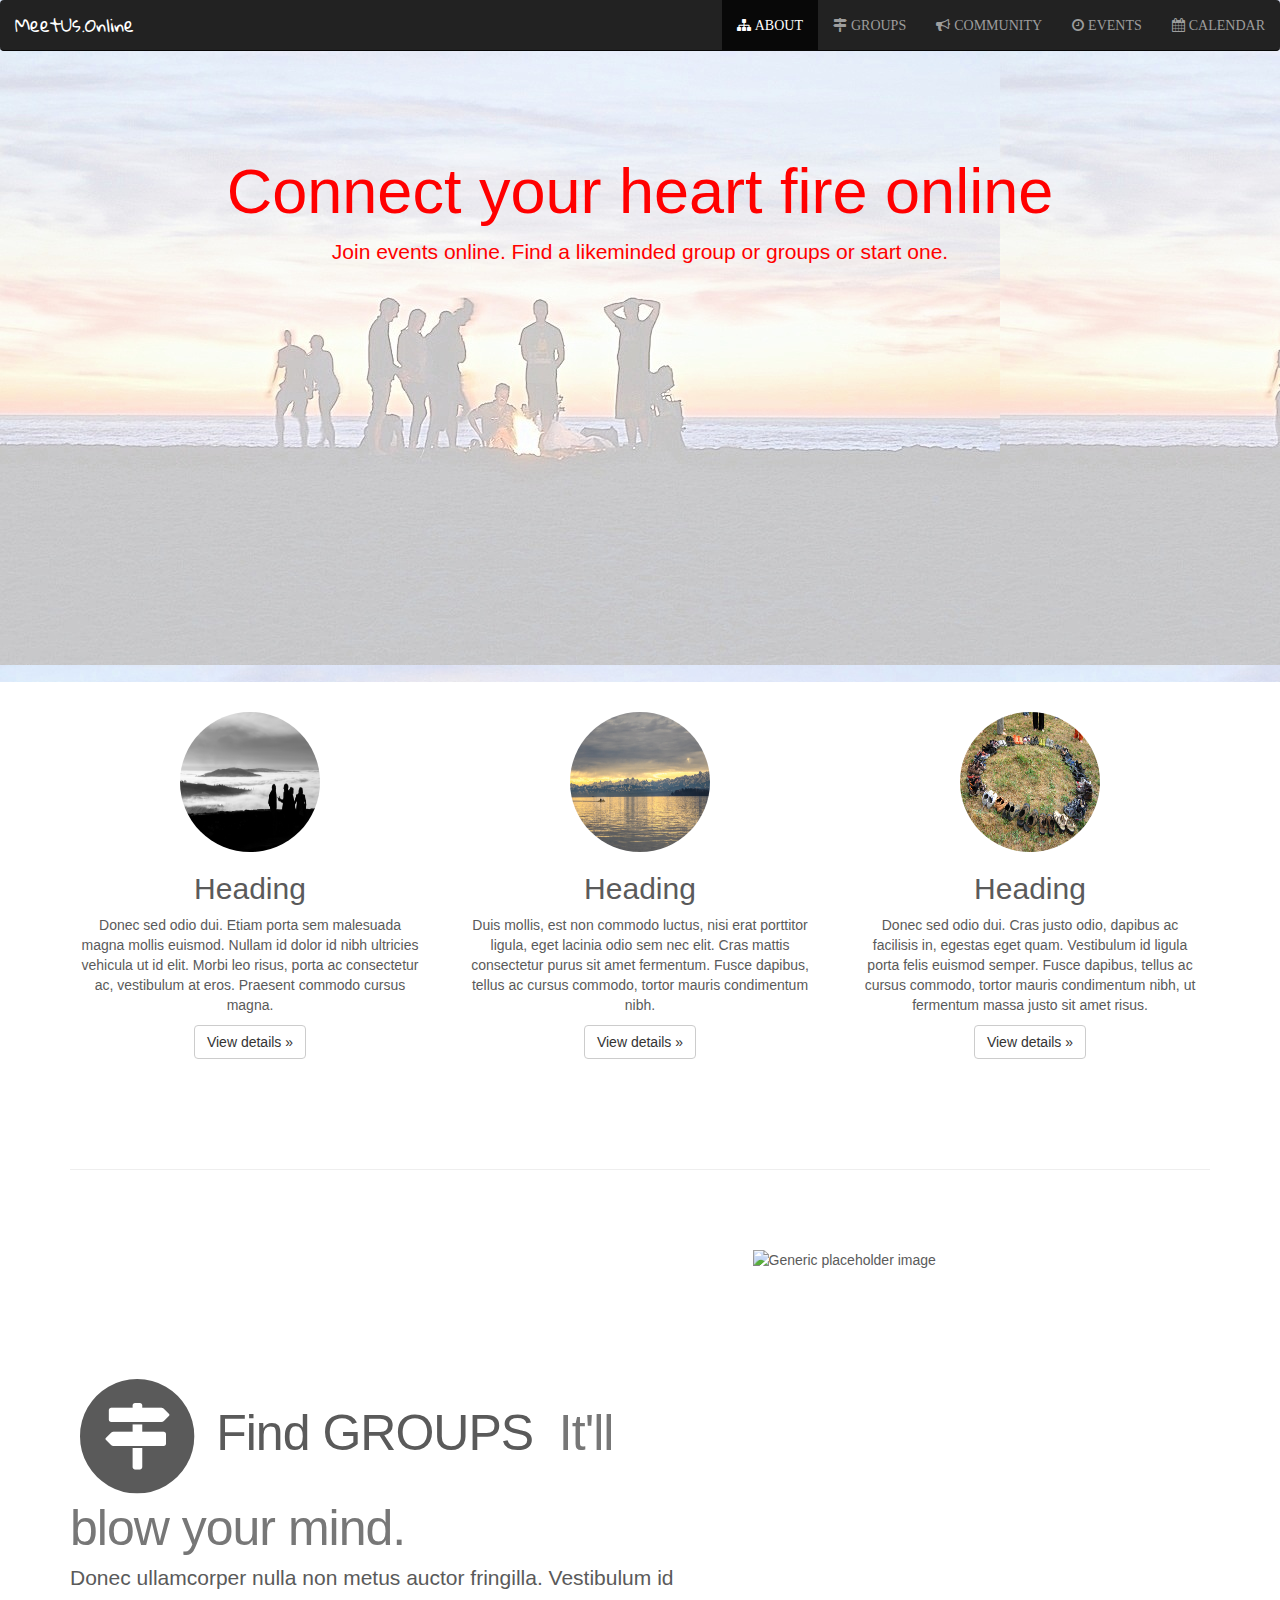
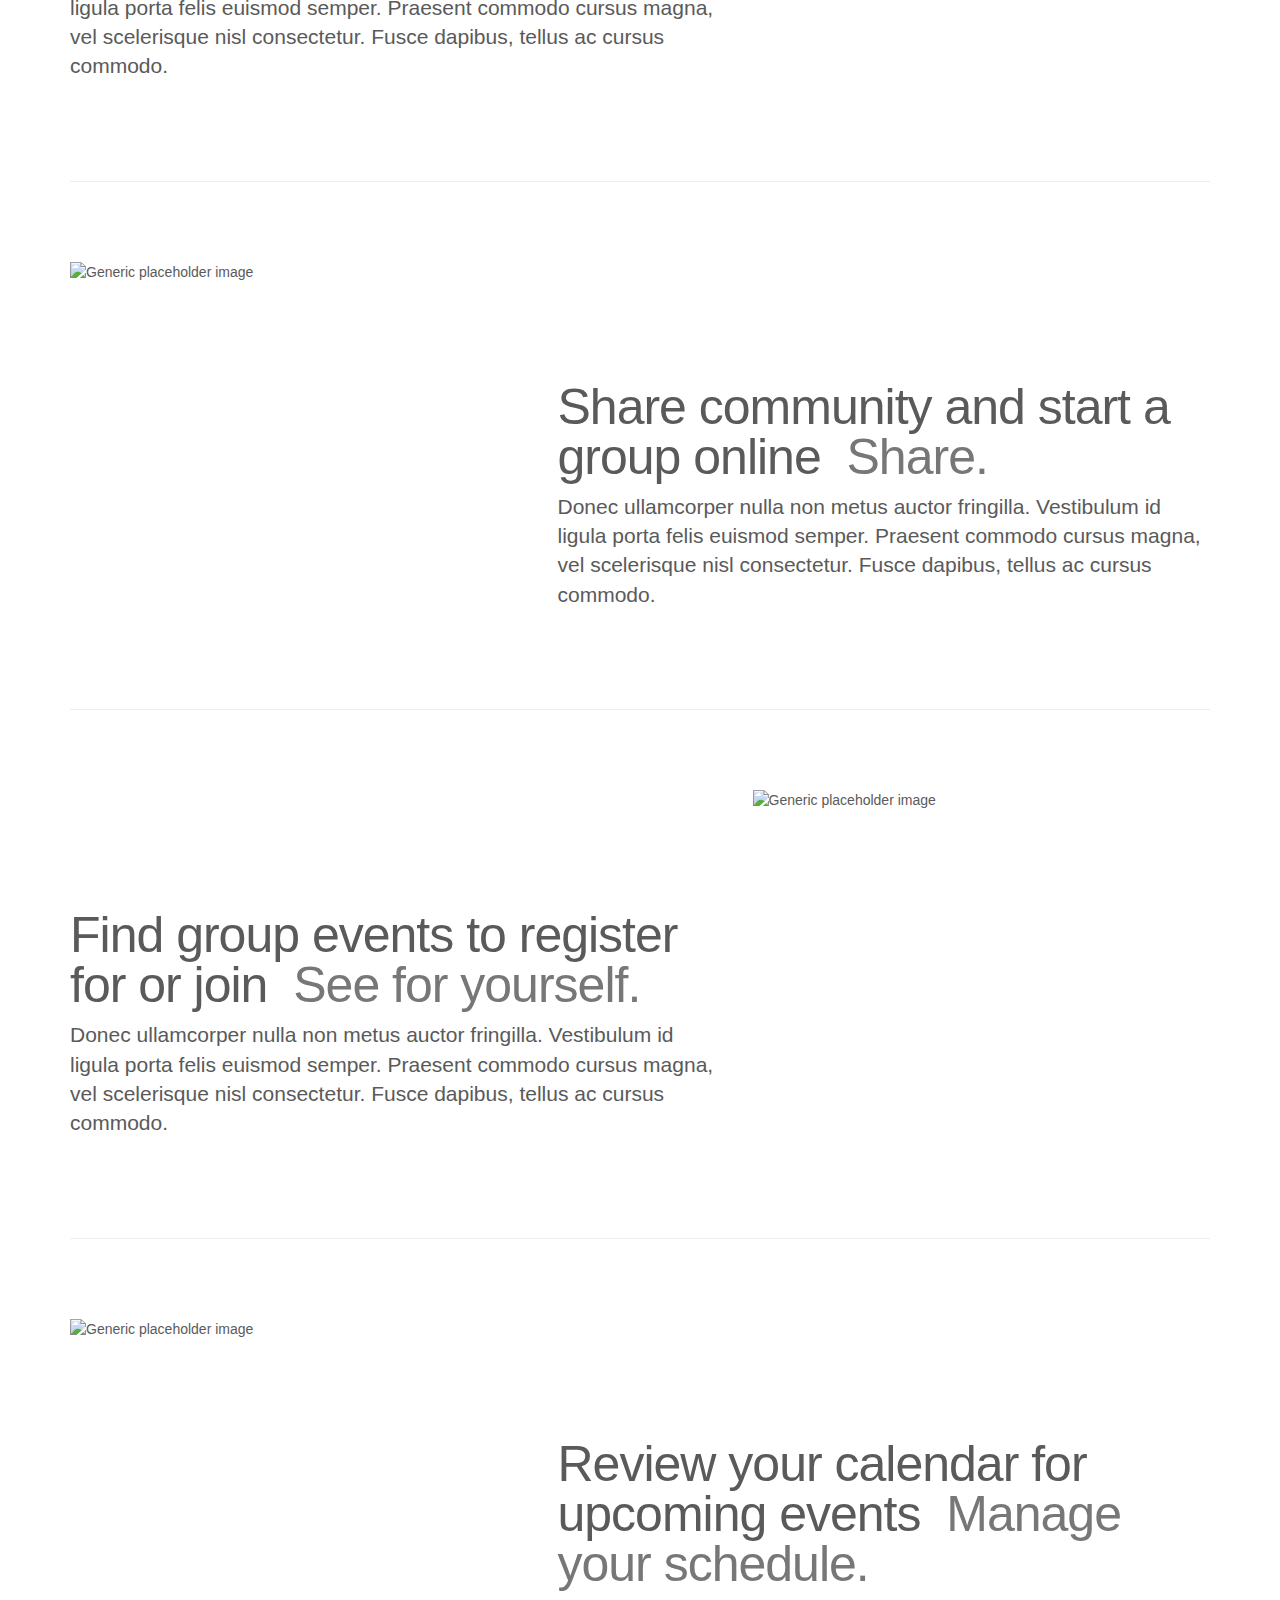
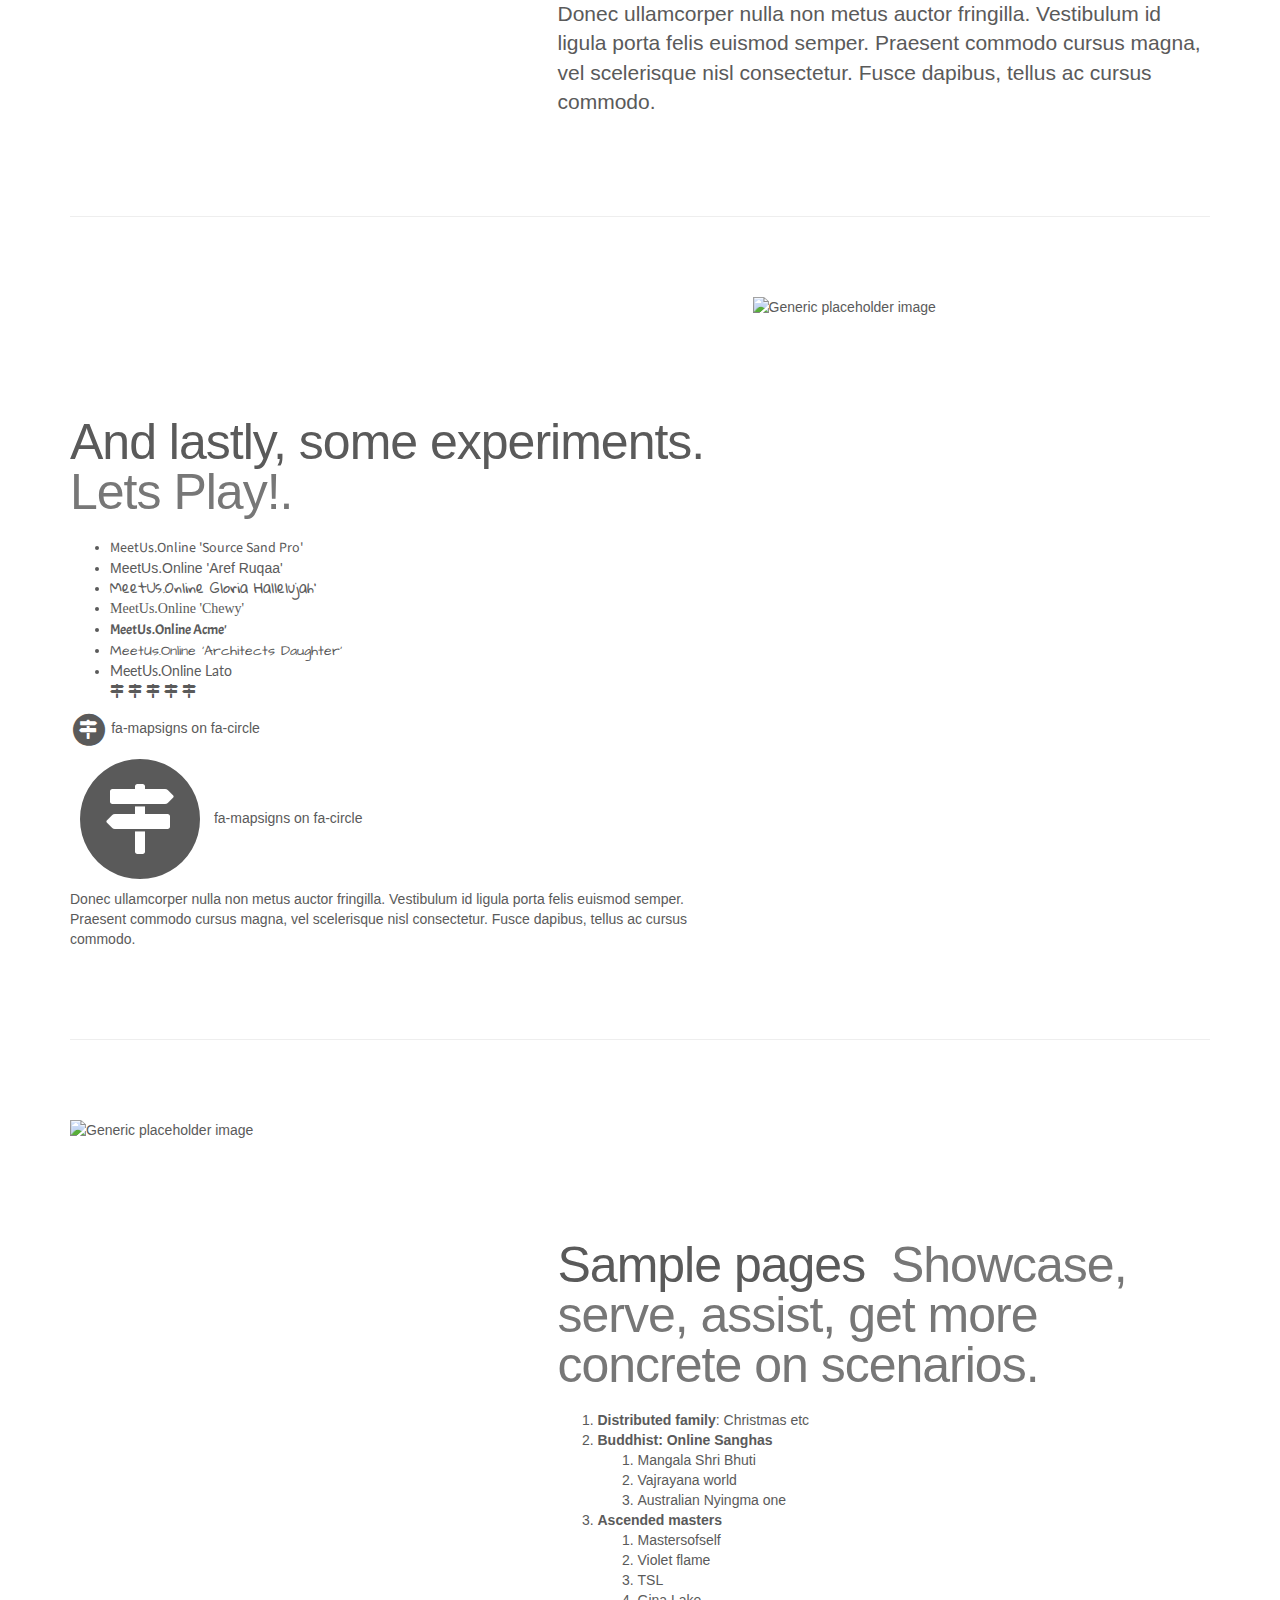
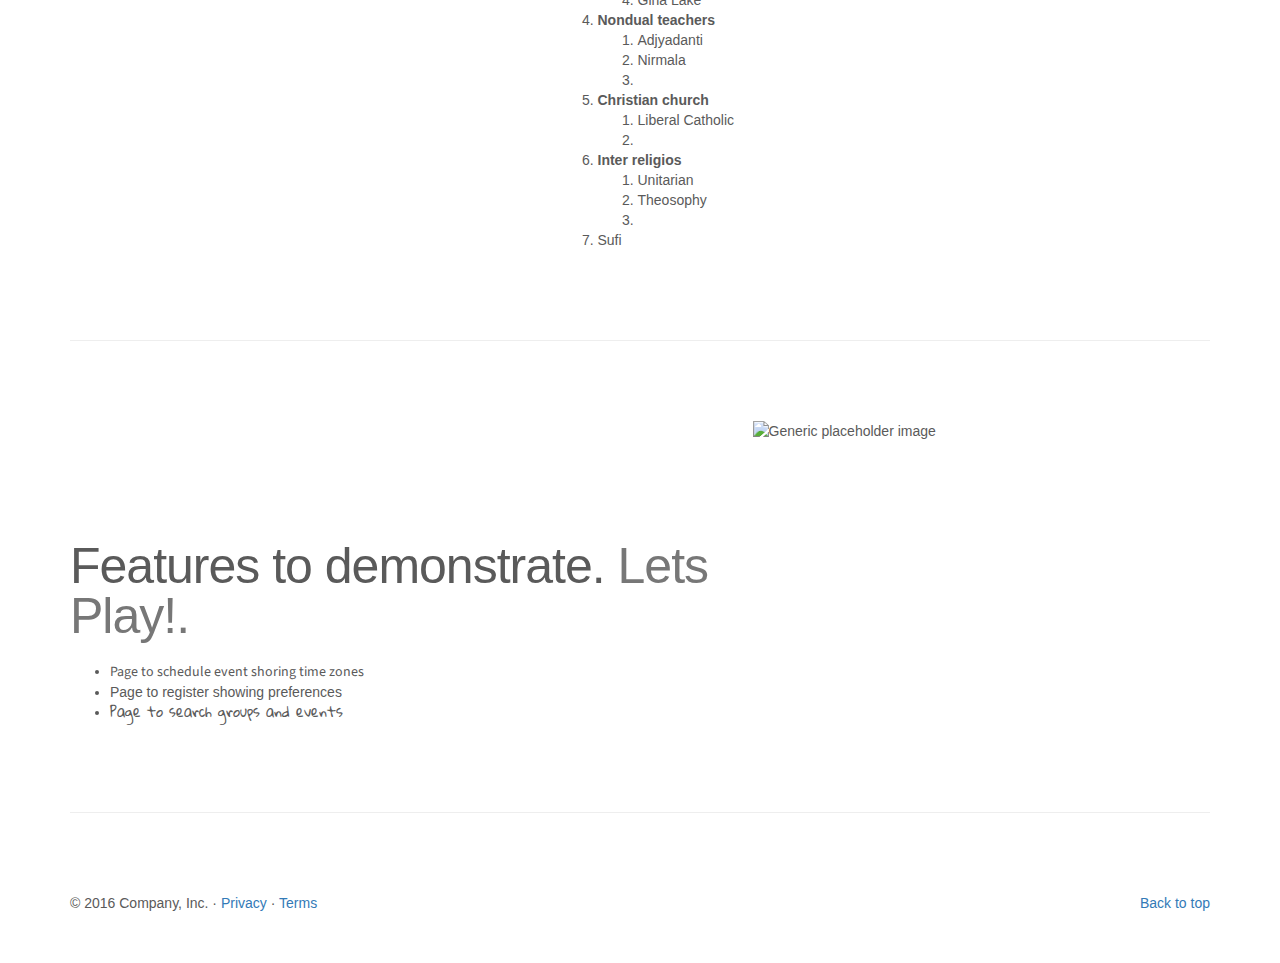
==== index.html @ a5dbe8f4 "Added ideas on sample content" ====
<!DOCTYPE html>
<html lang="en">
  <head>
    <meta charset="utf-8">
    <meta http-equiv="X-UA-Compatible" content="IE=edge">
    <meta name="viewport" content="width=device-width, initial-scale=1">
    <!-- The above 3 meta tags *must* come first in the head; any other head content must come *after* these tags -->
    <meta name="description" content="">
    <meta name="author" content="">
    <link rel="icon" href="../../favicon.ico">

    <title>Meet us online</title>

    <!-- This is our Google Arvo font and Font-Awesome -->
    <link href='http://fonts.googleapis.com/css?family=Arvo' rel='stylesheet' type='text/css'>
    <link rel="stylesheet" href="fonts/font-awesome/css/font-awesome.min.css">

    <!-- some interesting Google Fonts for logo -->
    <link href="https://fonts.googleapis.com/css?family=Acme|Architects+Daughter|Aref+Ruqaa|Chewy|Gloria+Hallelujah|Lato|Source+Sans+Pro" rel="stylesheet">

    <!-- Bootstrap core CSS -->
    <link href="css/bootstrap.min.css" rel="stylesheet">

    <!-- IE10 viewport hack for Surface/desktop Windows 8 bug -->
    <link href="../../assets/css/ie10-viewport-bug-workaround.css" rel="stylesheet">

    <!-- Just for debugging purposes. Don't actually copy these 2 lines! -->
    <!--[if lt IE 9]><script src="../../assets/js/ie8-responsive-file-warning.js"></script><![endif]-->
    <script src="../../assets/js/ie-emulation-modes-warning.js"></script>

    <!-- HTML5 shim and Respond.js for IE8 support of HTML5 elements and media queries -->
    <!--[if lt IE 9]>
      <script src="https://oss.maxcdn.com/html5shiv/3.7.3/html5shiv.min.js"></script>
      <script src="https://oss.maxcdn.com/respond/1.4.2/respond.min.js"></script>
    <![endif]-->

    <!-- Custom styles for this template -->
    <link href="css/carousel.css" rel="stylesheet">
  </head>
<!-- NAVBAR
================================================== -->
  <body>
    <div class="navbar-wrapper">
      <div class="container">
        <div class="navbar navbar-inverse navbar-fixed-top" role="navigation">
          <div class="container">
            <div class="navbar-header">
              <button type="button" class="navbar-toggle" data-toggle="collapse" data-target=".navbar-collapse">
                <span class="sr-only">Toggle navigation</span>
                <span class="icon-bar"></span>
                <span class="icon-bar"></span>
                <span class="icon-bar"></span>
              </button>
              <a class="navbar-brand" href="#about"><span style="font-family: 'Gloria Hallelujah', cursive;">MeetUs.Online</span></a>
            </div>
            <div class="collapse navbar-collapse">
              <ul class="nav navbar-nav navbar-right">
                <li class="active"><a href="#about"><span class="fa fa-sitemap" aria-hidden="true"/>&nbsp;ABOUT</a></li>
                <li><a href="#groups"><span class="fa fa-map-signs" aria-hidden="true"/>&nbsp;GROUPS</a></li>
                <li><a href="#community"><span class="fa fa-bullhorn" aria-hidden="true"/>&nbsp;COMMUNITY</a></li>
                <li><a href="#events"><span class="fa fa-clock-o" aria-hidden="true"/>&nbsp;EVENTS</a></li>
                <li><a href="#calendar"><span class="fa fa-calendar" aria-hidden="true"/>&nbsp;CALENDAR</a></li>
              </ul>
            </div><!--/.nav-collapse -->
          </div>
        </div>
      </div>
    </div>

    <!-- Carousel removed -->
    <!-- Main jumbotron for a primary marketing message or call to action -->
    <div class="jumbotron" style="background-image: url(images/campfire2.jpg);" id="about">
      <div class="container" height="100%">
        <h1>&nbsp;</h1>
        <span style="color: red"><center><bold>  <!-- light fire orange #f0af3b; -->
        <h1>Connect your heart fire online</h1>
        <p>Join events online. Find a likeminded group or groups or start one.</p>
      </center></bold></span>
        <h1>&nbsp;</h1>
        <h1>&nbsp;</h1>
        <h1>&nbsp;</h1>
        <h1>&nbsp;</h1>
      </div>
    </div>


    <!-- Marketing messaging and featurettes
    ================================================== -->
    <!-- Wrap the rest of the page in another container to center all the content. -->

    <div class="container marketing">

      <!-- Three columns of text below the carousel -->
      <div class="row">
        <div class="col-lg-4">
          <img class="img-circle" src="images/conversation-1308354.jpg" alt="Generic placeholder image" width="140" height="140">
          <h2>Heading</h2>
          <p>Donec sed odio dui. Etiam porta sem malesuada magna mollis euismod. Nullam id dolor id nibh ultricies vehicula ut id elit. Morbi leo risus, porta ac consectetur ac, vestibulum at eros. Praesent commodo cursus magna.</p>
          <p><a class="btn btn-default" href="#" role="button">View details &raquo;</a></p>
        </div><!-- /.col-lg-4 -->
        <div class="col-lg-4">
          <img class="img-circle" src="images/lake-constance-596461.jpg" alt="Generic placeholder image" width="140" height="140">
          <h2>Heading</h2>
          <p>Duis mollis, est non commodo luctus, nisi erat porttitor ligula, eget lacinia odio sem nec elit. Cras mattis consectetur purus sit amet fermentum. Fusce dapibus, tellus ac cursus commodo, tortor mauris condimentum nibh.</p>
          <p><a class="btn btn-default" href="#" role="button">View details &raquo;</a></p>
        </div><!-- /.col-lg-4 -->
        <div class="col-lg-4">
          <img class="img-circle" src="images/seminar-711675.jpg" alt="Generic placeholder image" width="140" height="140">
          <h2>Heading</h2>
          <p>Donec sed odio dui. Cras justo odio, dapibus ac facilisis in, egestas eget quam. Vestibulum id ligula porta felis euismod semper. Fusce dapibus, tellus ac cursus commodo, tortor mauris condimentum nibh, ut fermentum massa justo sit amet risus.</p>
          <p><a class="btn btn-default" href="#" role="button">View details &raquo;</a></p>
        </div><!-- /.col-lg-4 -->
      </div><!-- /.row -->


      <!-- START THE FEATURETTES -->

      <hr class="featurette-divider">

      <div class="row featurette" id="groups">
        <div class="col-md-7">
          <h2 class="featurette-heading">
            <span class="fa-stack fa-lg">
              <i class="fa fa-circle fa-stack-2x"></i>
              <i class="fa fa-map-signs fa-stack-1x fa-inverse"></i>
            </span>
            Find GROUPS &nbsp;<span class="text-muted">It'll blow your mind.</span></h2>
          <p class="lead">Donec ullamcorper nulla non metus auctor fringilla. Vestibulum id ligula porta felis euismod semper. Praesent commodo cursus magna, vel scelerisque nisl consectetur. Fusce dapibus, tellus ac cursus commodo.</p>
        </div>
        <div class="col-md-5">
          <img class="featurette-image img-responsive center-block" data-src="holder.js/500x500/auto" alt="Generic placeholder image">
        </div>
      </div>

      <hr class="featurette-divider">

      <div class="row featurette" id="community">
        <div class="col-md-7 col-md-push-5">
          <h2 class="featurette-heading">Share community and start a group online &nbsp;<span class="text-muted">Share.</span></h2>
          <p class="lead">Donec ullamcorper nulla non metus auctor fringilla. Vestibulum id ligula porta felis euismod semper. Praesent commodo cursus magna, vel scelerisque nisl consectetur. Fusce dapibus, tellus ac cursus commodo.</p>
        </div>
        <div class="col-md-5 col-md-pull-7">
          <img class="featurette-image img-responsive center-block" data-src="holder.js/500x500/auto" alt="Generic placeholder image">
        </div>
      </div>

      <hr class="featurette-divider">

      <div class="row featurette" id="events">
        <div class="col-md-7">
          <h2 class="featurette-heading">Find group events to register for or join &nbsp;<span class="text-muted">See for yourself.</span></h2>
          <p class="lead">Donec ullamcorper nulla non metus auctor fringilla. Vestibulum id ligula porta felis euismod semper. Praesent commodo cursus magna, vel scelerisque nisl consectetur. Fusce dapibus, tellus ac cursus commodo.</p>
        </div>
        <div class="col-md-5">
          <img class="featurette-image img-responsive center-block" data-src="holder.js/500x500/auto" alt="Generic placeholder image">
        </div>
      </div>

      <hr class="featurette-divider">

      <div class="row featurette" id="calendar">
        <div class="col-md-7 col-md-push-5">
          <h2 class="featurette-heading">Review your calendar for upcoming events &nbsp;<span class="text-muted">Manage your schedule.</span></h2>
          <p class="lead">Donec ullamcorper nulla non metus auctor fringilla. Vestibulum id ligula porta felis euismod semper. Praesent commodo cursus magna, vel scelerisque nisl consectetur. Fusce dapibus, tellus ac cursus commodo.</p>
        </div>
        <div class="col-md-5 col-md-pull-7">
          <img class="featurette-image img-responsive center-block" data-src="holder.js/500x500/auto" alt="Generic placeholder image">
        </div>
      </div>

      <hr class="featurette-divider">

      <div class="row featurette">
        <div class="col-md-7">
          <h2 class="featurette-heading">And lastly, some experiments. <span class="text-muted">Lets Play!.</span></h2>
          <p class="lead"><ul>
                <li><span style="font-family: 'Source Sans Pro', sans-serif;">MeetUs.Online 'Source Sand Pro'</span></li>
                <li><span style="font-family: 'font-family: 'Aref Ruqaa', serif;">MeetUs.Online 'Aref Ruqaa'</span></li>
                <li><span style="font-family: 'Gloria Hallelujah', cursive;">MeetUs.Online Gloria Hallelujah'</span></li>
                <li><span style="font-family: 'Chewy', cursive;">MeetUs.Online 'Chewy'</span></li>
                <li><span style="font-family: 'Acme', sans-serif;">MeetUs.Online Acme'</span></li>
                <li><span style="font-family: 'Architects Daughter', cursive;">MeetUs.Online 'Architects Daughter'</span></li>
                <li><span style="font-family: 'Lato', sans-serif;">MeetUs.Online Lato</span></li>
                <i class="fa fa-map-signs" aria-hidden="true"></i>
                <i class="fa fa-map-signs" aria-hidden="true"></i>
                <i class="fa fa-map-signs" aria-hidden="true"></i>
                <i class="fa fa-map-signs" aria-hidden="true"></i>
                <i class="fa fa-map-signs" aria-hidden="true"></i>
            </ul>
            <span class="fa-stack fa-lg">
              <i class="fa fa-circle fa-stack-2x"></i>
              <i class="fa fa-map-signs fa-stack-1x fa-inverse"></i>
            </span>
            fa-mapsigns on fa-circle<br>
            <span class="fa-stack fa-5x">
              <i class="fa fa-circle fa-stack-2x"></i>
              <i class="fa fa-map-signs fa-stack-1x fa-inverse"></i>
            </span>
            fa-mapsigns on fa-circle<br>
            Donec ullamcorper nulla non metus auctor fringilla. Vestibulum id ligula porta felis euismod semper. Praesent commodo cursus magna, vel scelerisque nisl consectetur. Fusce dapibus, tellus ac cursus commodo.</p>
        </div>
        <div class="col-md-5">
          <img class="featurette-image img-responsive center-block" data-src="holder.js/500x500/auto" alt="Generic placeholder image">
        </div>
      </div>

      <hr class="featurette-divider">


      <div class="row featurette" id="calendar">
        <div class="col-md-7 col-md-push-5">
          <h2 class="featurette-heading">Sample pages &nbsp;<span class="text-muted">Showcase, serve, assist, get more concrete on scenarios.</span></h2>
          <p class="lead">
            <ol>
              <li><strong>Distributed family</strong>: Christmas etc</li>
              <li><strong>Buddhist: Online Sanghas</strong>
                  <ol><li>Mangala Shri Bhuti</li>
                      <li>Vajrayana world</li>
                      <li>Australian Nyingma one</li>
                  </ol></li>
              <li><strong>Ascended masters</strong>
                <ol>
                  <li>Mastersofself</li>
                  <li>Violet flame</li>
                  <li>TSL</li>
                  <li>Gina Lake</li>
                </ol>
              </li>
              <li><strong>Nondual teachers</strong>
                <ol>
                  <li>Adjyadanti</li>
                  <li>Nirmala</li>
                  <li></li>
                </ol>
              </li>
              <li><strong>Christian church</strong>
                <ol>
                  <li>Liberal Catholic</li>
                  <li></li>
                </ol>
              </li>
              <li><strong>Inter religios</strong>
                <ol>
                  <li>Unitarian</li>
                  <li>Theosophy</li>
                  <li></li>
                </ol>
              </li>
              <li>Sufi</li>
            </ol>
          </p>
        </div>
        <div class="col-md-5 col-md-pull-7">
          <img class="featurette-image img-responsive center-block" data-src="holder.js/500x500/auto" alt="Generic placeholder image">
        </div>
      </div>

      <hr class="featurette-divider">

      <div class="row featurette">
        <div class="col-md-7">
          <h2 class="featurette-heading">Features to demonstrate. <span class="text-muted">Lets Play!.</span></h2>
          <p class="lead"><ul>
                <li><span style="font-family: 'Source Sans Pro', sans-serif;">Page to schedule event shoring time zones</span></li>
                <li><span style="font-family: 'font-family: 'Aref Ruqaa', serif;">Page to register showing preferences</span></li>
                <li><span style="font-family: 'Gloria Hallelujah', cursive;">Page to search groups and events</span></li>
            </ul>
        </div>
        <div class="col-md-5">
          <img class="featurette-image img-responsive center-block" data-src="holder.js/500x500/auto" alt="Generic placeholder image">
        </div>
      </div>

      <hr class="featurette-divider">


      <!-- /END THE FEATURETTES -->


      <!-- FOOTER -->
      <footer>
        <p class="pull-right"><a href="#">Back to top</a></p>
        <p>&copy; 2016 Company, Inc. &middot; <a href="#">Privacy</a> &middot; <a href="#">Terms</a></p>
      </footer>

    </div><!-- /.container -->


    <!-- Bootstrap core JavaScript
    ================================================== -->
    <!-- Placed at the end of the document so the pages load faster -->
    <script src="https://ajax.googleapis.com/ajax/libs/jquery/1.12.4/jquery.min.js"></script>
    <script>window.jQuery || document.write('<script src="../../assets/js/vendor/jquery.min.js"><\/script>')</script>
    <script src="../../dist/js/bootstrap.min.js"></script>
    <!-- Just to make our placeholder images work. Don't actually copy the next line! -->
    <script src="../../assets/js/vendor/holder.min.js"></script>
    <!-- IE10 viewport hack for Surface/desktop Windows 8 bug -->
    <script src="../../assets/js/ie10-viewport-bug-workaround.js"></script>
  </body>
</html>
---- css/carousel.css ----
/* GLOBAL STYLES
-------------------------------------------------- */
/* Padding below the footer and lighter body text */

body {
  padding-bottom: 40px;
  color: #5a5a5a;
}


/* CUSTOMIZE THE NAVBAR
-------------------------------------------------- */

/* Special class on .container surrounding .navbar, used for positioning it into place. */
.navbar-wrapper {
  position: absolute;
  top: 0;
  right: 0;
  left: 0;
  z-index: 20;
}

/* Flip around the padding for proper display in narrow viewports */
.navbar-wrapper > .container {
  padding-right: 0;
  padding-left: 0;
}
.navbar-wrapper .navbar {
  padding-right: 15px;
  padding-left: 15px;
}
.navbar-wrapper .navbar .container {
  width: auto;
}


/* CUSTOMIZE THE CAROUSEL
-------------------------------------------------- */

/* Carousel base class */
.carousel {
  height: 500px;
  margin-bottom: 60px;
}
/* Since positioning the image, we need to help out the caption */
.carousel-caption {
  z-index: 10;
}

/* Declare heights because of positioning of img element */
.carousel .item {
  height: 500px;
  background-color: #777;
}
.carousel-inner > .item > img {
  position: absolute;
  top: 0;
  left: 0;
  min-width: 100%;
  height: 500px;
}


/* MARKETING CONTENT
-------------------------------------------------- */

/* Center align the text within the three columns below the carousel */
.marketing .col-lg-4 {
  margin-bottom: 20px;
  text-align: center;
}
.marketing h2 {
  font-weight: normal;
}
.marketing .col-lg-4 p {
  margin-right: 10px;
  margin-left: 10px;
}


/* Featurettes
------------------------- */

.featurette-divider {
  margin: 80px 0; /* Space out the Bootstrap <hr> more */
}

/* Thin out the marketing headings */
.featurette-heading {
  font-weight: 300;
  line-height: 1;
  letter-spacing: -1px;
}


/* RESPONSIVE CSS
-------------------------------------------------- */

@media (min-width: 768px) {
  /* Navbar positioning foo */
  .navbar-wrapper {
    margin-top: 20px;
  }
  .navbar-wrapper .container {
    padding-right: 15px;
    padding-left: 15px;
  }
  .navbar-wrapper .navbar {
    padding-right: 0;
    padding-left: 0;
  }

  /* The navbar becomes detached from the top, so we round the corners */
  .navbar-wrapper .navbar {
    border-radius: 4px;
  }

  /* Bump up size of carousel content */
  .carousel-caption p {
    margin-bottom: 20px;
    font-size: 21px;
    line-height: 1.4;
  }

  .featurette-heading {
    font-size: 50px;
  }
}

@media (min-width: 992px) {
  .featurette-heading {
    margin-top: 120px;
  }
}
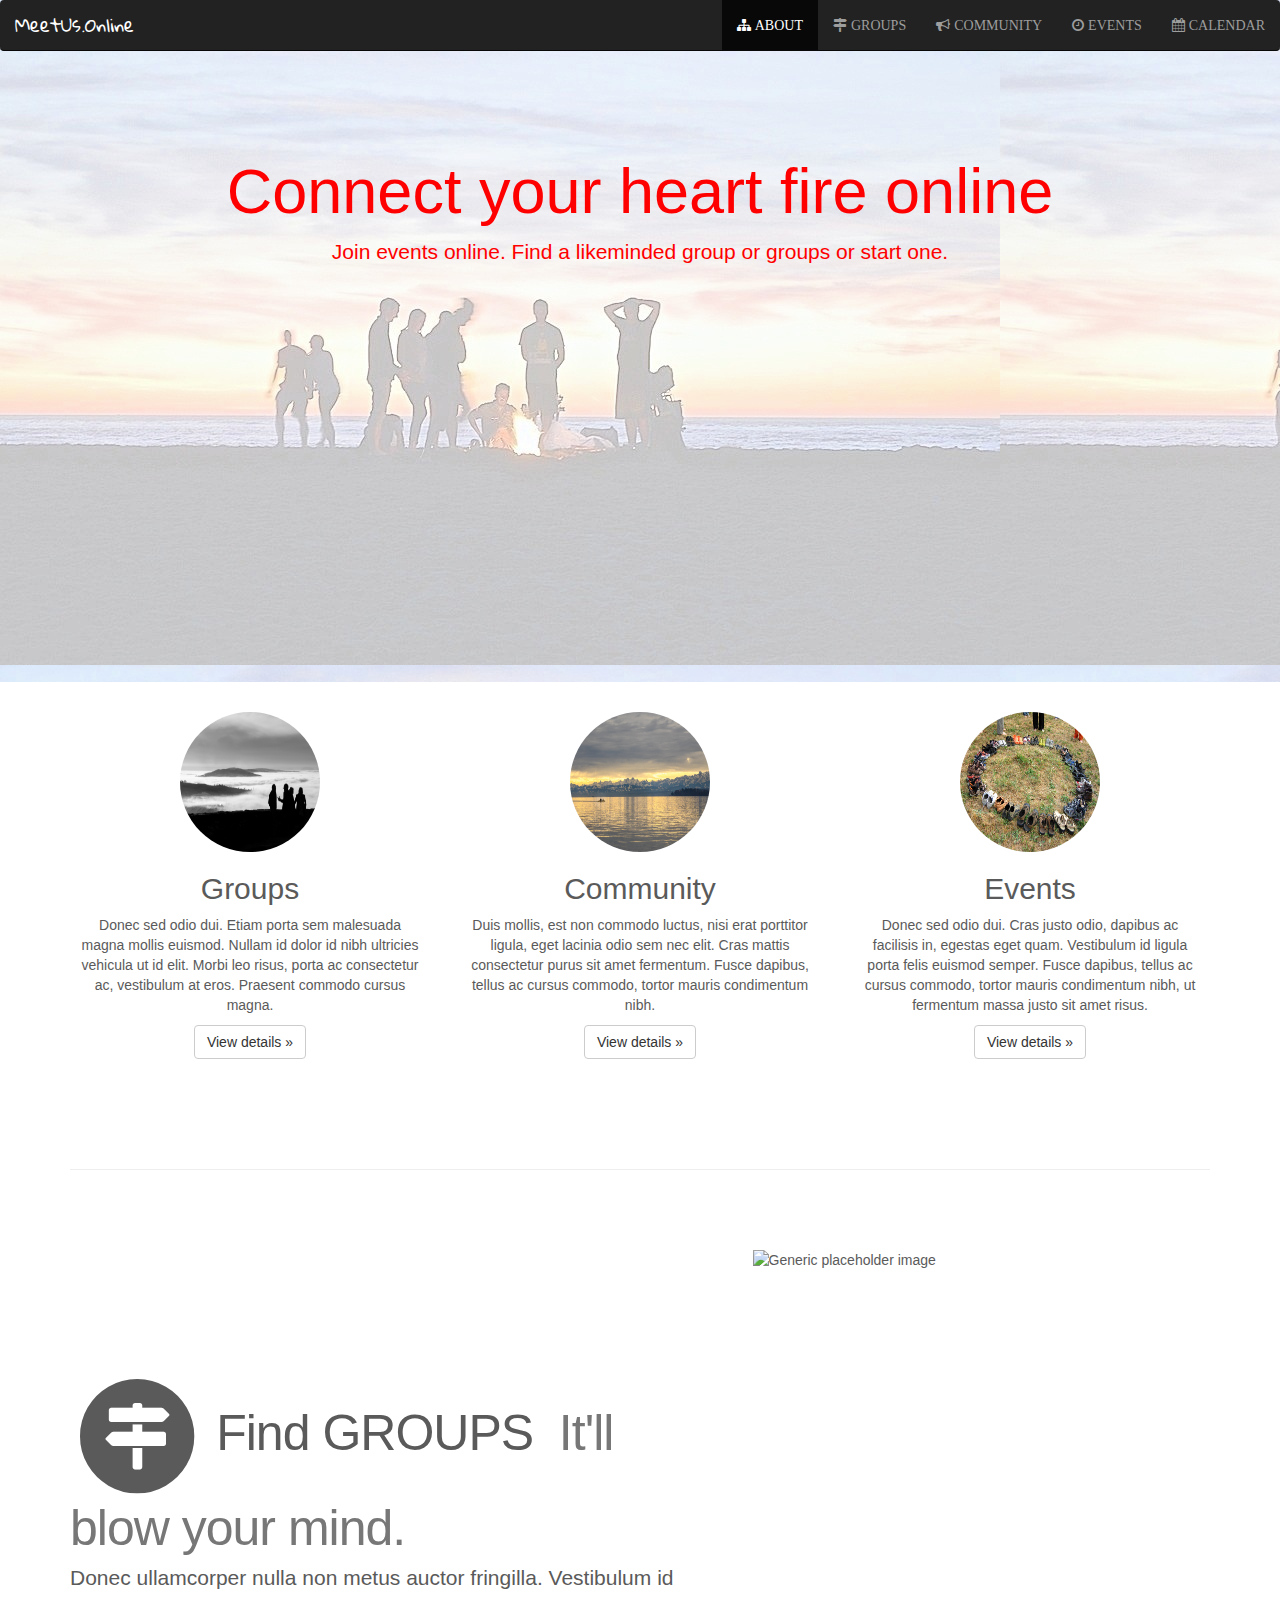
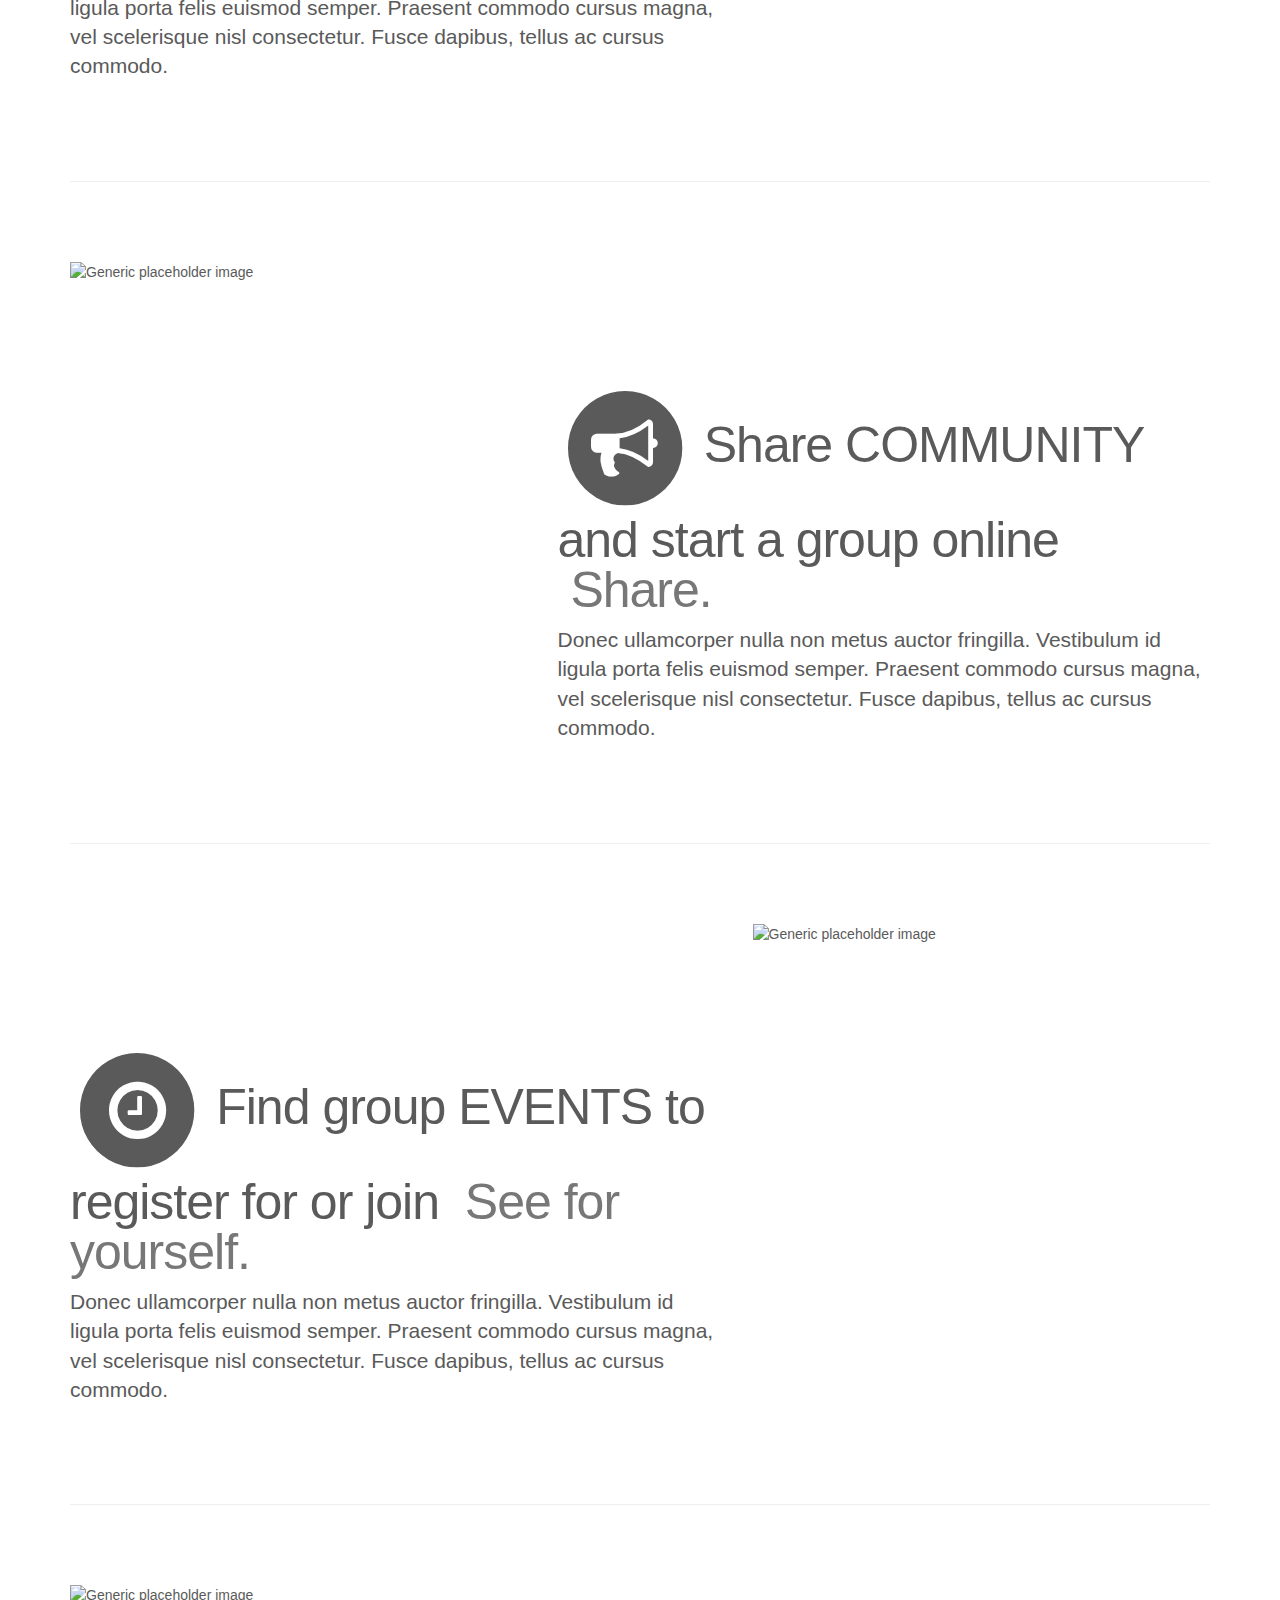
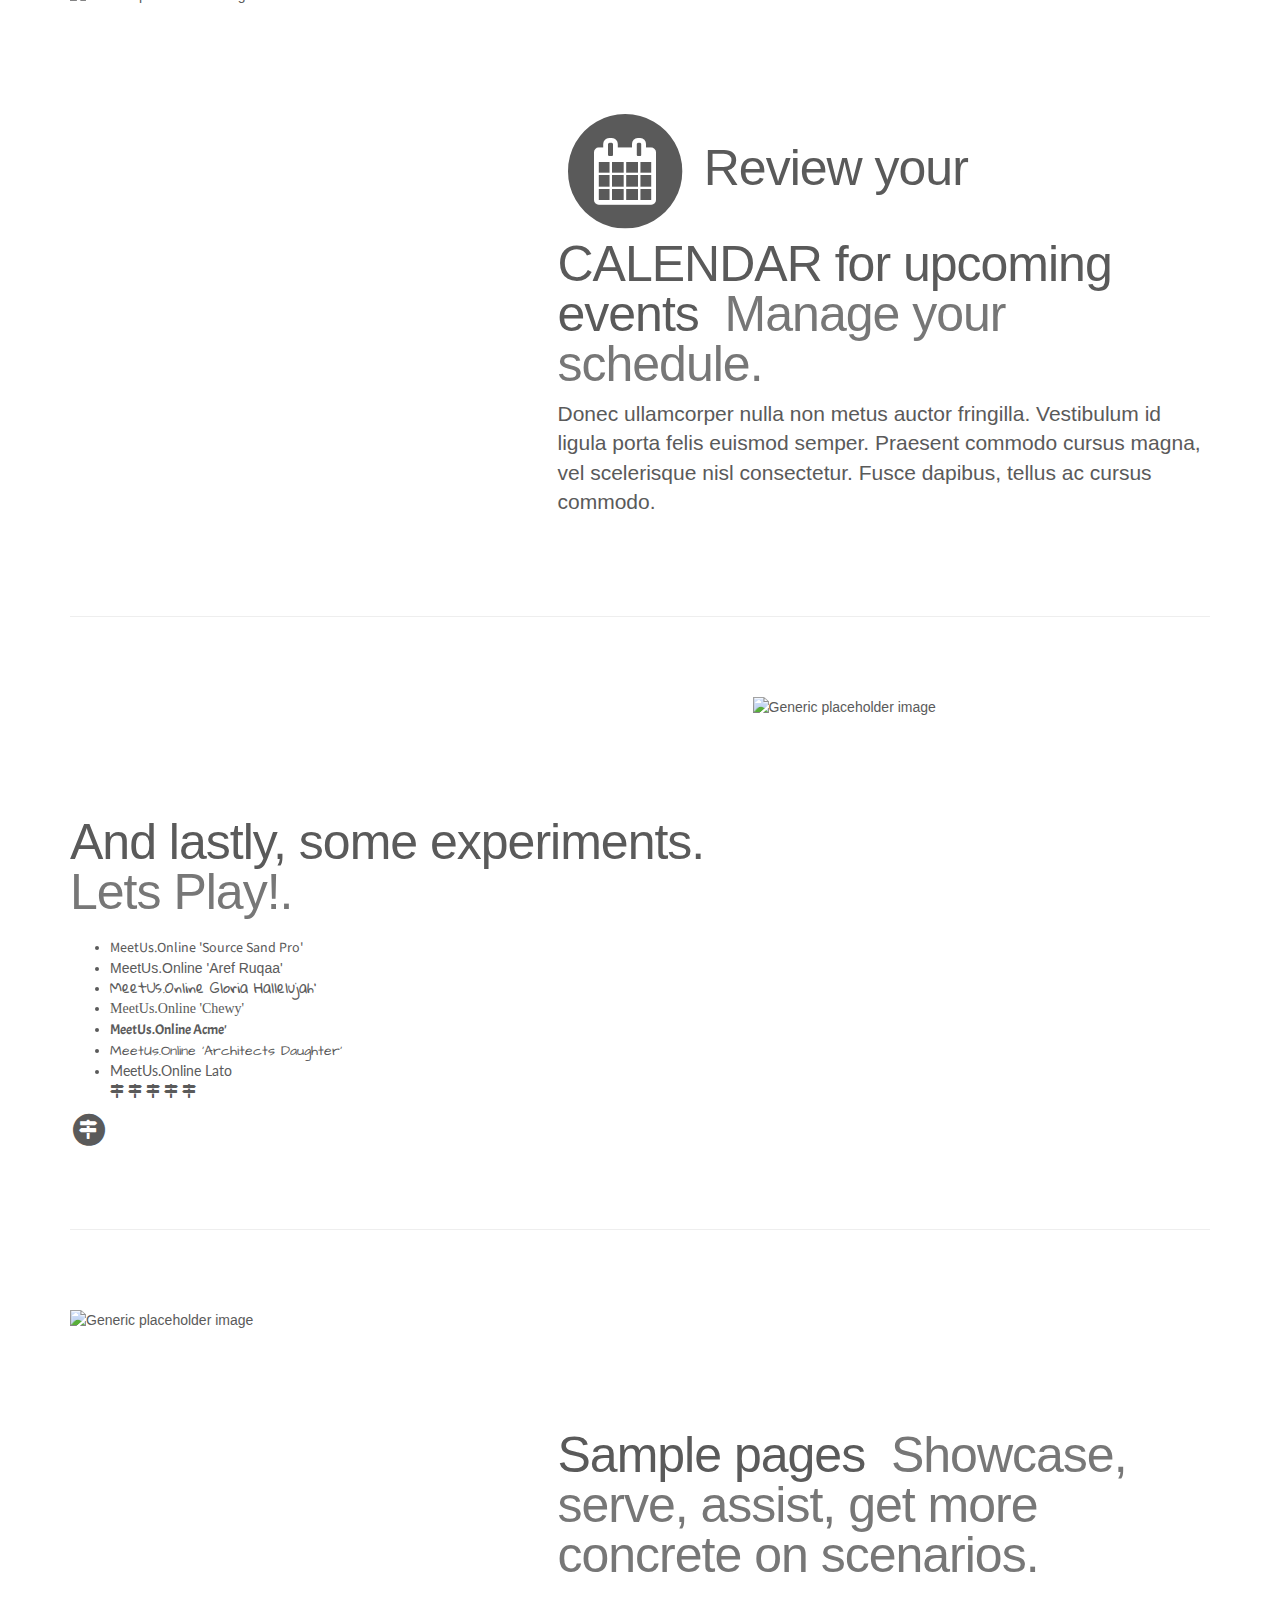
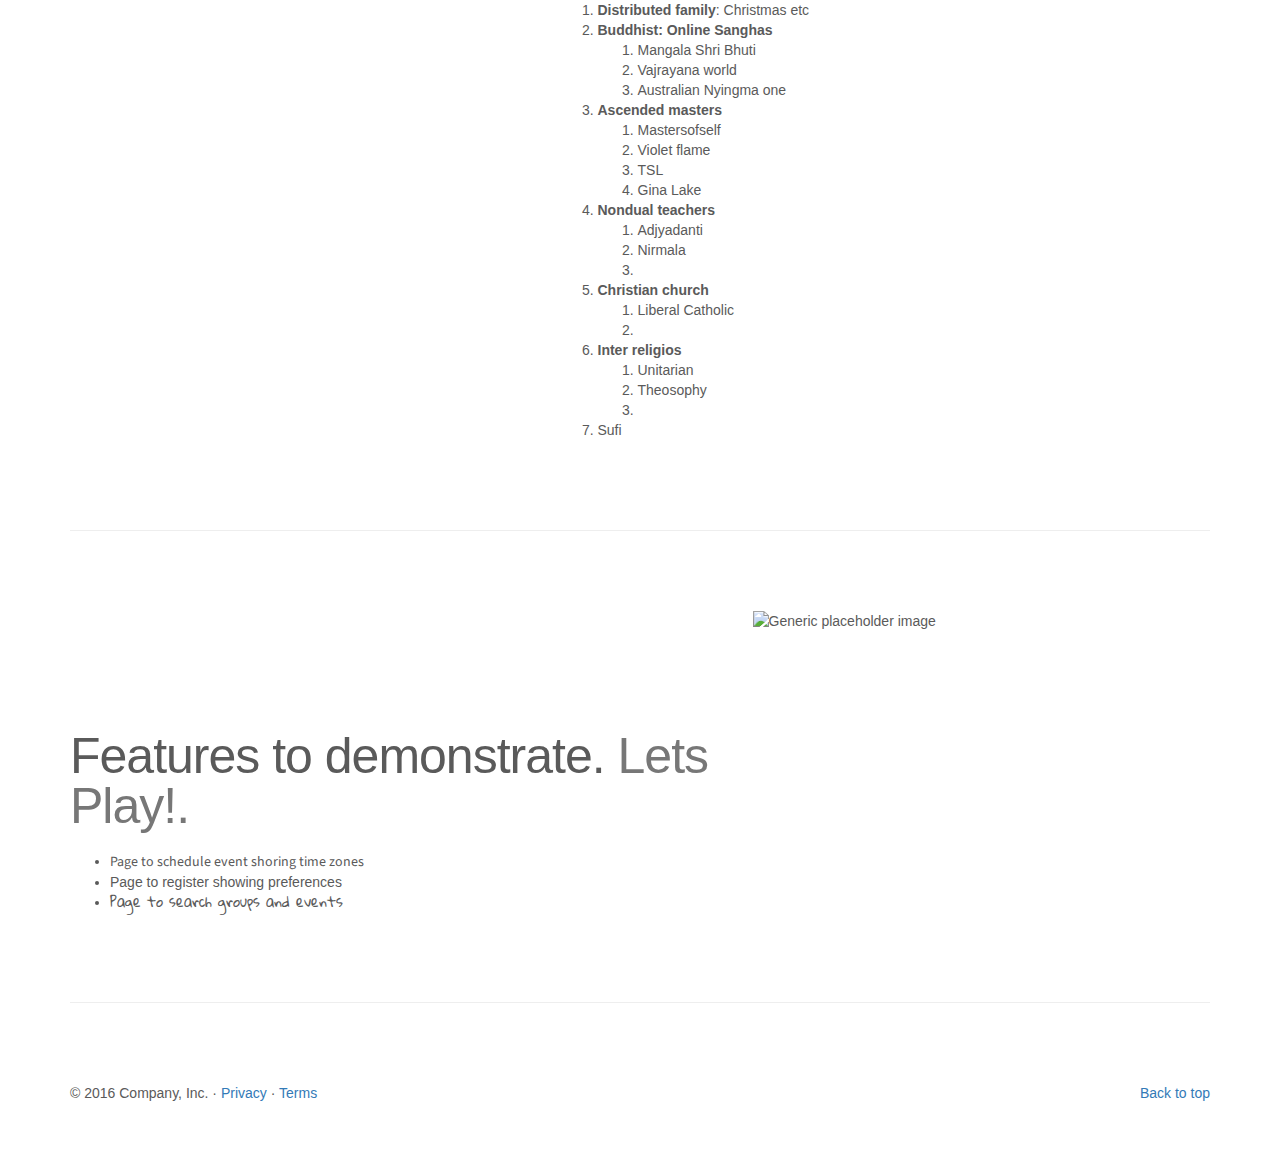
==== commit e2b7db67: "Larger icons at bottom sections" ====
--- a/index.html
+++ b/index.html
@@ -95,19 +95,19 @@
       <div class="row">
         <div class="col-lg-4">
           <img class="img-circle" src="images/conversation-1308354.jpg" alt="Generic placeholder image" width="140" height="140">
-          <h2>Heading</h2>
+          <h2>Groups</h2>
           <p>Donec sed odio dui. Etiam porta sem malesuada magna mollis euismod. Nullam id dolor id nibh ultricies vehicula ut id elit. Morbi leo risus, porta ac consectetur ac, vestibulum at eros. Praesent commodo cursus magna.</p>
           <p><a class="btn btn-default" href="#" role="button">View details &raquo;</a></p>
         </div><!-- /.col-lg-4 -->
         <div class="col-lg-4">
           <img class="img-circle" src="images/lake-constance-596461.jpg" alt="Generic placeholder image" width="140" height="140">
-          <h2>Heading</h2>
+          <h2>Community</h2>
           <p>Duis mollis, est non commodo luctus, nisi erat porttitor ligula, eget lacinia odio sem nec elit. Cras mattis consectetur purus sit amet fermentum. Fusce dapibus, tellus ac cursus commodo, tortor mauris condimentum nibh.</p>
           <p><a class="btn btn-default" href="#" role="button">View details &raquo;</a></p>
         </div><!-- /.col-lg-4 -->
         <div class="col-lg-4">
           <img class="img-circle" src="images/seminar-711675.jpg" alt="Generic placeholder image" width="140" height="140">
-          <h2>Heading</h2>
+          <h2>Events</h2>
           <p>Donec sed odio dui. Cras justo odio, dapibus ac facilisis in, egestas eget quam. Vestibulum id ligula porta felis euismod semper. Fusce dapibus, tellus ac cursus commodo, tortor mauris condimentum nibh, ut fermentum massa justo sit amet risus.</p>
           <p><a class="btn btn-default" href="#" role="button">View details &raquo;</a></p>
         </div><!-- /.col-lg-4 -->
@@ -137,7 +137,12 @@
 
       <div class="row featurette" id="community">
         <div class="col-md-7 col-md-push-5">
-          <h2 class="featurette-heading">Share community and start a group online &nbsp;<span class="text-muted">Share.</span></h2>
+          <h2 class="featurette-heading">
+            <span class="fa-stack fa-lg">
+              <i class="fa fa-circle fa-stack-2x"></i>
+              <i class="fa fa-bullhorn fa-stack-1x fa-inverse"></i>
+            </span>
+            Share COMMUNITY and start a group online &nbsp;<span class="text-muted">Share.</span></h2>
           <p class="lead">Donec ullamcorper nulla non metus auctor fringilla. Vestibulum id ligula porta felis euismod semper. Praesent commodo cursus magna, vel scelerisque nisl consectetur. Fusce dapibus, tellus ac cursus commodo.</p>
         </div>
         <div class="col-md-5 col-md-pull-7">
@@ -149,7 +154,12 @@
 
       <div class="row featurette" id="events">
         <div class="col-md-7">
-          <h2 class="featurette-heading">Find group events to register for or join &nbsp;<span class="text-muted">See for yourself.</span></h2>
+          <h2 class="featurette-heading">
+            <span class="fa-stack fa-lg">
+              <i class="fa fa-circle fa-stack-2x"></i>
+              <i class="fa fa-clock-o fa-stack-1x fa-inverse"></i>
+            </span>
+            Find group EVENTS to register for or join &nbsp;<span class="text-muted">See for yourself.</span></h2>
           <p class="lead">Donec ullamcorper nulla non metus auctor fringilla. Vestibulum id ligula porta felis euismod semper. Praesent commodo cursus magna, vel scelerisque nisl consectetur. Fusce dapibus, tellus ac cursus commodo.</p>
         </div>
         <div class="col-md-5">
@@ -161,7 +171,12 @@
 
       <div class="row featurette" id="calendar">
         <div class="col-md-7 col-md-push-5">
-          <h2 class="featurette-heading">Review your calendar for upcoming events &nbsp;<span class="text-muted">Manage your schedule.</span></h2>
+          <h2 class="featurette-heading">
+            <span class="fa-stack fa-lg">
+              <i class="fa fa-circle fa-stack-2x"></i>
+              <i class="fa fa-calendar fa-stack-1x fa-inverse"></i>
+            </span>
+            Review your CALENDAR for upcoming events &nbsp;<span class="text-muted">Manage your schedule.</span></h2>
           <p class="lead">Donec ullamcorper nulla non metus auctor fringilla. Vestibulum id ligula porta felis euismod semper. Praesent commodo cursus magna, vel scelerisque nisl consectetur. Fusce dapibus, tellus ac cursus commodo.</p>
         </div>
         <div class="col-md-5 col-md-pull-7">
@@ -192,13 +207,6 @@
               <i class="fa fa-circle fa-stack-2x"></i>
               <i class="fa fa-map-signs fa-stack-1x fa-inverse"></i>
             </span>
-            fa-mapsigns on fa-circle<br>
-            <span class="fa-stack fa-5x">
-              <i class="fa fa-circle fa-stack-2x"></i>
-              <i class="fa fa-map-signs fa-stack-1x fa-inverse"></i>
-            </span>
-            fa-mapsigns on fa-circle<br>
-            Donec ullamcorper nulla non metus auctor fringilla. Vestibulum id ligula porta felis euismod semper. Praesent commodo cursus magna, vel scelerisque nisl consectetur. Fusce dapibus, tellus ac cursus commodo.</p>
         </div>
         <div class="col-md-5">
           <img class="featurette-image img-responsive center-block" data-src="holder.js/500x500/auto" alt="Generic placeholder image">
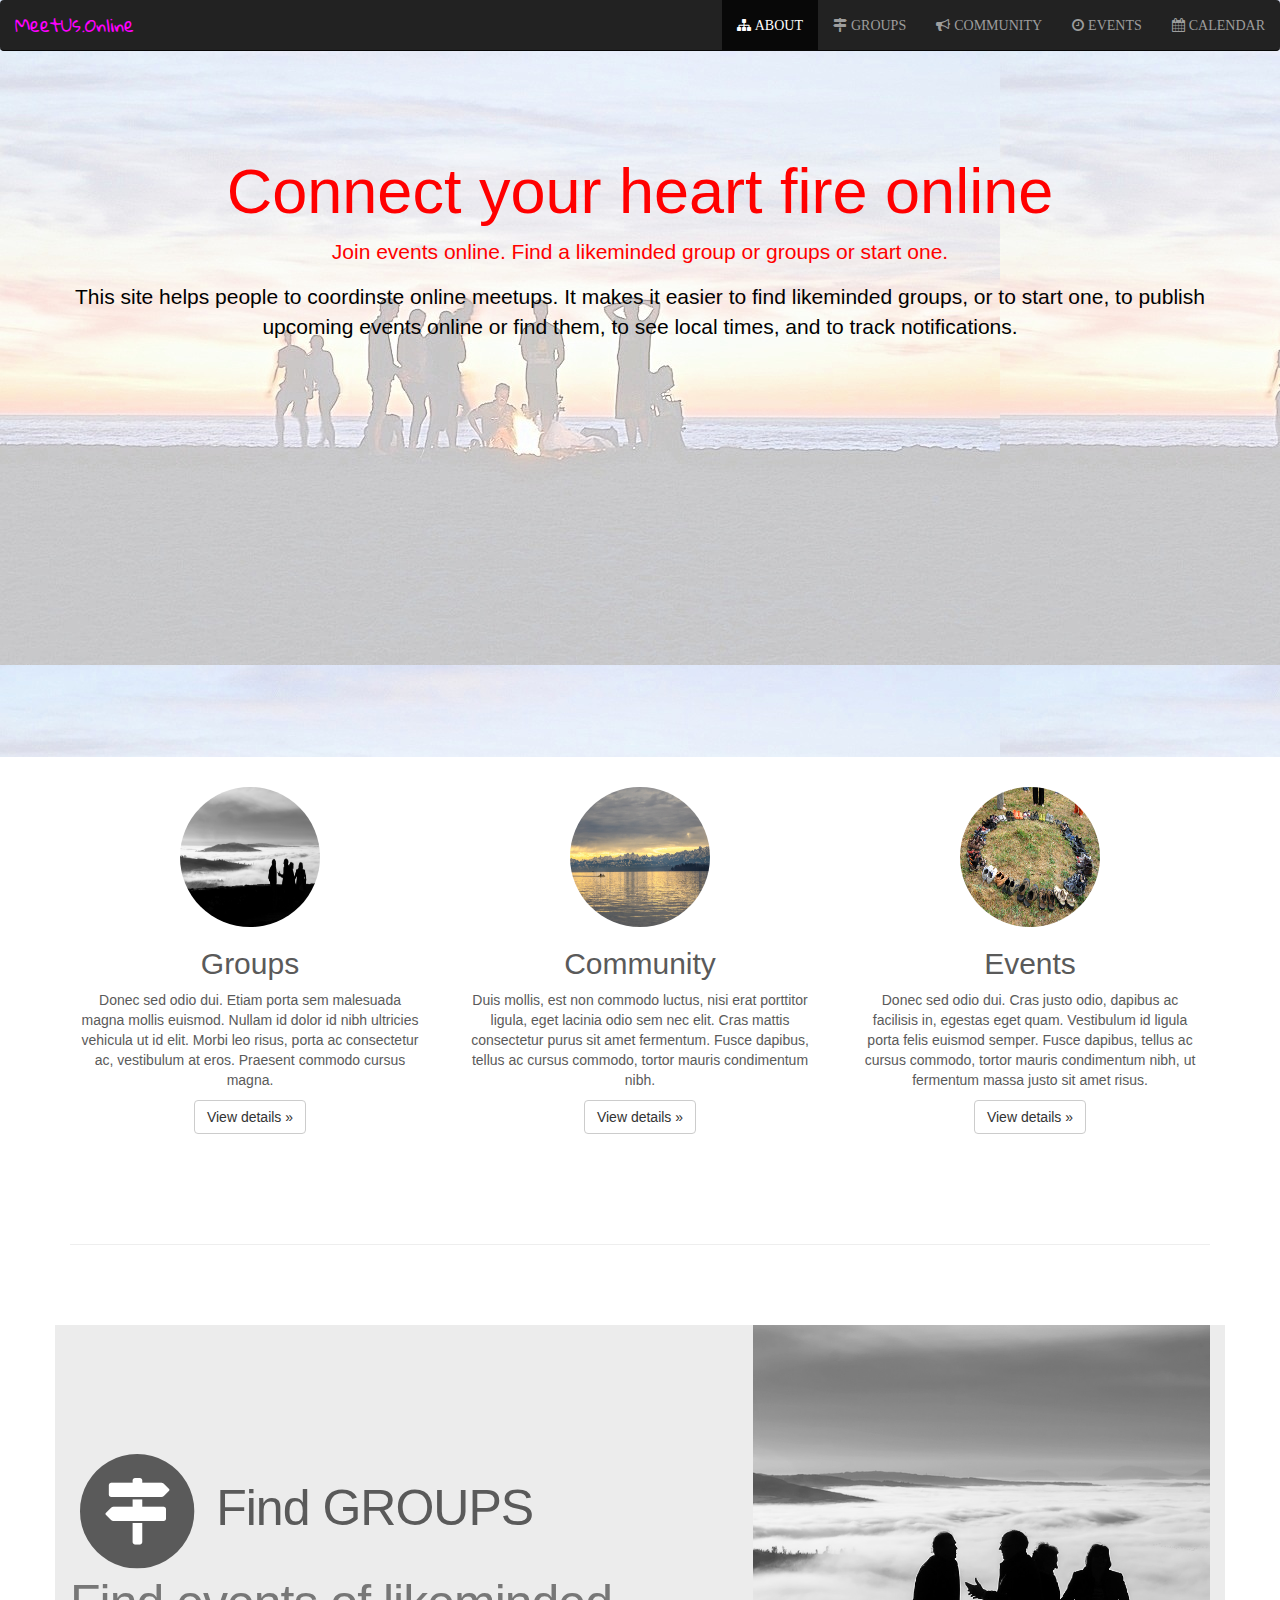
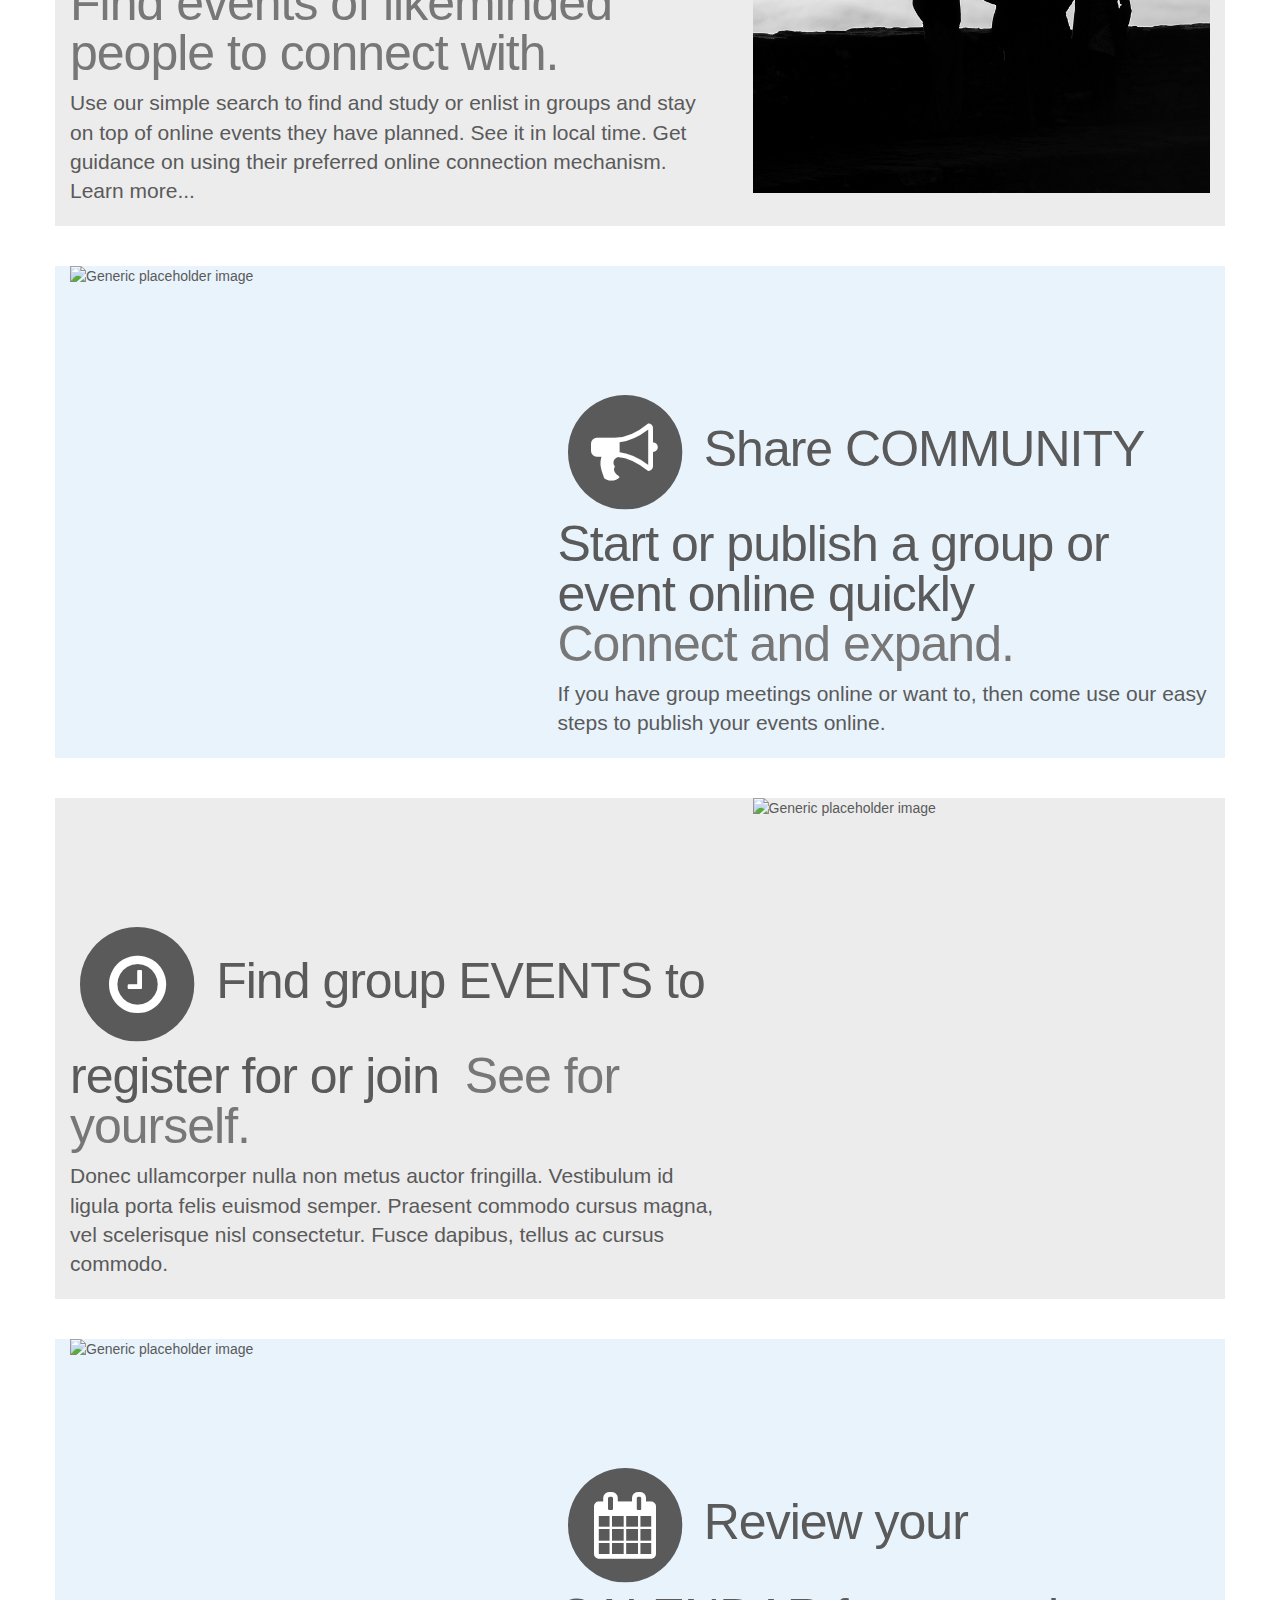
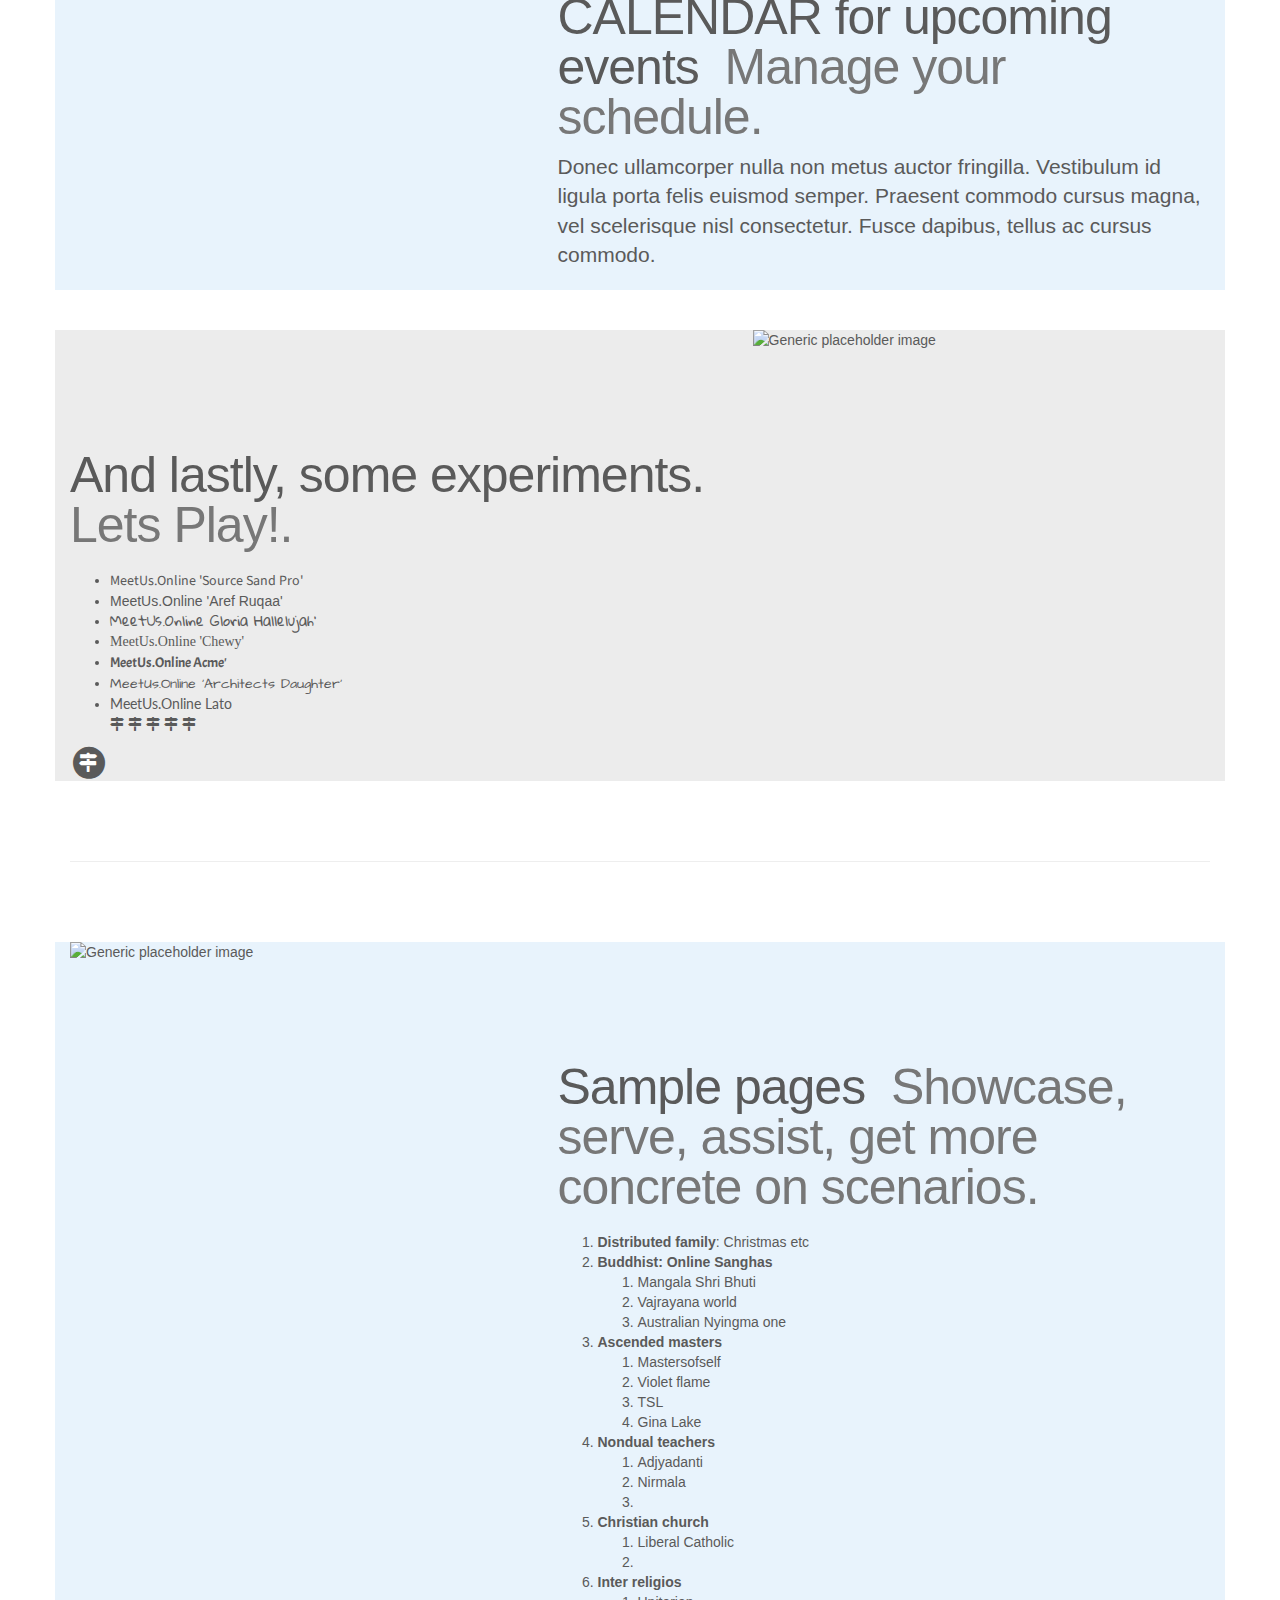
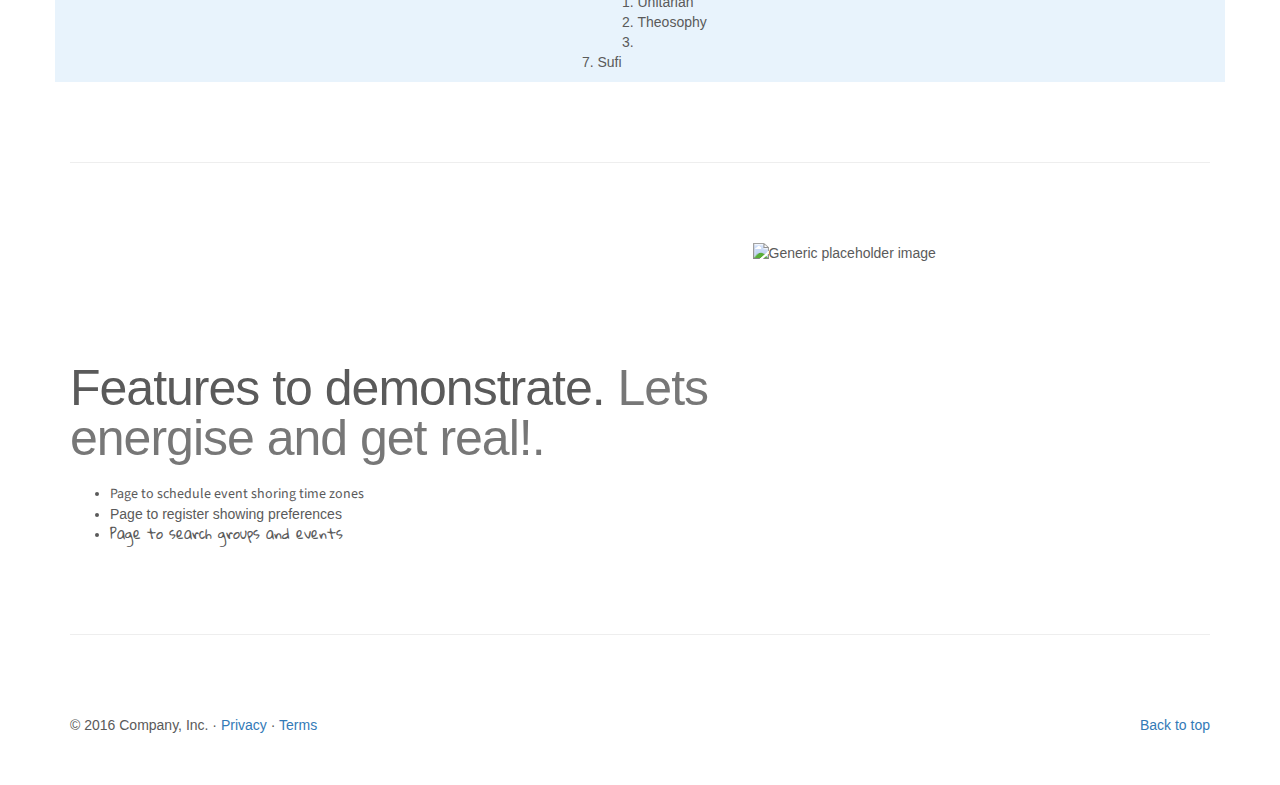
==== commit 82e62ded: "less division but more contrast between featurettes" ====
--- a/index.html
+++ b/index.html
@@ -52,7 +52,7 @@
                 <span class="icon-bar"></span>
                 <span class="icon-bar"></span>
               </button>
-              <a class="navbar-brand" href="#about"><span style="font-family: 'Gloria Hallelujah', cursive;">MeetUs.Online</span></a>
+              <a class="navbar-brand" href="#about"><span style="font-family: 'Gloria Hallelujah', cursive;color: rgb(255, 0, 255);">MeetUs.Online</span></a>
             </div>
             <div class="collapse navbar-collapse">
               <ul class="nav navbar-nav navbar-right">
@@ -76,6 +76,8 @@
         <span style="color: red"><center><bold>  <!-- light fire orange #f0af3b; -->
         <h1>Connect your heart fire online</h1>
         <p>Join events online. Find a likeminded group or groups or start one.</p>
+        <span style="color: black"><p>This site helps people to coordinste online meetups. It makes it easier to find likeminded groups, or to start one,
+          to publish upcoming events online or find them, to see local times, and to track notifications.</p></span>
       </center></bold></span>
         <h1>&nbsp;</h1>
         <h1>&nbsp;</h1>
@@ -118,41 +120,44 @@
 
       <hr class="featurette-divider">
 
-      <div class="row featurette" id="groups">
+      <div class="row featurette" id="groups" style="background-color : rgba(196, 196, 196, 0.32); margin-bottom: 40px;">
         <div class="col-md-7">
           <h2 class="featurette-heading">
             <span class="fa-stack fa-lg">
               <i class="fa fa-circle fa-stack-2x"></i>
               <i class="fa fa-map-signs fa-stack-1x fa-inverse"></i>
             </span>
-            Find GROUPS &nbsp;<span class="text-muted">It'll blow your mind.</span></h2>
-          <p class="lead">Donec ullamcorper nulla non metus auctor fringilla. Vestibulum id ligula porta felis euismod semper. Praesent commodo cursus magna, vel scelerisque nisl consectetur. Fusce dapibus, tellus ac cursus commodo.</p>
+            Find GROUPS <br/><span class="text-muted">Find events of likeminded people to connect with.</span></h2>
+          <p class="lead">Use our simple search to find and study or enlist in groups and stay on top of online events they have planned.
+            See it in local time. Get guidance on using their preferred online connection mechanism.<br/>
+            Learn more...
+          </p>
         </div>
         <div class="col-md-5">
-          <img class="featurette-image img-responsive center-block" data-src="holder.js/500x500/auto" alt="Generic placeholder image">
-        </div>
-      </div>
-
-      <hr class="featurette-divider">
-
-      <div class="row featurette" id="community">
+          <img class="featurette-image img-responsive center-block" src="images/conversation2.jpg" alt="Image of a group connecting"/>
+        </div>
+      </div>
+
+      <!-- hr class="featurette-divider" -->
+
+      <div class="row featurette" id="community" style="background-color : rgba(119, 182, 236, 0.17); margin-bottom: 40px;">
         <div class="col-md-7 col-md-push-5">
           <h2 class="featurette-heading">
             <span class="fa-stack fa-lg">
               <i class="fa fa-circle fa-stack-2x"></i>
               <i class="fa fa-bullhorn fa-stack-1x fa-inverse"></i>
             </span>
-            Share COMMUNITY and start a group online &nbsp;<span class="text-muted">Share.</span></h2>
-          <p class="lead">Donec ullamcorper nulla non metus auctor fringilla. Vestibulum id ligula porta felis euismod semper. Praesent commodo cursus magna, vel scelerisque nisl consectetur. Fusce dapibus, tellus ac cursus commodo.</p>
+            Share COMMUNITY<br/>Start or publish a group or event online quickly<br/><span class="text-muted">Connect and expand.</span></h2>
+          <p class="lead">
+              If you have group meetings online or want to, then come use our easy steps to publish your events online.
+            </p>
         </div>
         <div class="col-md-5 col-md-pull-7">
           <img class="featurette-image img-responsive center-block" data-src="holder.js/500x500/auto" alt="Generic placeholder image">
         </div>
       </div>
 
-      <hr class="featurette-divider">
-
-      <div class="row featurette" id="events">
+      <div class="row featurette" id="events" style="background-color : rgba(196, 196, 196, 0.32); margin-bottom: 40px;">
         <div class="col-md-7">
           <h2 class="featurette-heading">
             <span class="fa-stack fa-lg">
@@ -167,9 +172,7 @@
         </div>
       </div>
 
-      <hr class="featurette-divider">
-
-      <div class="row featurette" id="calendar">
+      <div class="row featurette" id="calendar" style="background-color : rgba(119, 182, 236, 0.17); margin-bottom: 40px;">
         <div class="col-md-7 col-md-push-5">
           <h2 class="featurette-heading">
             <span class="fa-stack fa-lg">
@@ -184,9 +187,7 @@
         </div>
       </div>
 
-      <hr class="featurette-divider">
-
-      <div class="row featurette">
+      <div class="row featurette"  style="background-color : rgba(196, 196, 196, 0.32); margin-bottom: 40px;">
         <div class="col-md-7">
           <h2 class="featurette-heading">And lastly, some experiments. <span class="text-muted">Lets Play!.</span></h2>
           <p class="lead"><ul>
@@ -216,7 +217,7 @@
       <hr class="featurette-divider">
 
 
-      <div class="row featurette" id="calendar">
+      <div class="row featurette" id="samples"  style="background-color : rgba(119, 182, 236, 0.17); margin-bottom: 40px;"">
         <div class="col-md-7 col-md-push-5">
           <h2 class="featurette-heading">Sample pages &nbsp;<span class="text-muted">Showcase, serve, assist, get more concrete on scenarios.</span></h2>
           <p class="lead">
@@ -268,7 +269,7 @@
 
       <div class="row featurette">
         <div class="col-md-7">
-          <h2 class="featurette-heading">Features to demonstrate. <span class="text-muted">Lets Play!.</span></h2>
+          <h2 class="featurette-heading">Features to demonstrate. <span class="text-muted">Lets energise and get real!.</span></h2>
           <p class="lead"><ul>
                 <li><span style="font-family: 'Source Sans Pro', sans-serif;">Page to schedule event shoring time zones</span></li>
                 <li><span style="font-family: 'font-family: 'Aref Ruqaa', serif;">Page to register showing preferences</span></li>
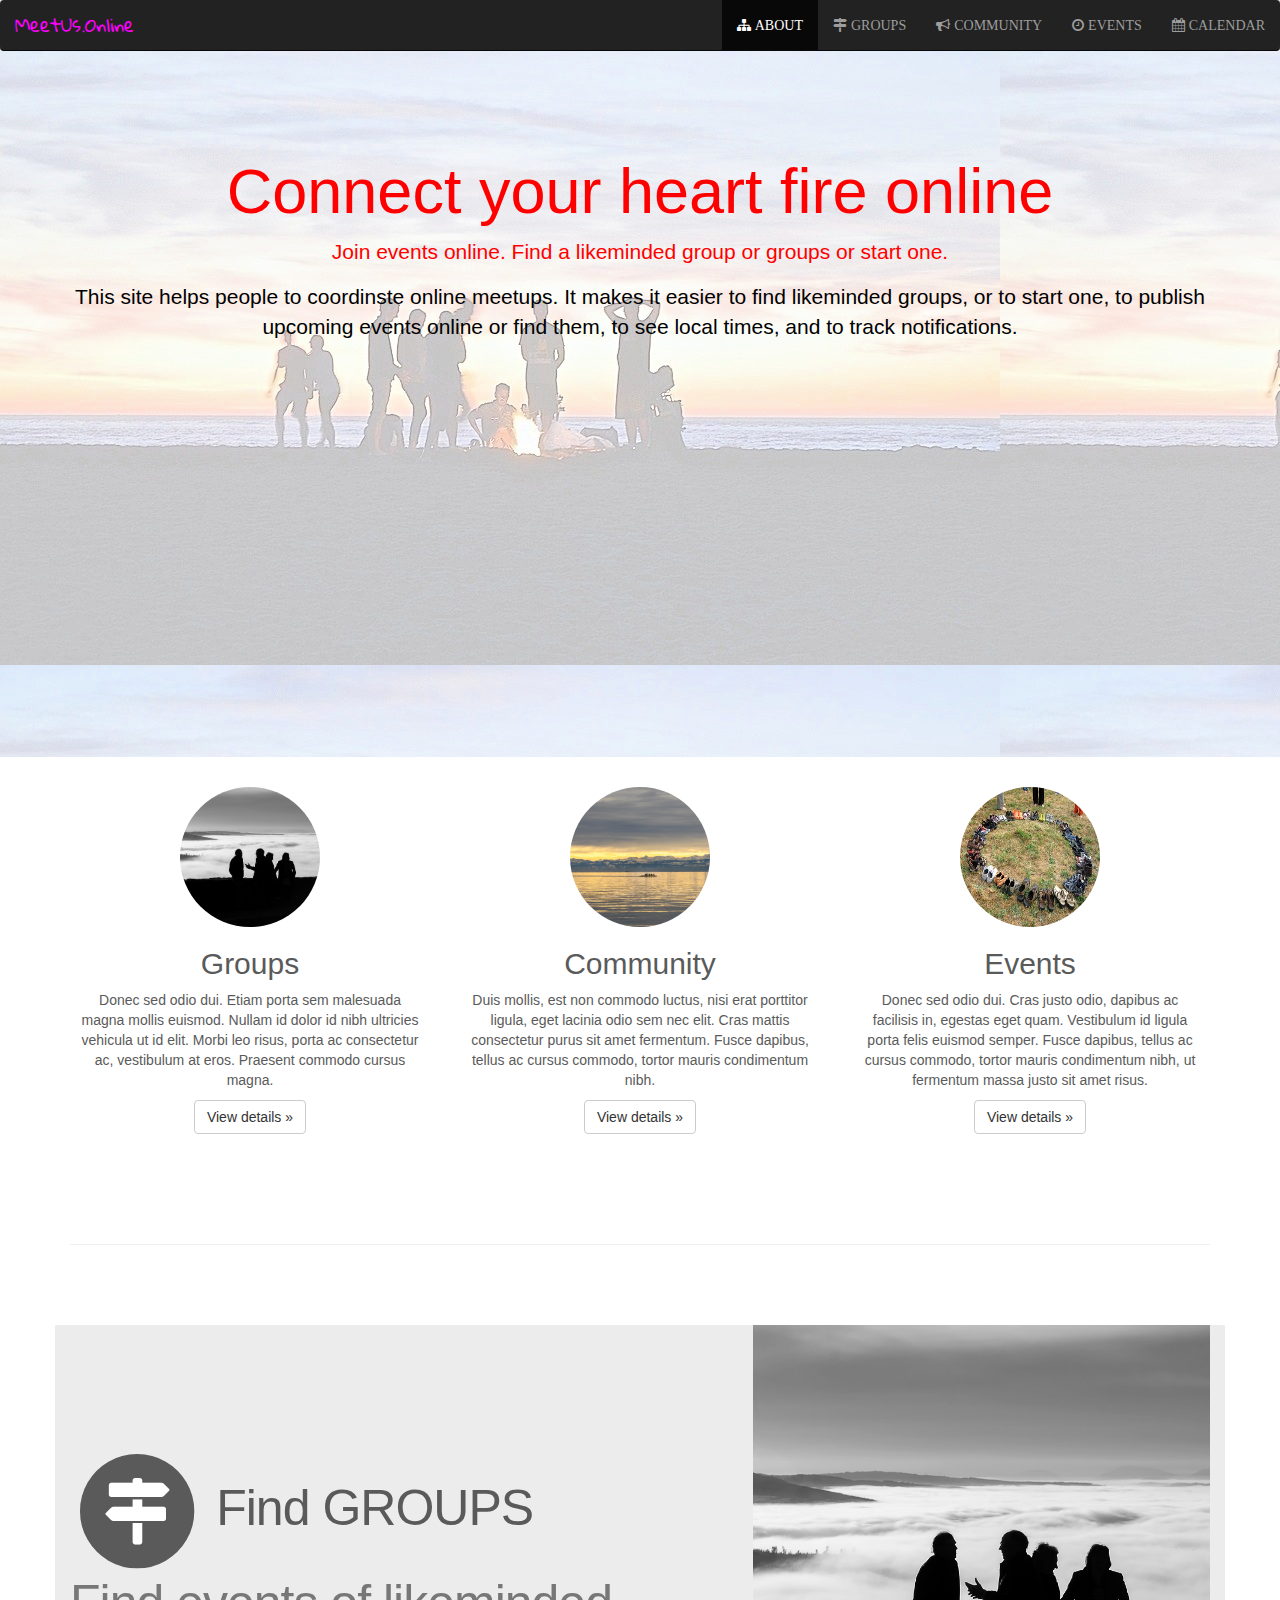
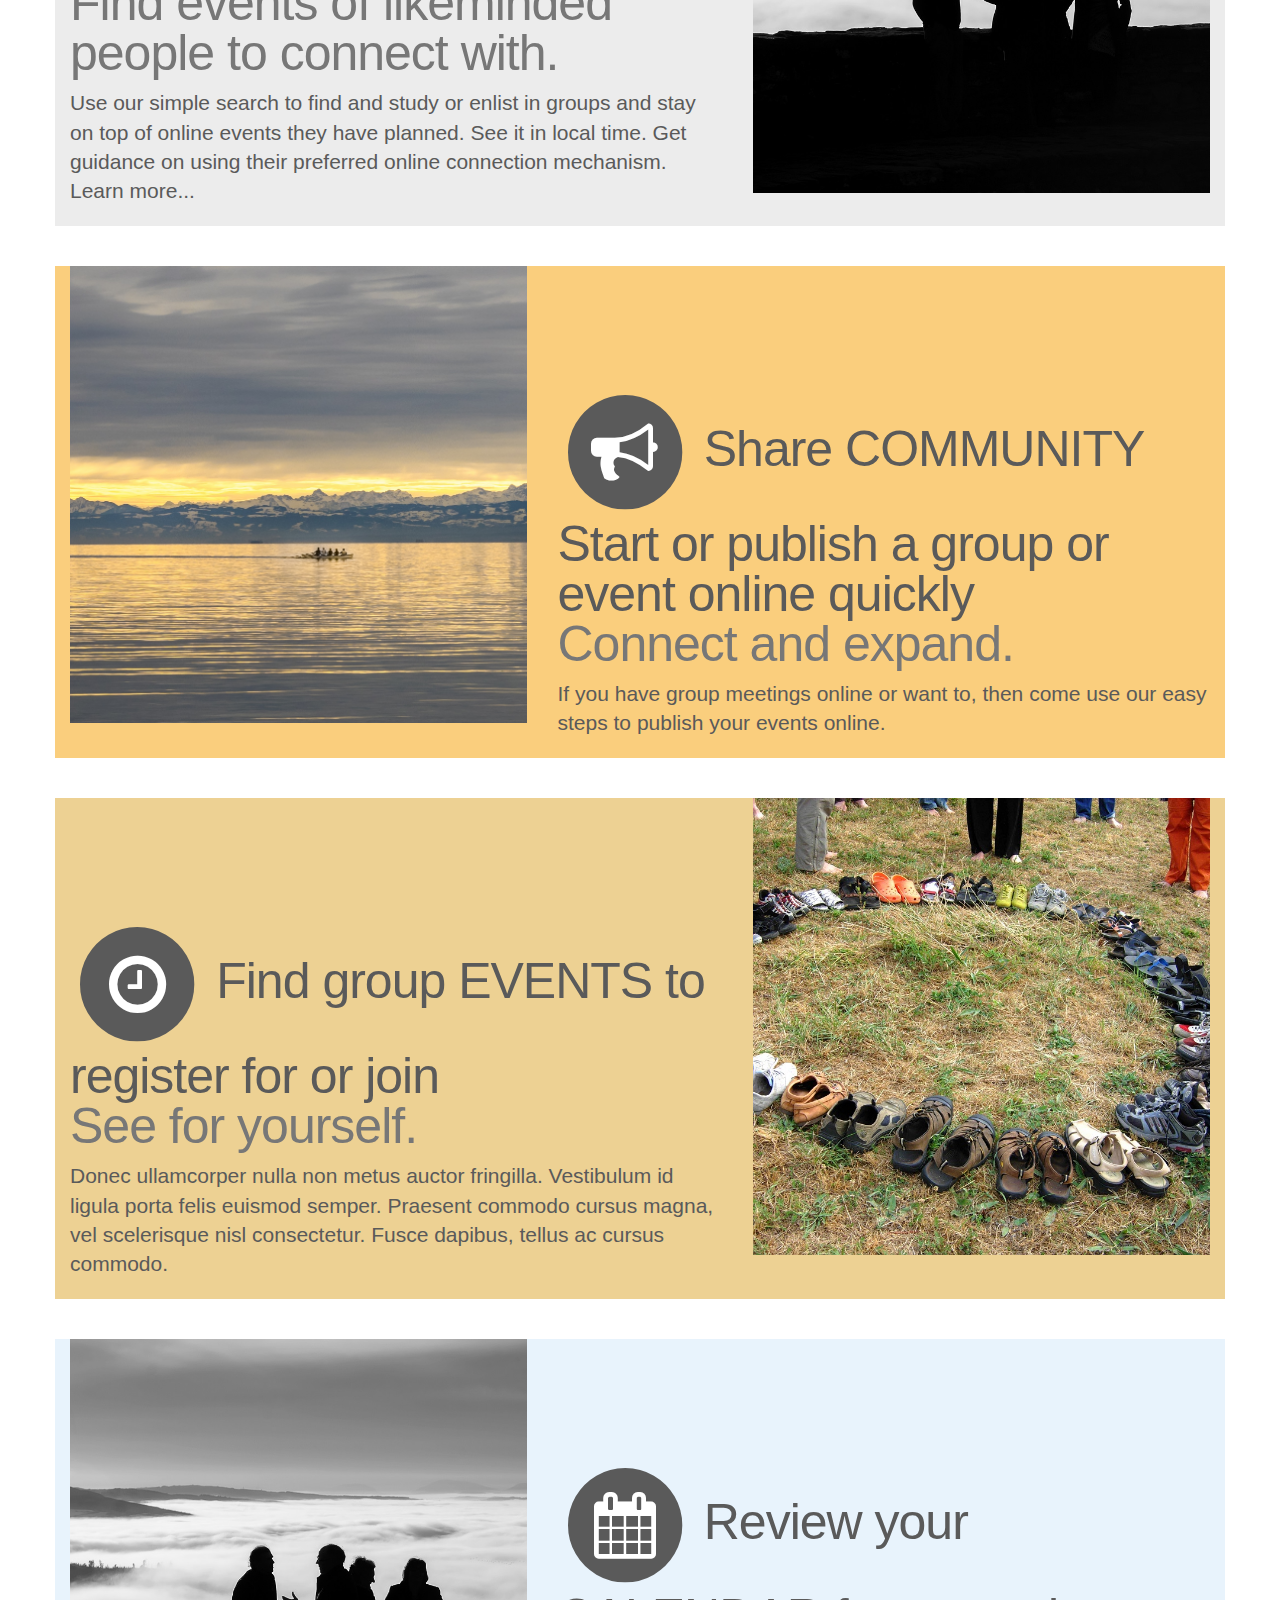
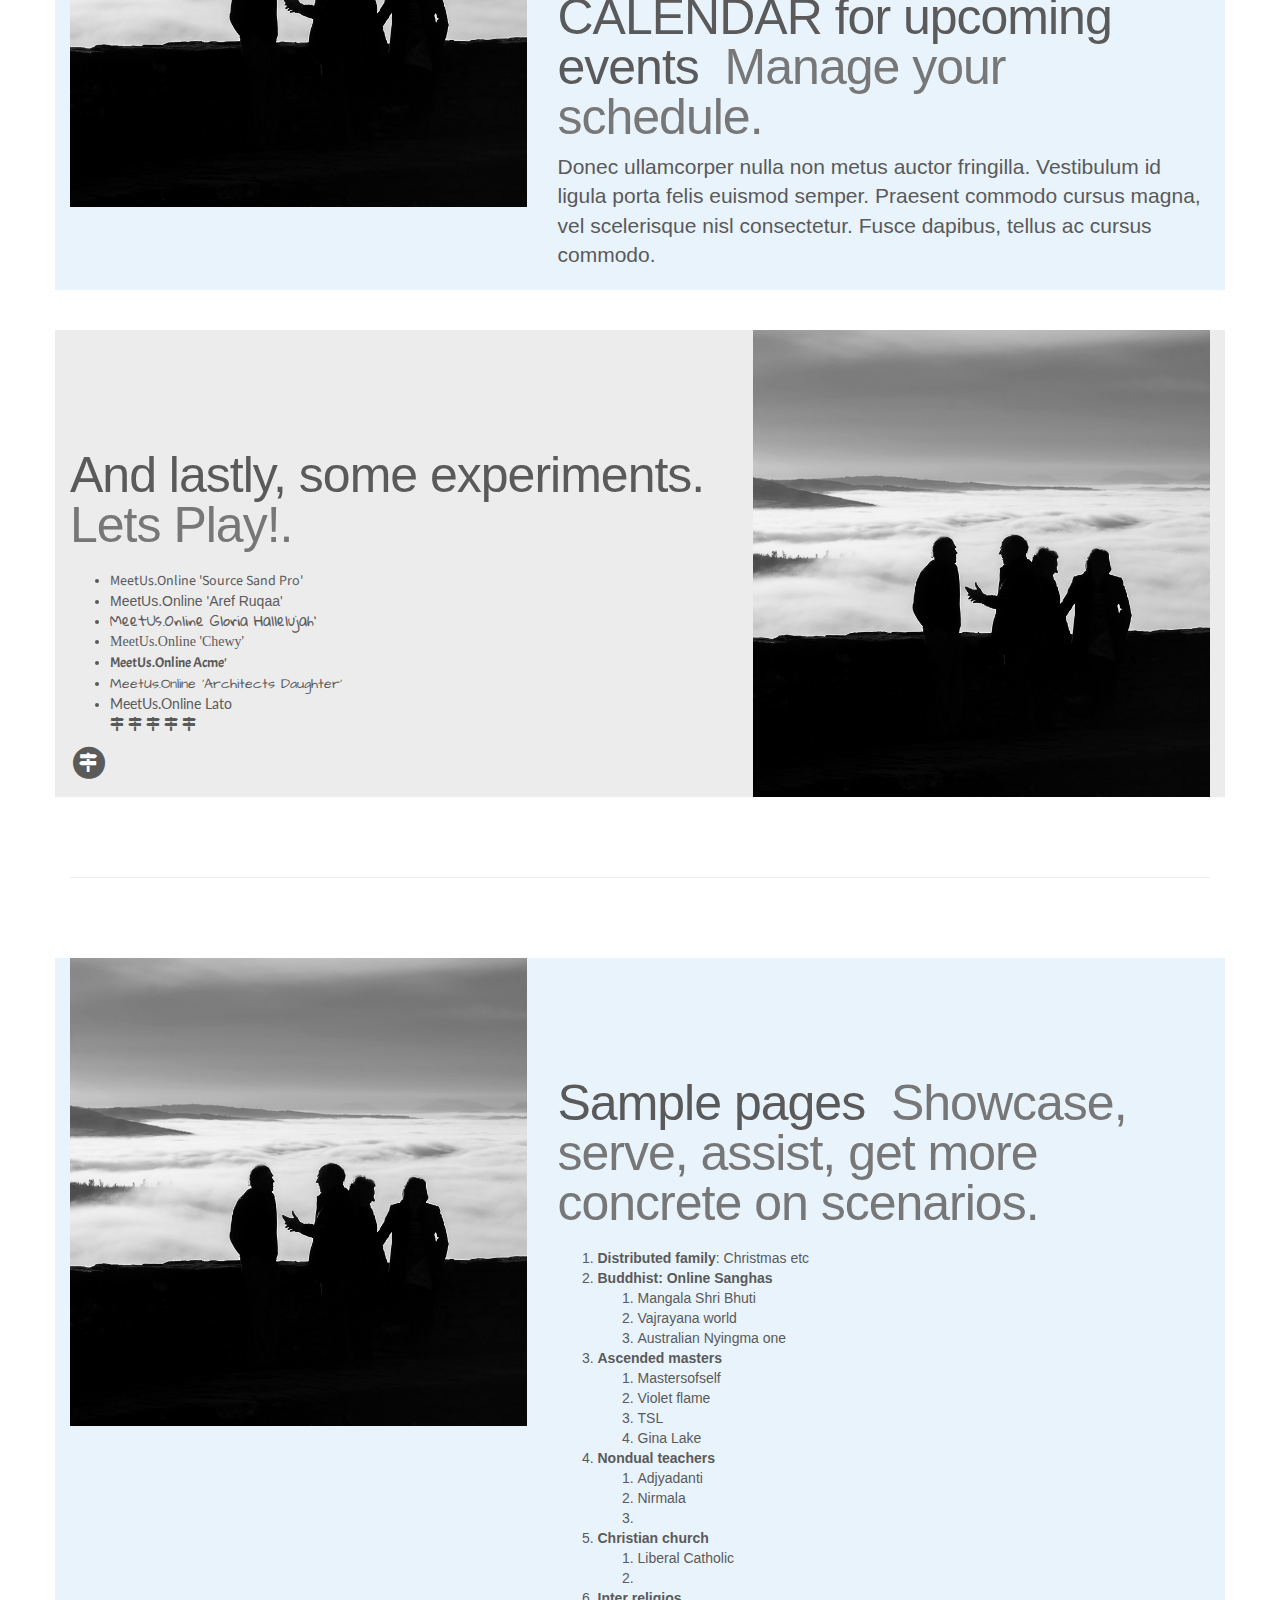
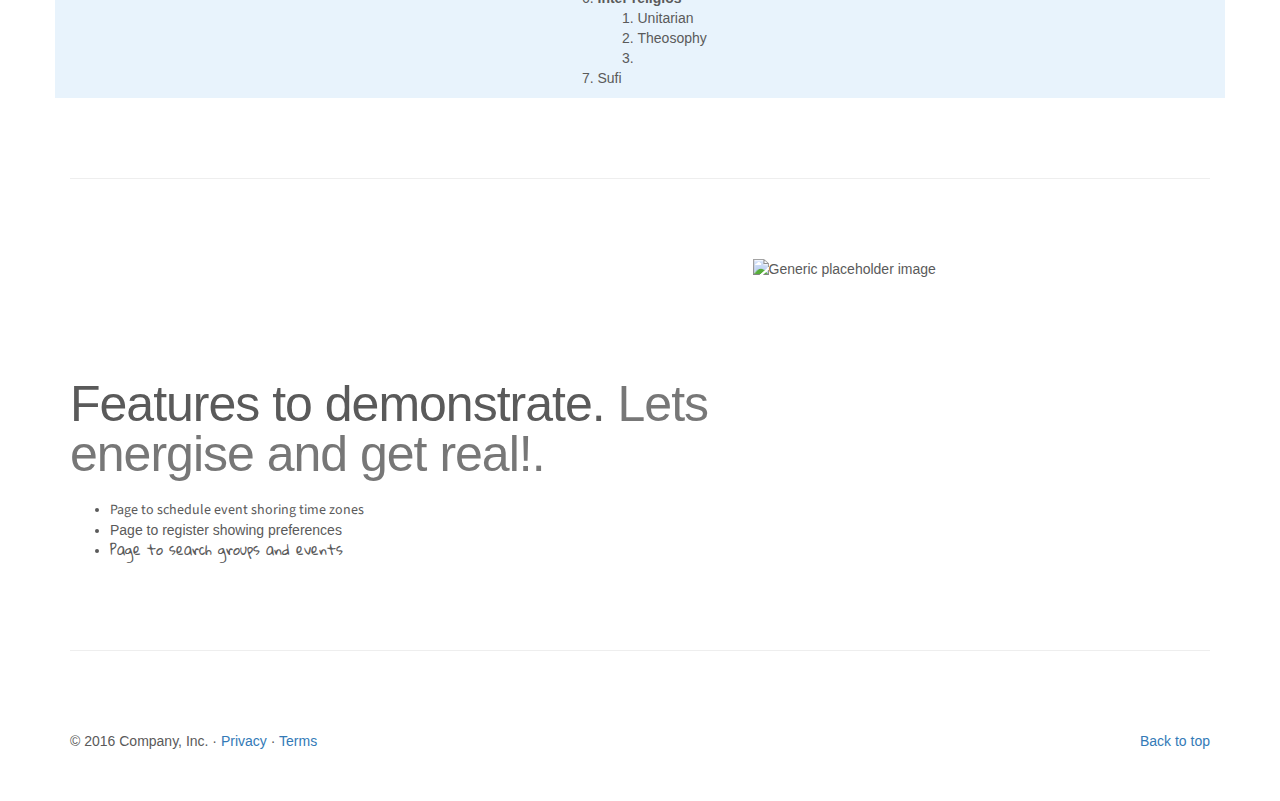
==== commit 5e2306b8: "Added better sized images" ====
--- a/index.html
+++ b/index.html
@@ -96,19 +96,19 @@
       <!-- Three columns of text below the carousel -->
       <div class="row">
         <div class="col-lg-4">
-          <img class="img-circle" src="images/conversation-1308354.jpg" alt="Generic placeholder image" width="140" height="140">
+          <img class="img-circle" src="images/conversation2.jpg" alt="Group chatting on mountain in clouds" width="140" height="140">
           <h2>Groups</h2>
           <p>Donec sed odio dui. Etiam porta sem malesuada magna mollis euismod. Nullam id dolor id nibh ultricies vehicula ut id elit. Morbi leo risus, porta ac consectetur ac, vestibulum at eros. Praesent commodo cursus magna.</p>
           <p><a class="btn btn-default" href="#" role="button">View details &raquo;</a></p>
         </div><!-- /.col-lg-4 -->
         <div class="col-lg-4">
-          <img class="img-circle" src="images/lake-constance-596461.jpg" alt="Generic placeholder image" width="140" height="140">
+          <img class="img-circle" src="images/lake-2.jpg" alt="Group on boat on a lake" width="140" height="140">
           <h2>Community</h2>
           <p>Duis mollis, est non commodo luctus, nisi erat porttitor ligula, eget lacinia odio sem nec elit. Cras mattis consectetur purus sit amet fermentum. Fusce dapibus, tellus ac cursus commodo, tortor mauris condimentum nibh.</p>
           <p><a class="btn btn-default" href="#" role="button">View details &raquo;</a></p>
         </div><!-- /.col-lg-4 -->
         <div class="col-lg-4">
-          <img class="img-circle" src="images/seminar-711675.jpg" alt="Generic placeholder image" width="140" height="140">
+          <img class="img-circle" src="images/seminar-small.jpg" alt="People around shoes packed in a circle" width="140" height="140">
           <h2>Events</h2>
           <p>Donec sed odio dui. Cras justo odio, dapibus ac facilisis in, egestas eget quam. Vestibulum id ligula porta felis euismod semper. Fusce dapibus, tellus ac cursus commodo, tortor mauris condimentum nibh, ut fermentum massa justo sit amet risus.</p>
           <p><a class="btn btn-default" href="#" role="button">View details &raquo;</a></p>
@@ -140,7 +140,7 @@
 
       <!-- hr class="featurette-divider" -->
 
-      <div class="row featurette" id="community" style="background-color : rgba(119, 182, 236, 0.17); margin-bottom: 40px;">
+      <div class="row featurette" id="community" style="background-color : rgb(250, 206, 125); margin-bottom: 40px;">
         <div class="col-md-7 col-md-push-5">
           <h2 class="featurette-heading">
             <span class="fa-stack fa-lg">
@@ -153,22 +153,22 @@
             </p>
         </div>
         <div class="col-md-5 col-md-pull-7">
-          <img class="featurette-image img-responsive center-block" data-src="holder.js/500x500/auto" alt="Generic placeholder image">
-        </div>
-      </div>
-
-      <div class="row featurette" id="events" style="background-color : rgba(196, 196, 196, 0.32); margin-bottom: 40px;">
+          <img class="featurette-image img-responsive center-block" src="images/lake-2.jpg" alt="Image of a group connecting"/>
+        </div>
+      </div>
+
+      <div class="row featurette" id="events" style="background-color : rgb(237, 209, 147); margin-bottom: 40px;">
         <div class="col-md-7">
           <h2 class="featurette-heading">
             <span class="fa-stack fa-lg">
               <i class="fa fa-circle fa-stack-2x"></i>
               <i class="fa fa-clock-o fa-stack-1x fa-inverse"></i>
             </span>
-            Find group EVENTS to register for or join &nbsp;<span class="text-muted">See for yourself.</span></h2>
+            Find group EVENTS to register for or join <br/><span class="text-muted">See for yourself.</span></h2>
           <p class="lead">Donec ullamcorper nulla non metus auctor fringilla. Vestibulum id ligula porta felis euismod semper. Praesent commodo cursus magna, vel scelerisque nisl consectetur. Fusce dapibus, tellus ac cursus commodo.</p>
         </div>
         <div class="col-md-5">
-          <img class="featurette-image img-responsive center-block" data-src="holder.js/500x500/auto" alt="Generic placeholder image">
+          <img class="featurette-image img-responsive center-block" src="images/seminar-2.jpg" alt="Image of a group connecting"/>
         </div>
       </div>
 
@@ -183,7 +183,7 @@
           <p class="lead">Donec ullamcorper nulla non metus auctor fringilla. Vestibulum id ligula porta felis euismod semper. Praesent commodo cursus magna, vel scelerisque nisl consectetur. Fusce dapibus, tellus ac cursus commodo.</p>
         </div>
         <div class="col-md-5 col-md-pull-7">
-          <img class="featurette-image img-responsive center-block" data-src="holder.js/500x500/auto" alt="Generic placeholder image">
+          <img class="featurette-image img-responsive center-block" src="images/conversation2.jpg" alt="Image of a group connecting"/>
         </div>
       </div>
 
@@ -210,7 +210,7 @@
             </span>
         </div>
         <div class="col-md-5">
-          <img class="featurette-image img-responsive center-block" data-src="holder.js/500x500/auto" alt="Generic placeholder image">
+          <img class="featurette-image img-responsive center-block" src="images/conversation2.jpg" alt="Image of a group connecting"/>
         </div>
       </div>
 
@@ -261,7 +261,7 @@
           </p>
         </div>
         <div class="col-md-5 col-md-pull-7">
-          <img class="featurette-image img-responsive center-block" data-src="holder.js/500x500/auto" alt="Generic placeholder image">
+          <img class="featurette-image img-responsive center-block" src="images/conversation2.jpg" alt="Image of a group connecting"/>
         </div>
       </div>
 
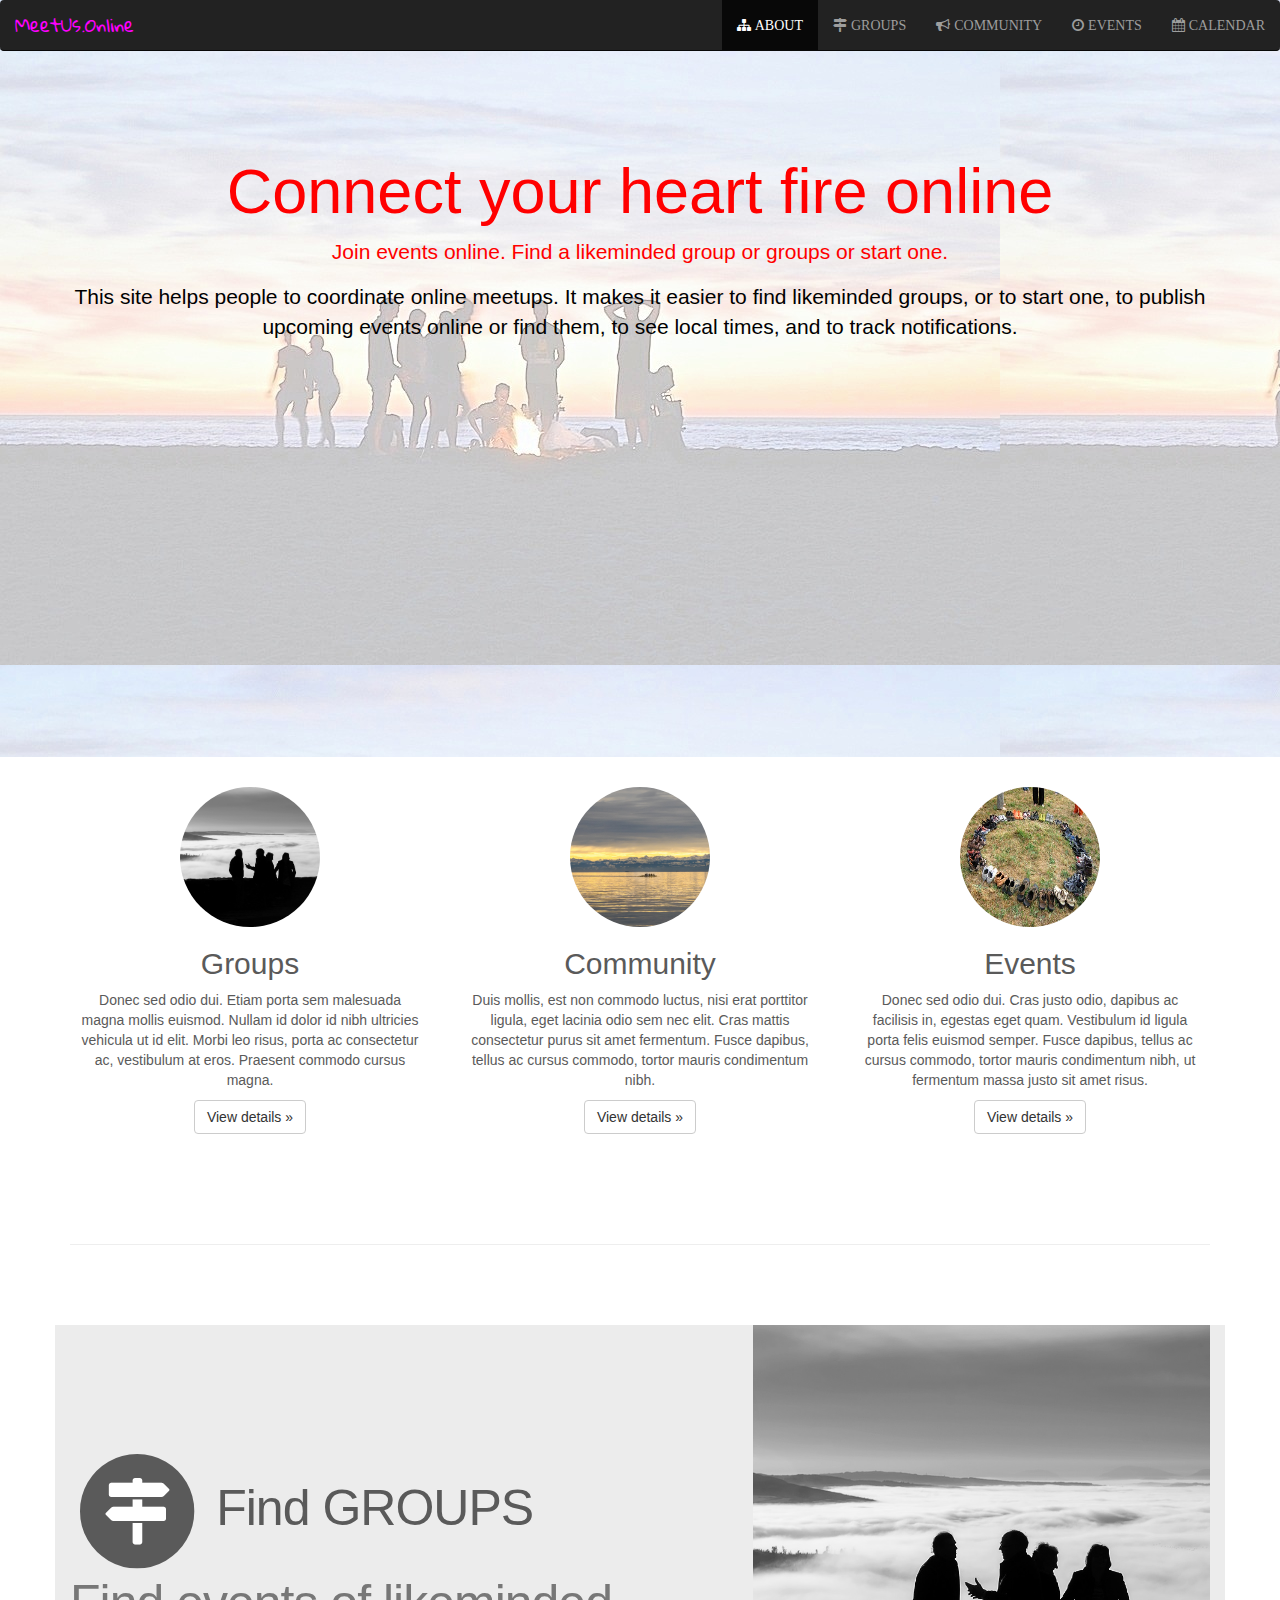
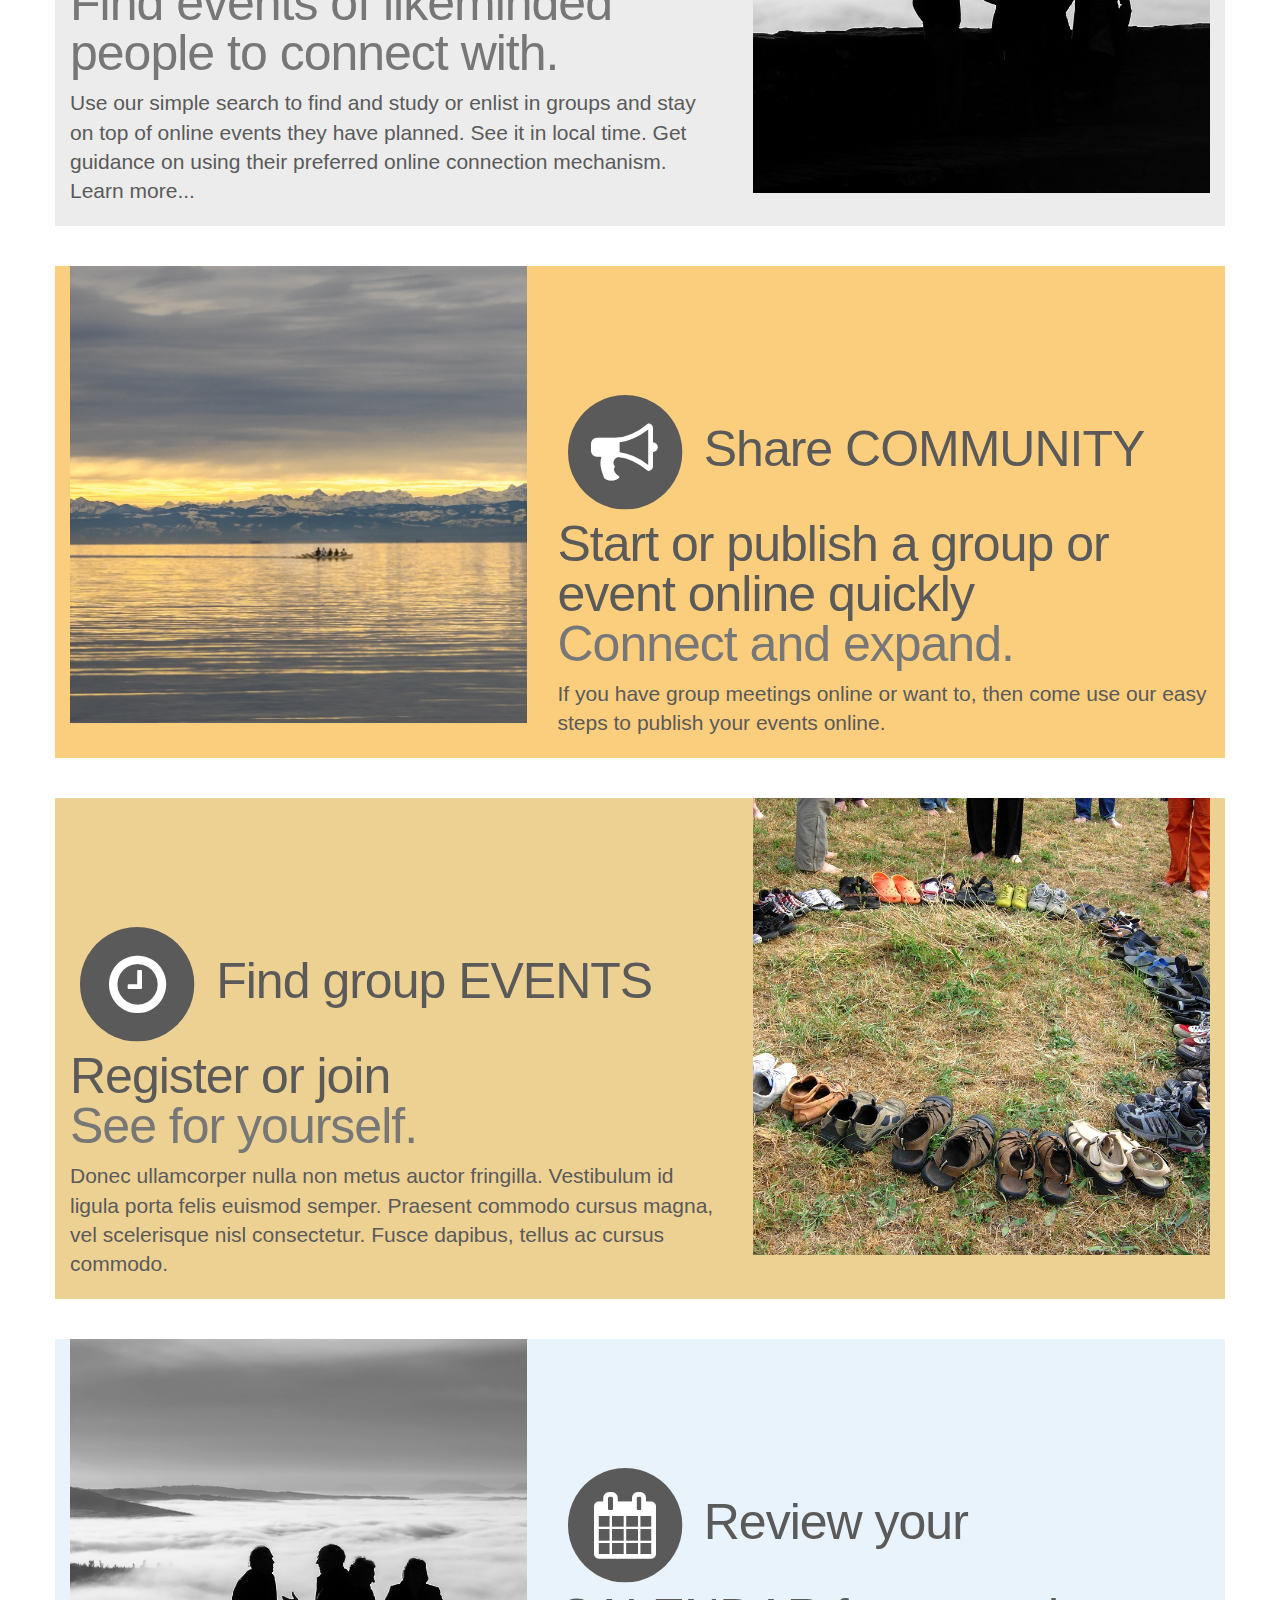
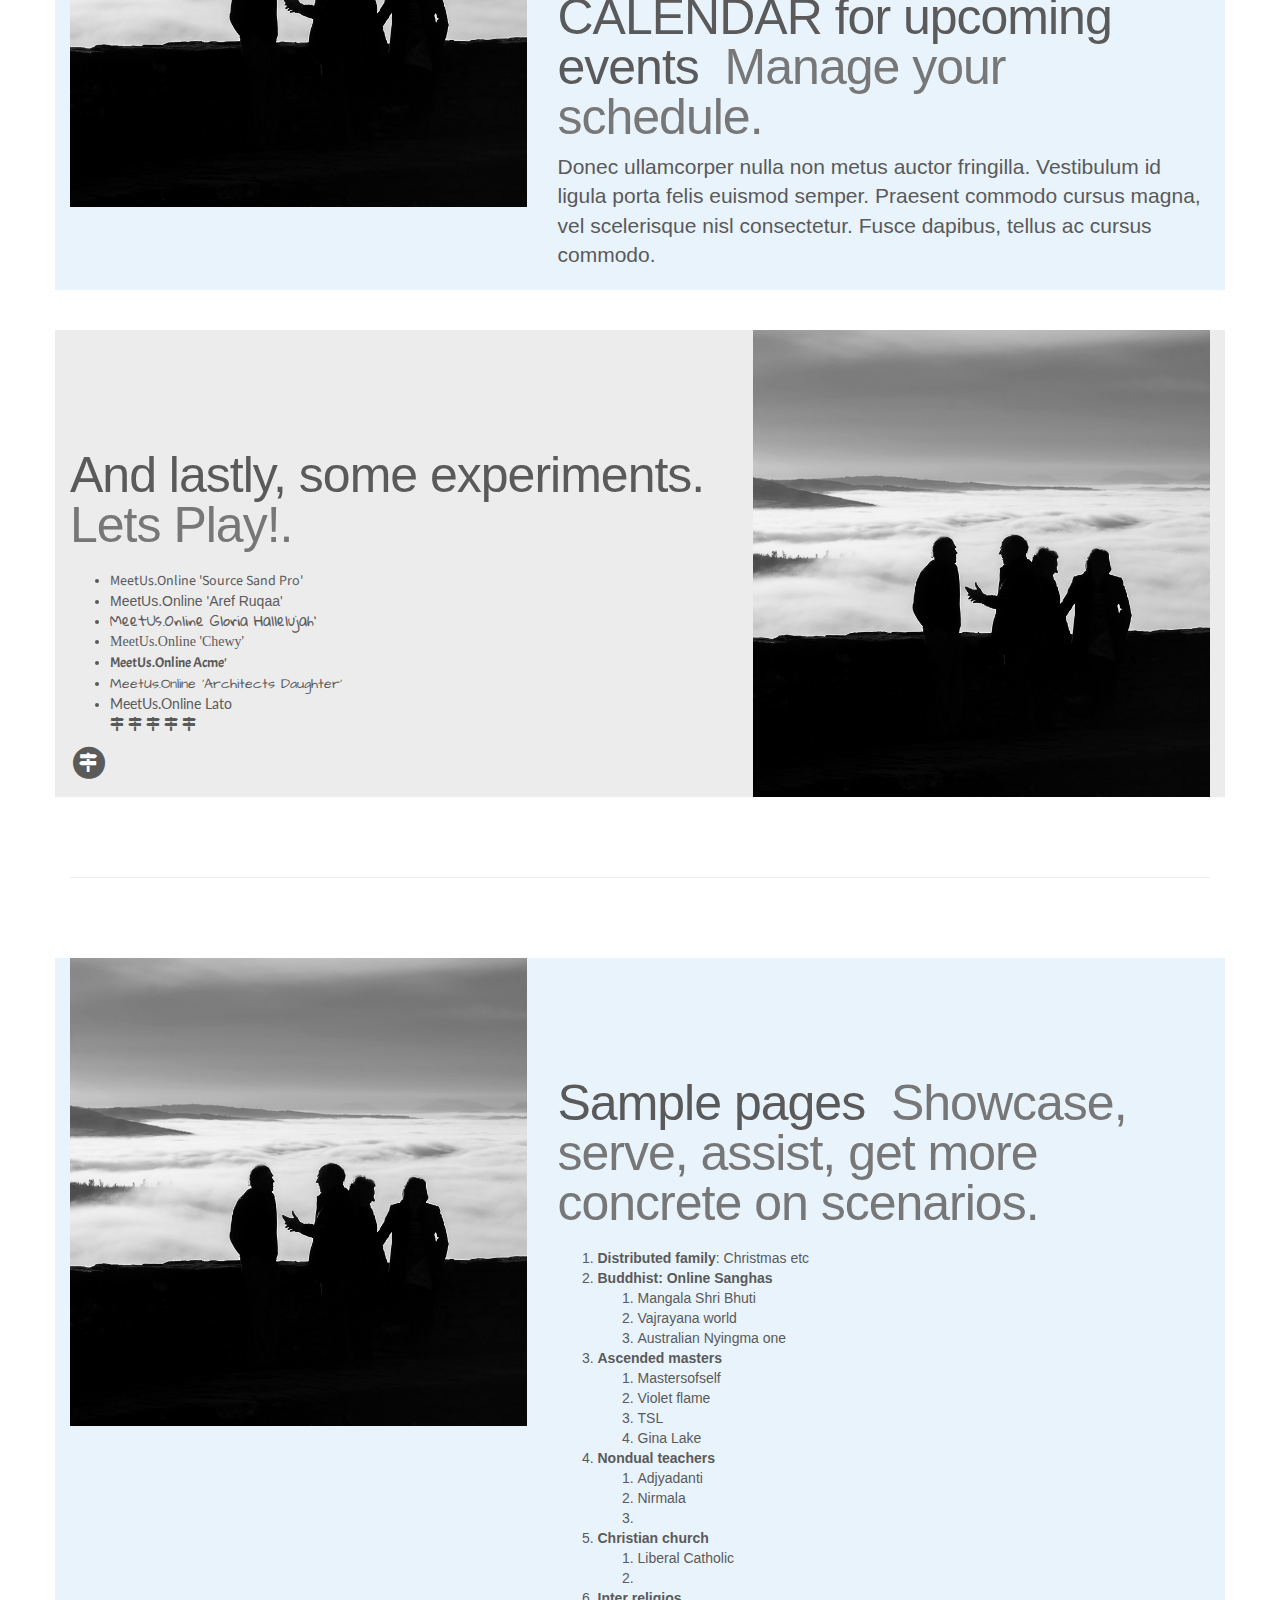
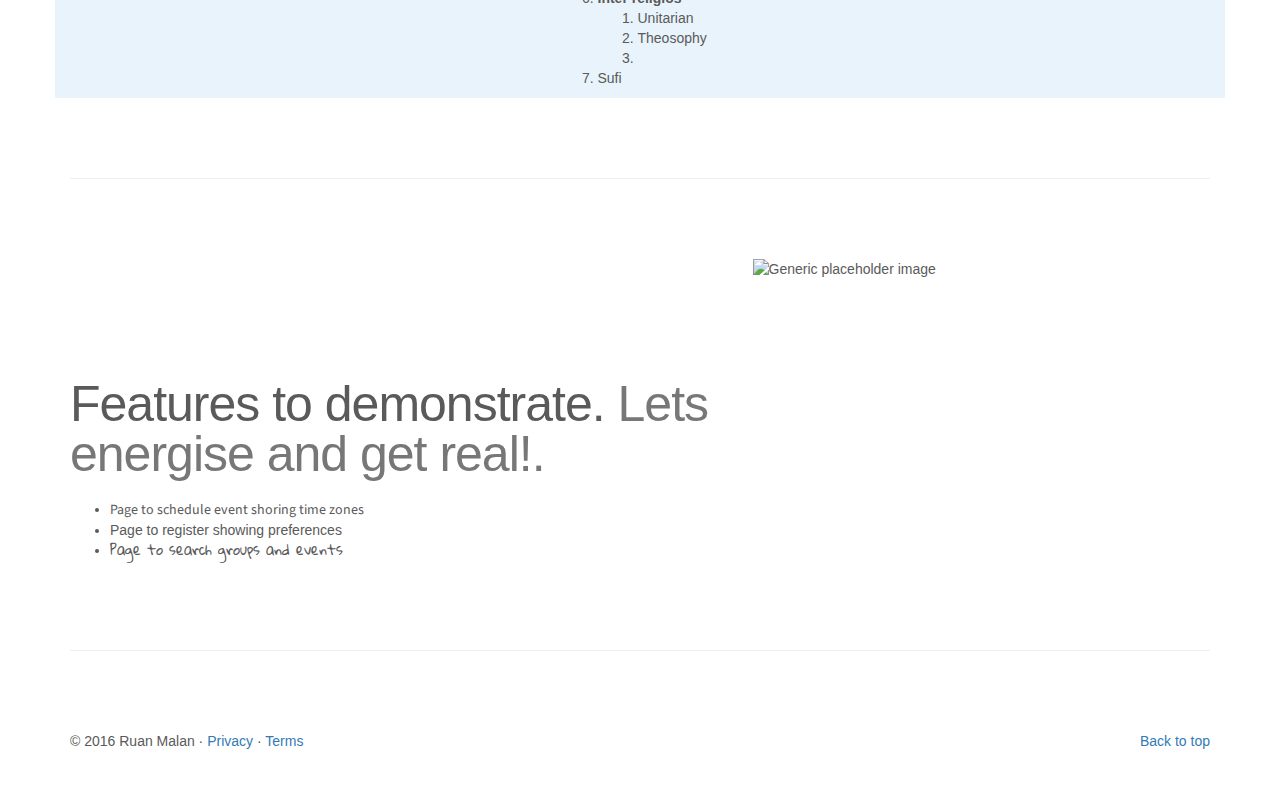
==== commit eed16178: "Small tweaks" ====
--- a/index.html
+++ b/index.html
@@ -76,7 +76,7 @@
         <span style="color: red"><center><bold>  <!-- light fire orange #f0af3b; -->
         <h1>Connect your heart fire online</h1>
         <p>Join events online. Find a likeminded group or groups or start one.</p>
-        <span style="color: black"><p>This site helps people to coordinste online meetups. It makes it easier to find likeminded groups, or to start one,
+        <span style="color: black"><p>This site helps people to coordinate online meetups. It makes it easier to find likeminded groups, or to start one,
           to publish upcoming events online or find them, to see local times, and to track notifications.</p></span>
       </center></bold></span>
         <h1>&nbsp;</h1>
@@ -164,7 +164,7 @@
               <i class="fa fa-circle fa-stack-2x"></i>
               <i class="fa fa-clock-o fa-stack-1x fa-inverse"></i>
             </span>
-            Find group EVENTS to register for or join <br/><span class="text-muted">See for yourself.</span></h2>
+            Find group EVENTS<br/>Register or join <br/><span class="text-muted">See for yourself.</span></h2>
           <p class="lead">Donec ullamcorper nulla non metus auctor fringilla. Vestibulum id ligula porta felis euismod semper. Praesent commodo cursus magna, vel scelerisque nisl consectetur. Fusce dapibus, tellus ac cursus commodo.</p>
         </div>
         <div class="col-md-5">
@@ -187,7 +187,7 @@
         </div>
       </div>
 
-      <div class="row featurette"  style="background-color : rgba(196, 196, 196, 0.32); margin-bottom: 40px;">
+      <div class="row featurette"  id="experiment" style="background-color : rgba(196, 196, 196, 0.32); margin-bottom: 40px;">
         <div class="col-md-7">
           <h2 class="featurette-heading">And lastly, some experiments. <span class="text-muted">Lets Play!.</span></h2>
           <p class="lead"><ul>
@@ -267,7 +267,7 @@
 
       <hr class="featurette-divider">
 
-      <div class="row featurette">
+      <div class="row featurette" id="site-features">
         <div class="col-md-7">
           <h2 class="featurette-heading">Features to demonstrate. <span class="text-muted">Lets energise and get real!.</span></h2>
           <p class="lead"><ul>
@@ -290,7 +290,7 @@
       <!-- FOOTER -->
       <footer>
         <p class="pull-right"><a href="#">Back to top</a></p>
-        <p>&copy; 2016 Company, Inc. &middot; <a href="#">Privacy</a> &middot; <a href="#">Terms</a></p>
+        <p>&copy; 2016 Ruan Malan &middot; <a href="#">Privacy</a> &middot; <a href="#">Terms</a></p>
       </footer>
 
     </div><!-- /.container -->
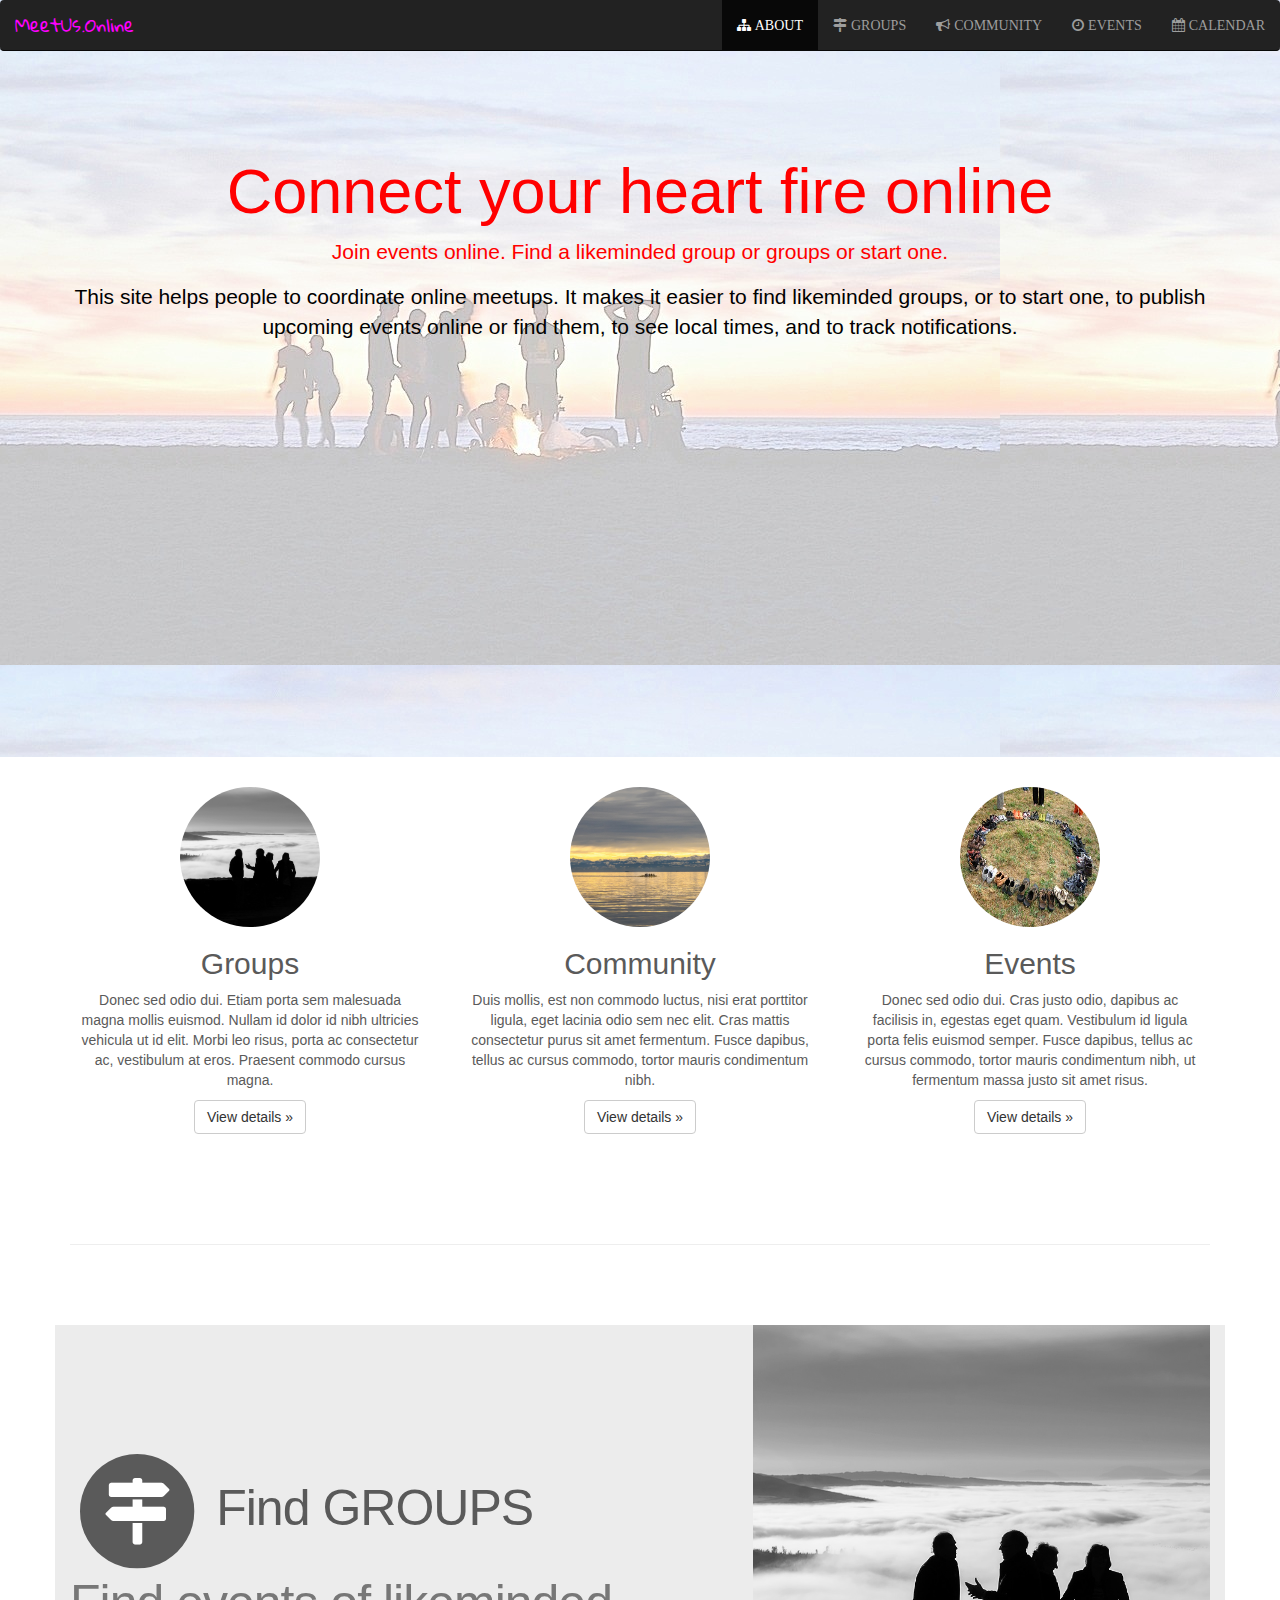
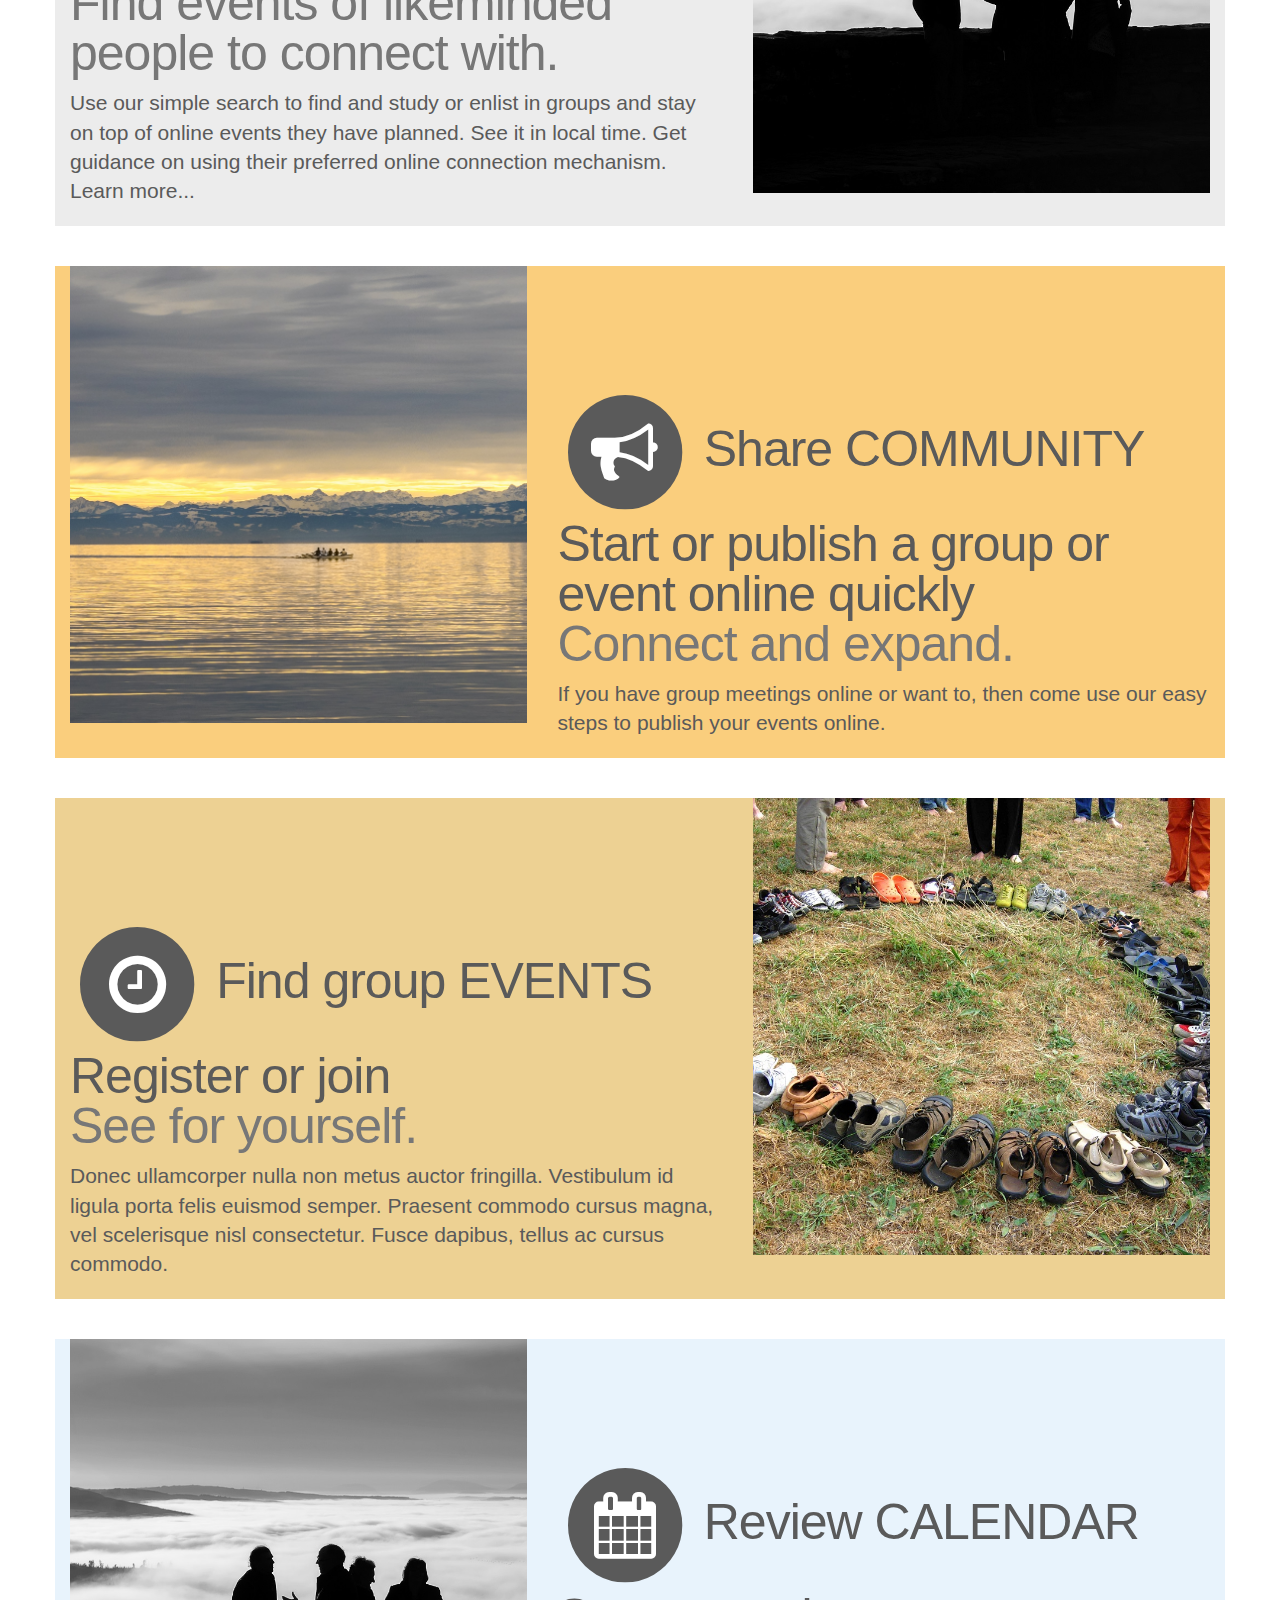
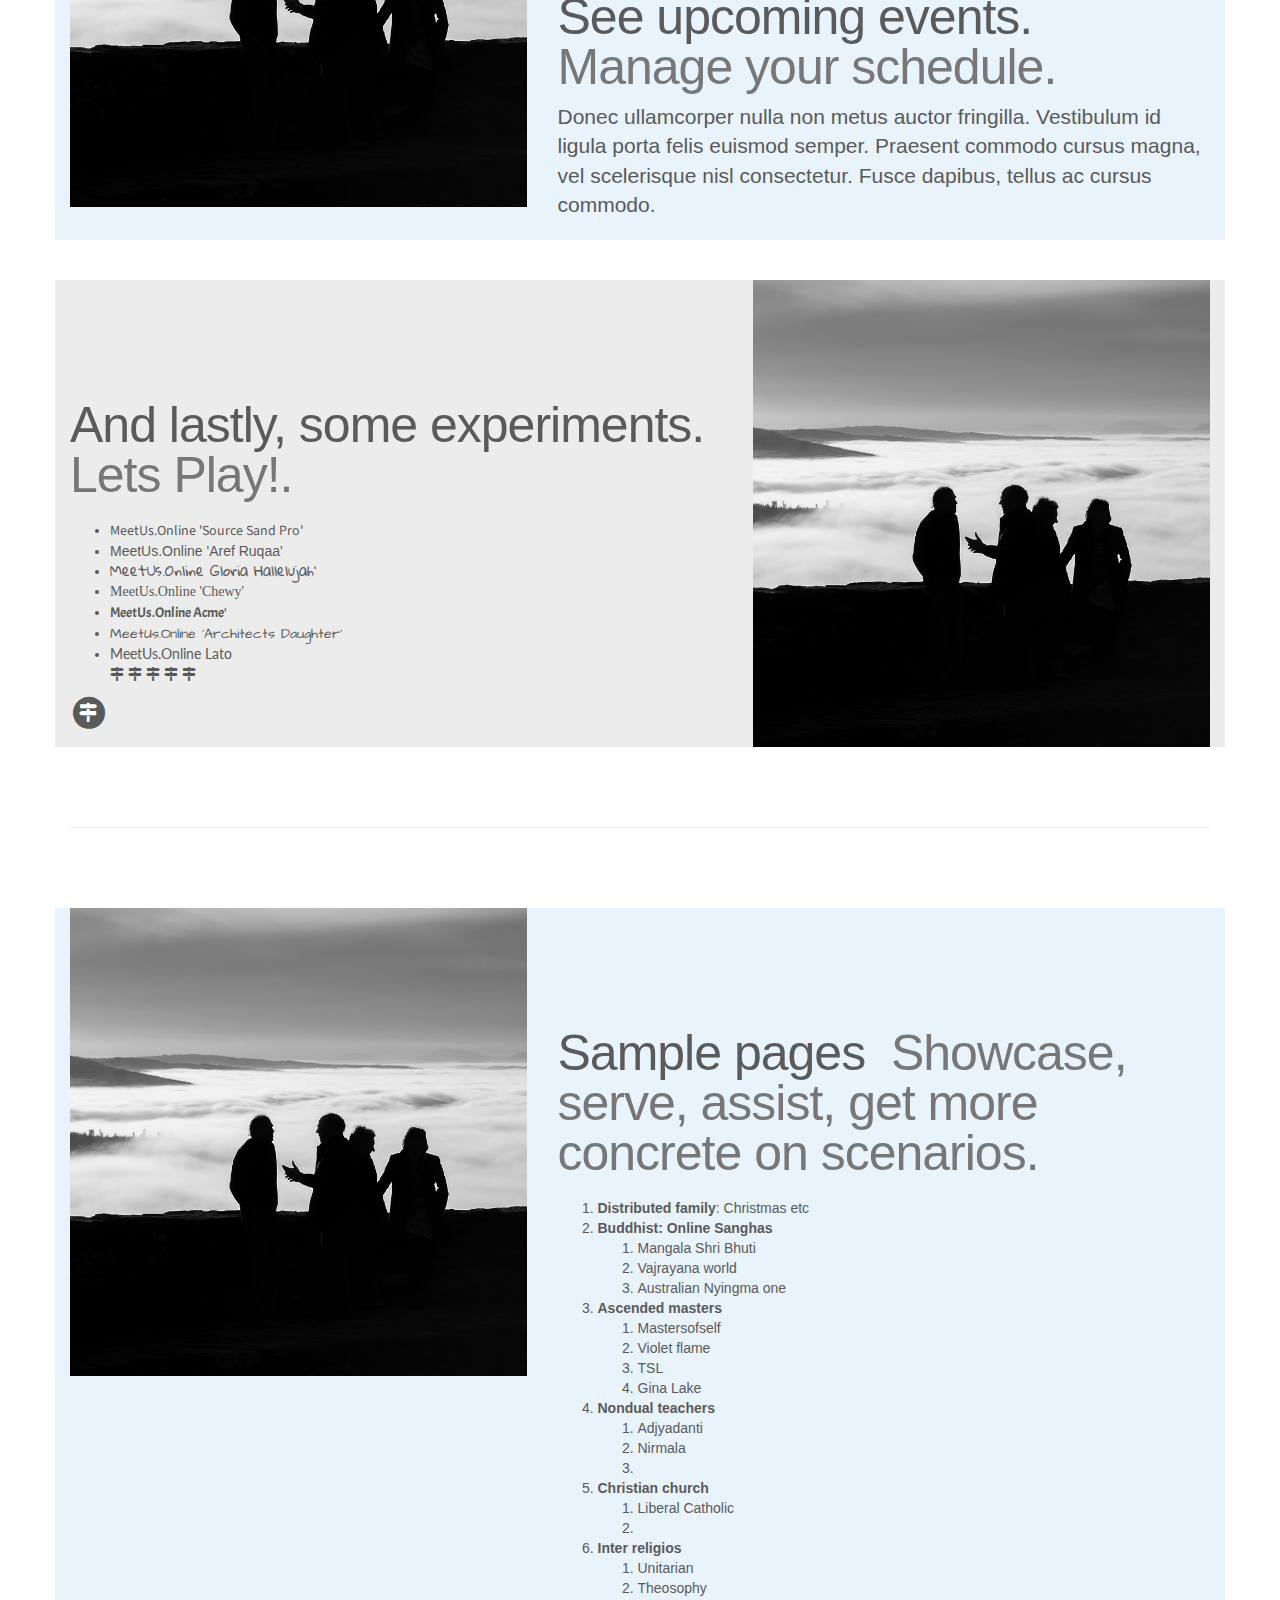
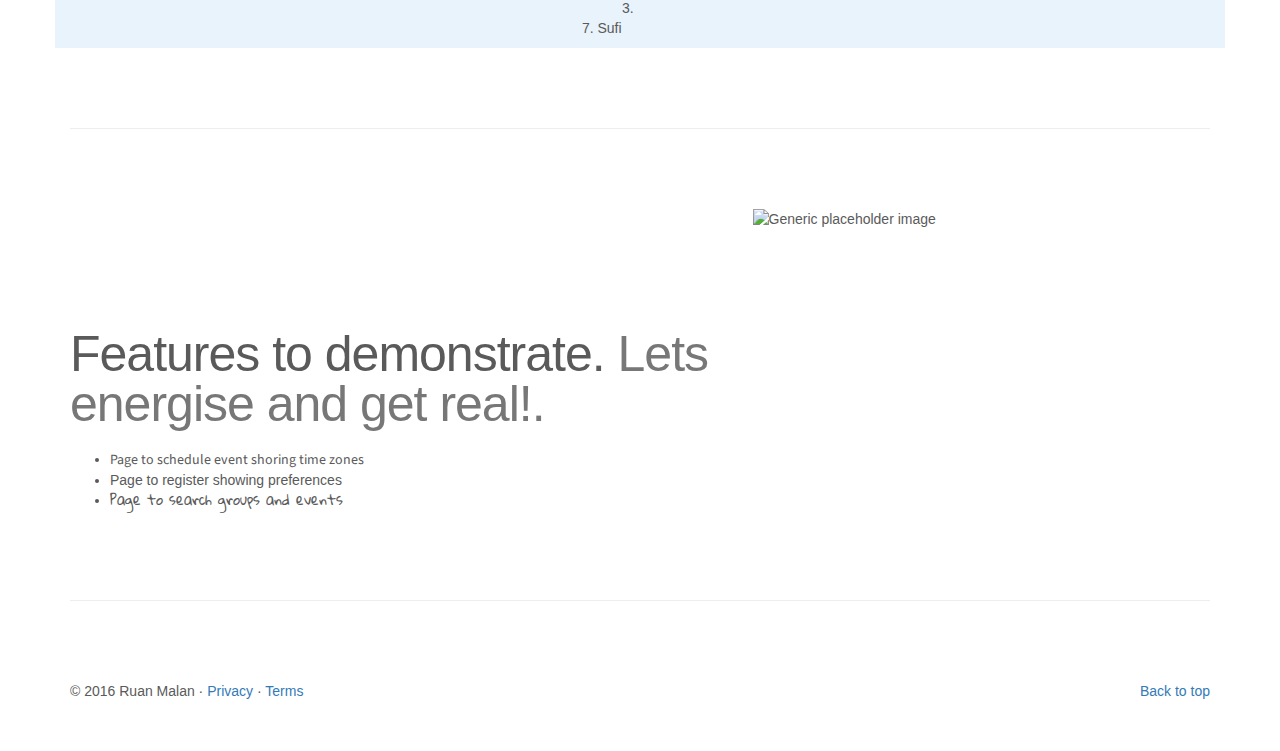
==== commit 29c408b6: "small tweaks" ====
--- a/index.html
+++ b/index.html
@@ -179,7 +179,7 @@
               <i class="fa fa-circle fa-stack-2x"></i>
               <i class="fa fa-calendar fa-stack-1x fa-inverse"></i>
             </span>
-            Review your CALENDAR for upcoming events &nbsp;<span class="text-muted">Manage your schedule.</span></h2>
+            Review CALENDAR<br/>See upcoming events.<br/><span class="text-muted">Manage your schedule.</span></h2>
           <p class="lead">Donec ullamcorper nulla non metus auctor fringilla. Vestibulum id ligula porta felis euismod semper. Praesent commodo cursus magna, vel scelerisque nisl consectetur. Fusce dapibus, tellus ac cursus commodo.</p>
         </div>
         <div class="col-md-5 col-md-pull-7">
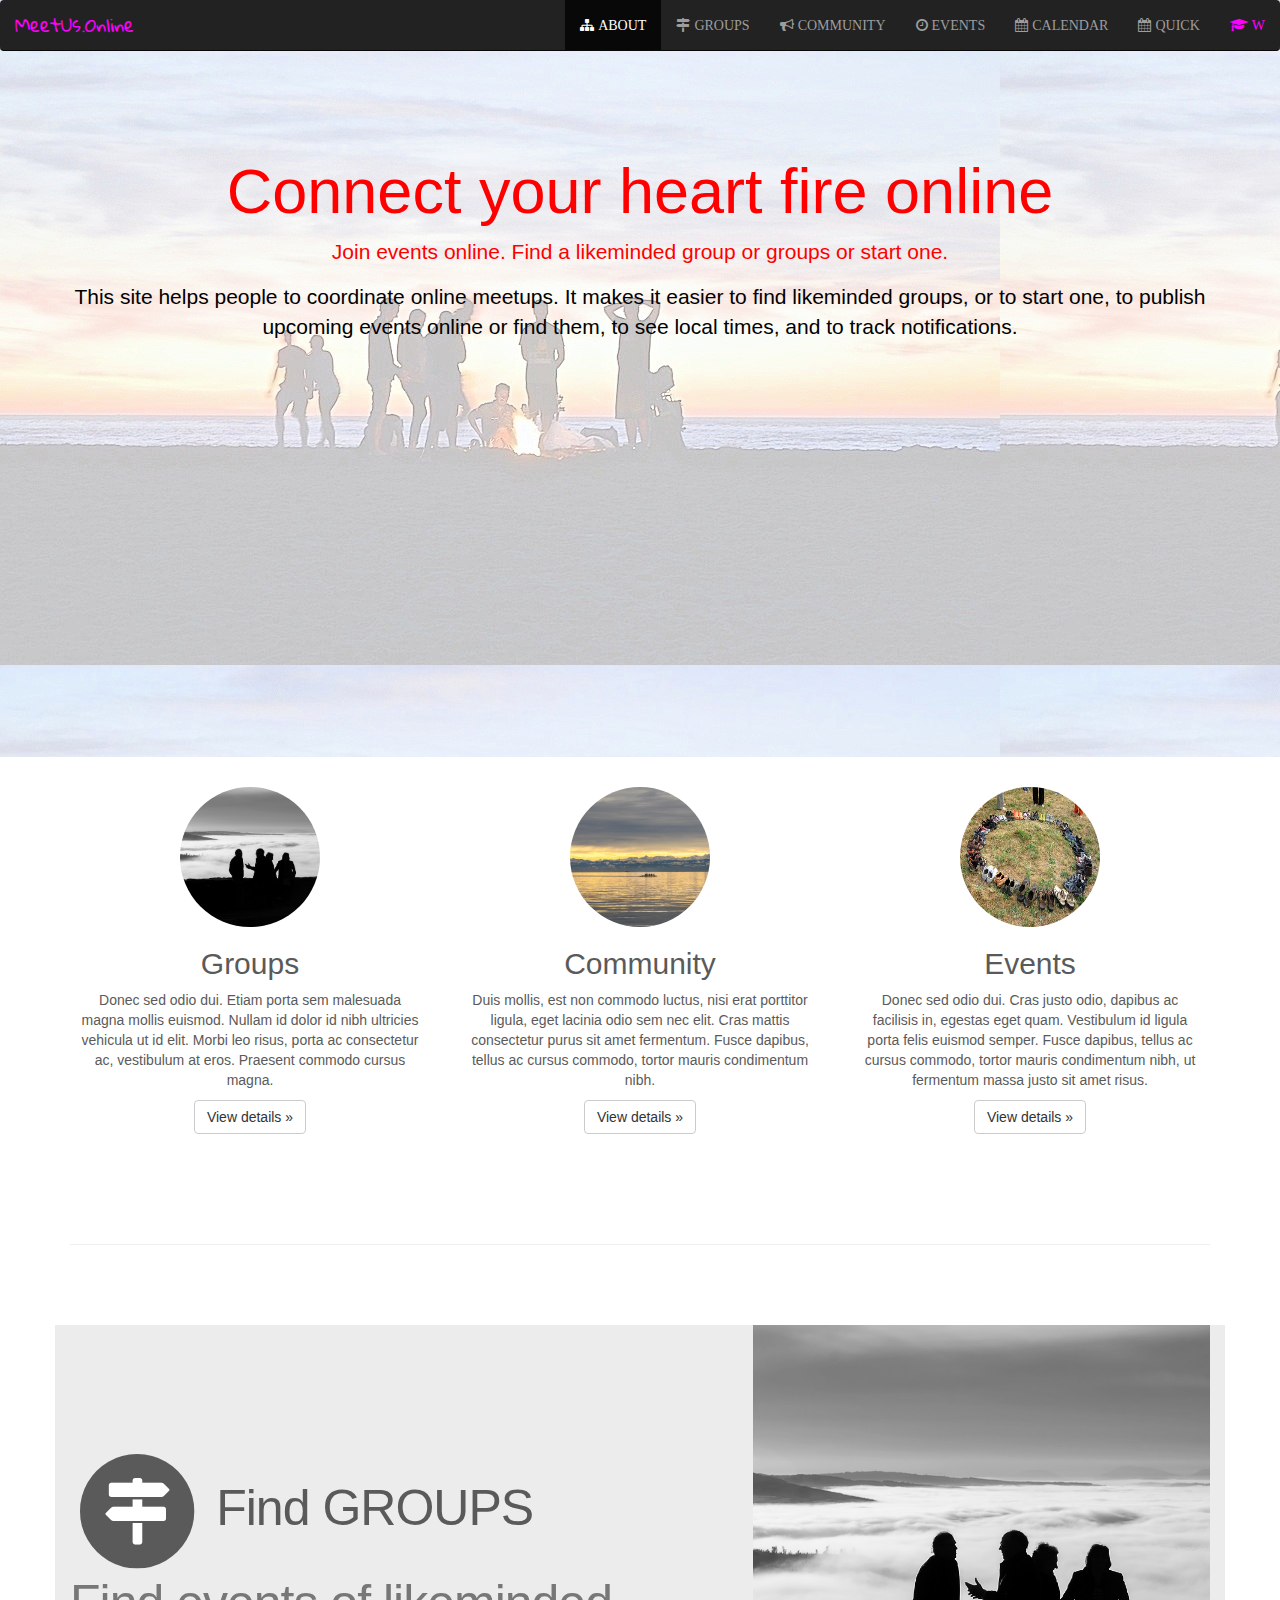
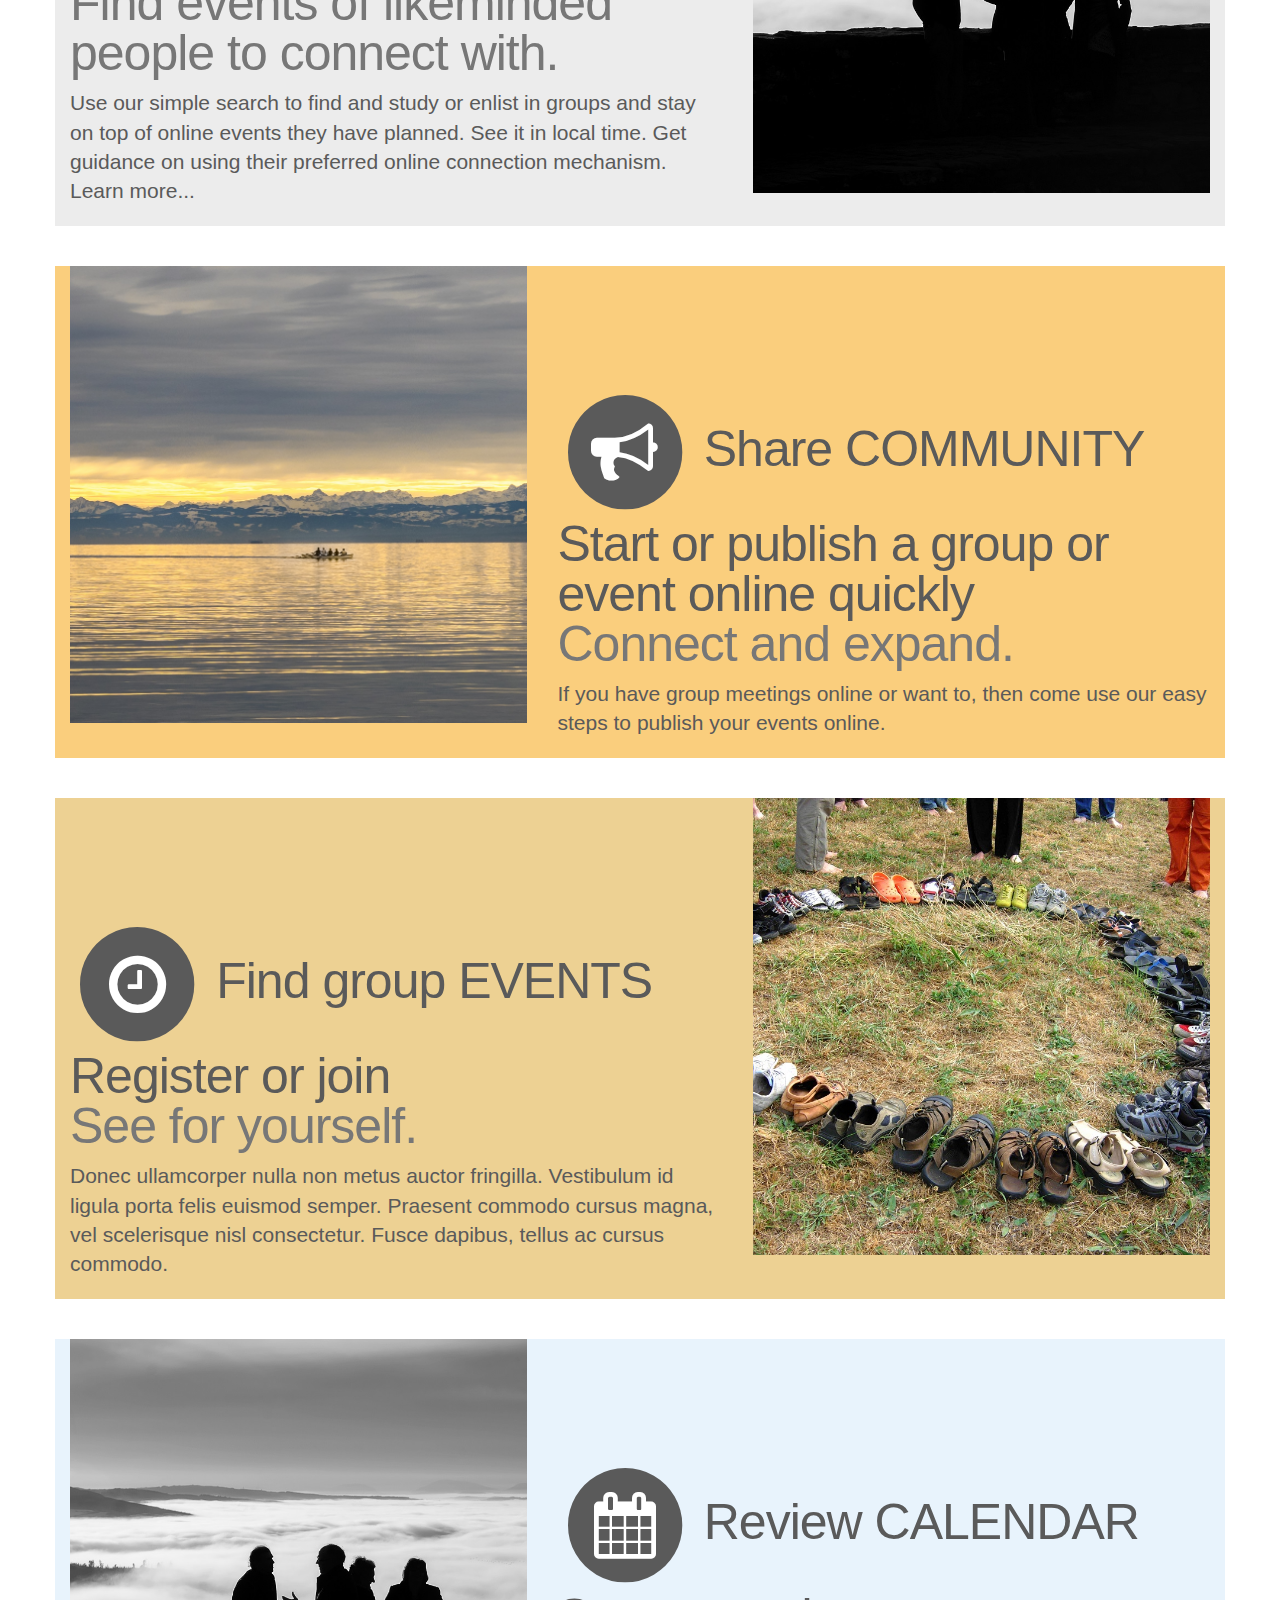
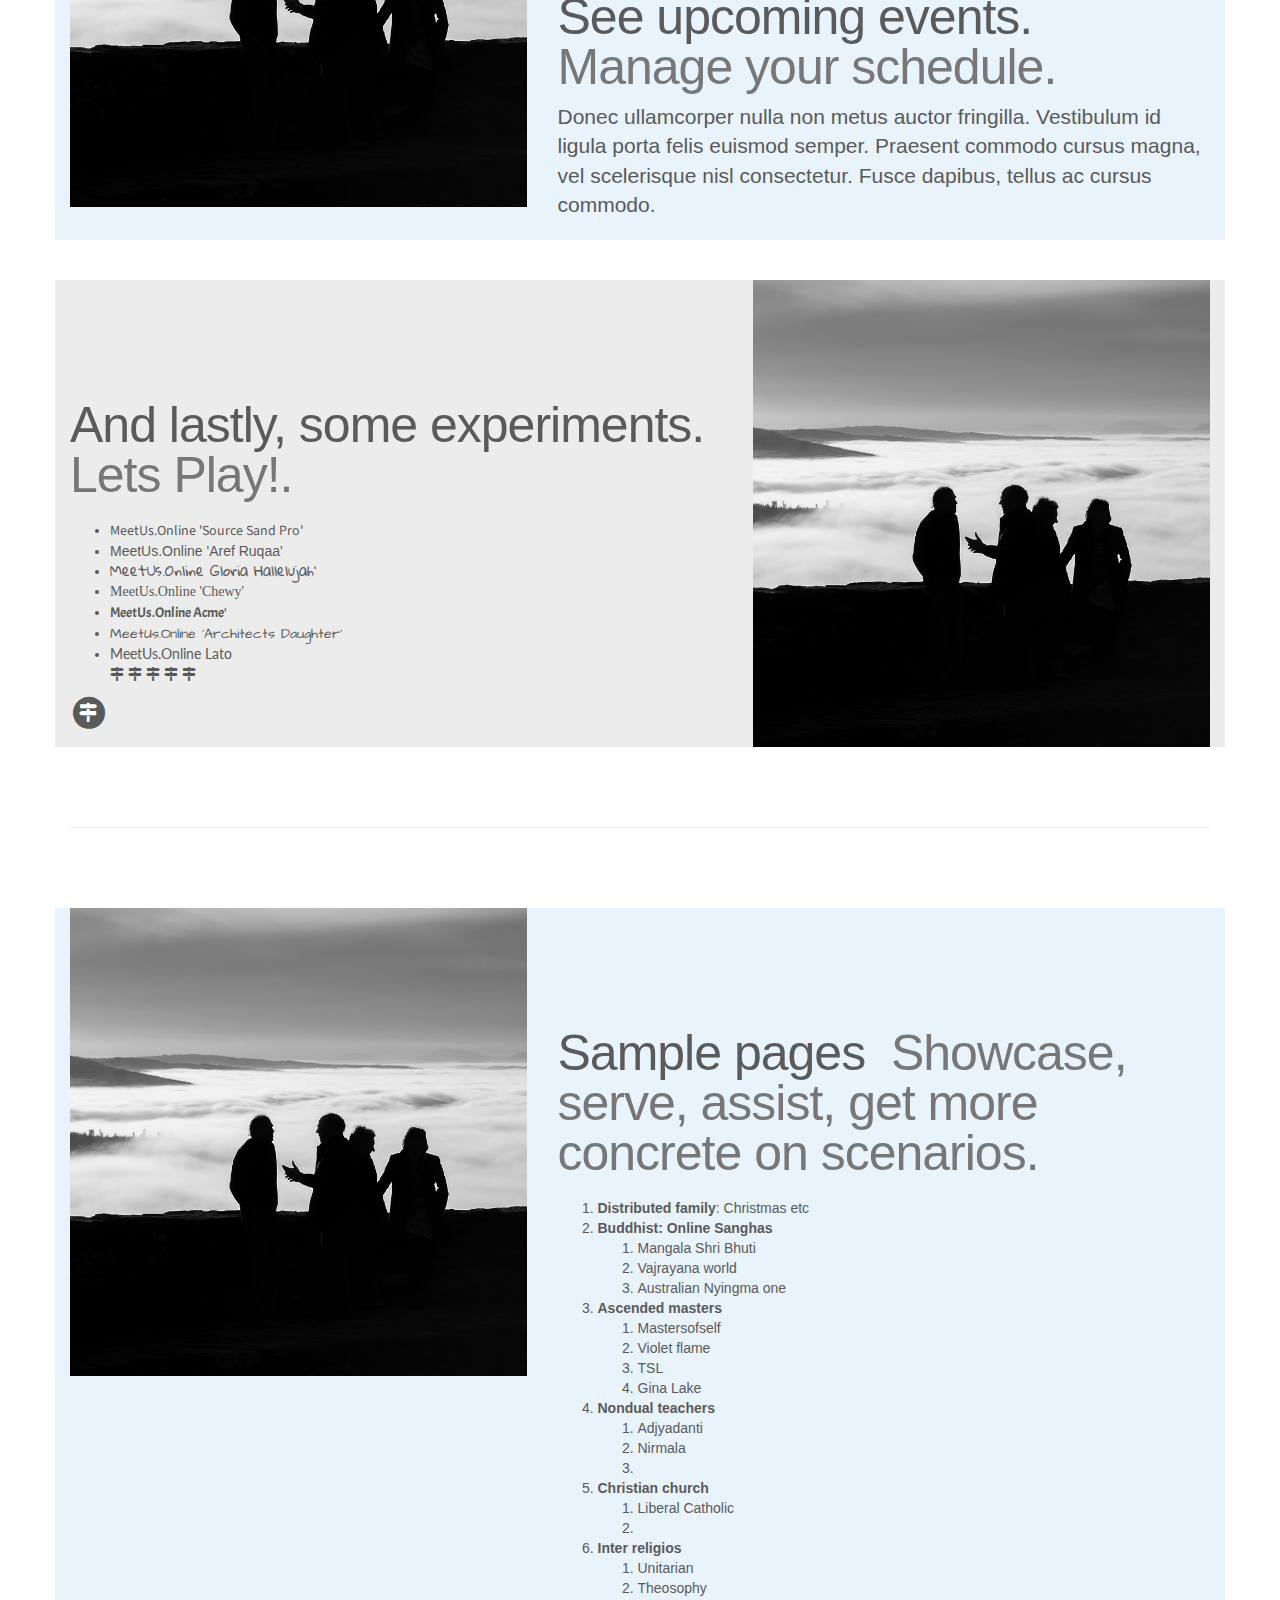
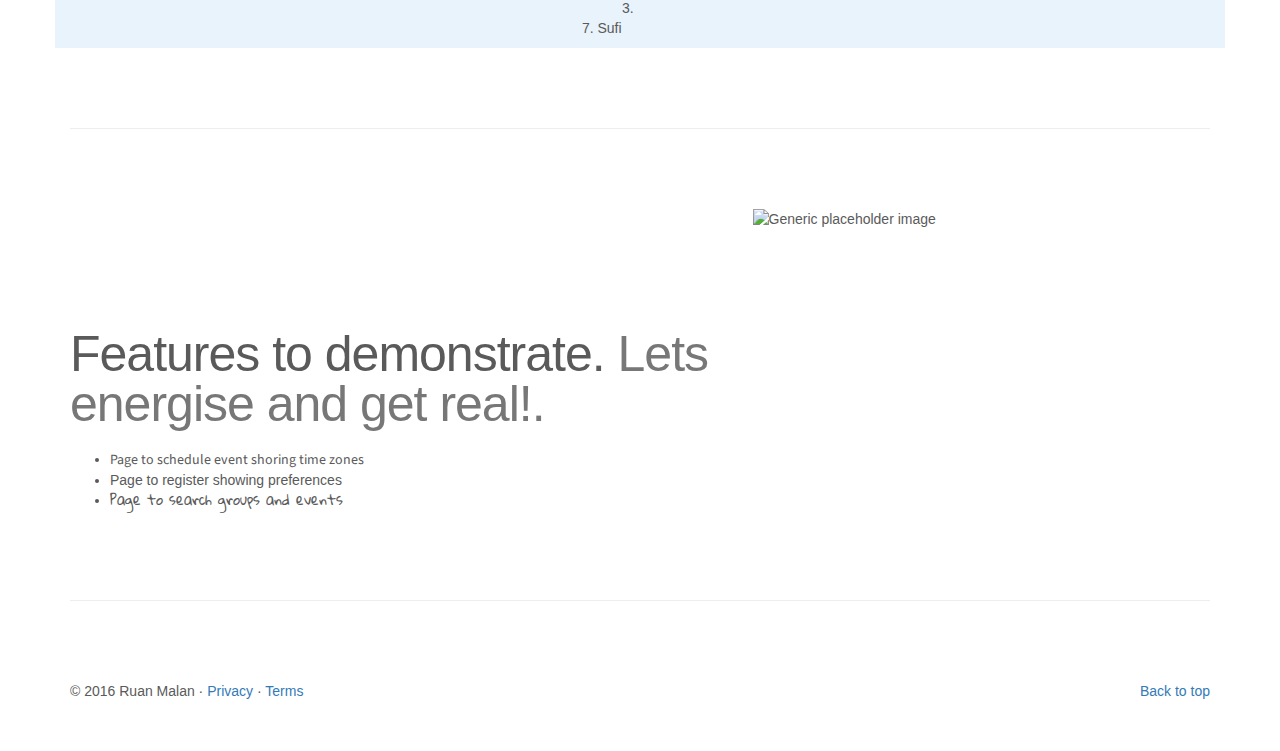
==== commit b9e4ed84: "added wellness intro and yoga pics" ====
--- a/index.html
+++ b/index.html
@@ -1,4 +1,3 @@
-
 <!DOCTYPE html>
 <html lang="en">
   <head>
@@ -61,6 +60,8 @@
                 <li><a href="#community"><span class="fa fa-bullhorn" aria-hidden="true"/>&nbsp;COMMUNITY</a></li>
                 <li><a href="#events"><span class="fa fa-clock-o" aria-hidden="true"/>&nbsp;EVENTS</a></li>
                 <li><a href="#calendar"><span class="fa fa-calendar" aria-hidden="true"/>&nbsp;CALENDAR</a></li>
+                <li><a href="meets/quickmeet.html"><span class="fa fa-calendar" aria-hidden="true"/>&nbsp;QUICK</a></li>
+                <li><a href="wellness.html"><span class="fa fa-graduation-cap" aria-hidden="true" style="color: rgb(255, 0, 255);"/>&nbsp;W</a></li>
               </ul>
             </div><!--/.nav-collapse -->
           </div>
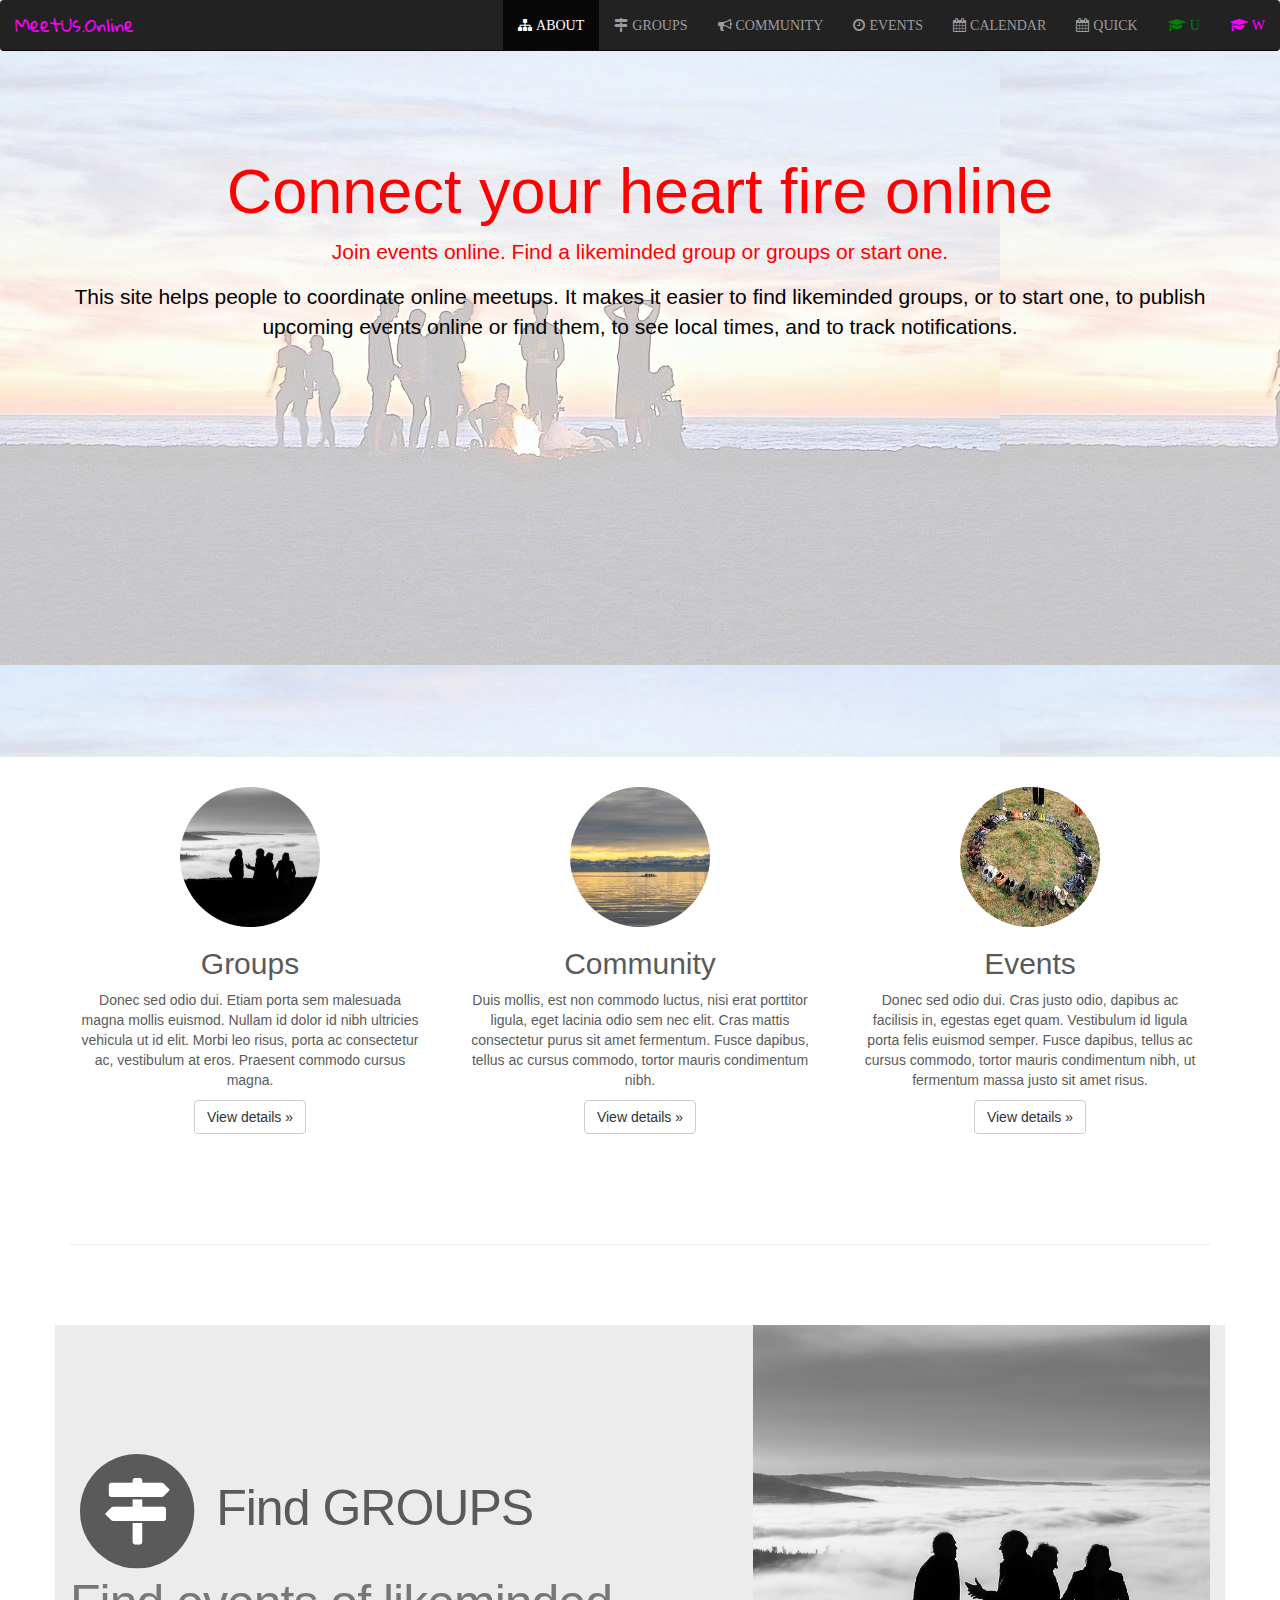
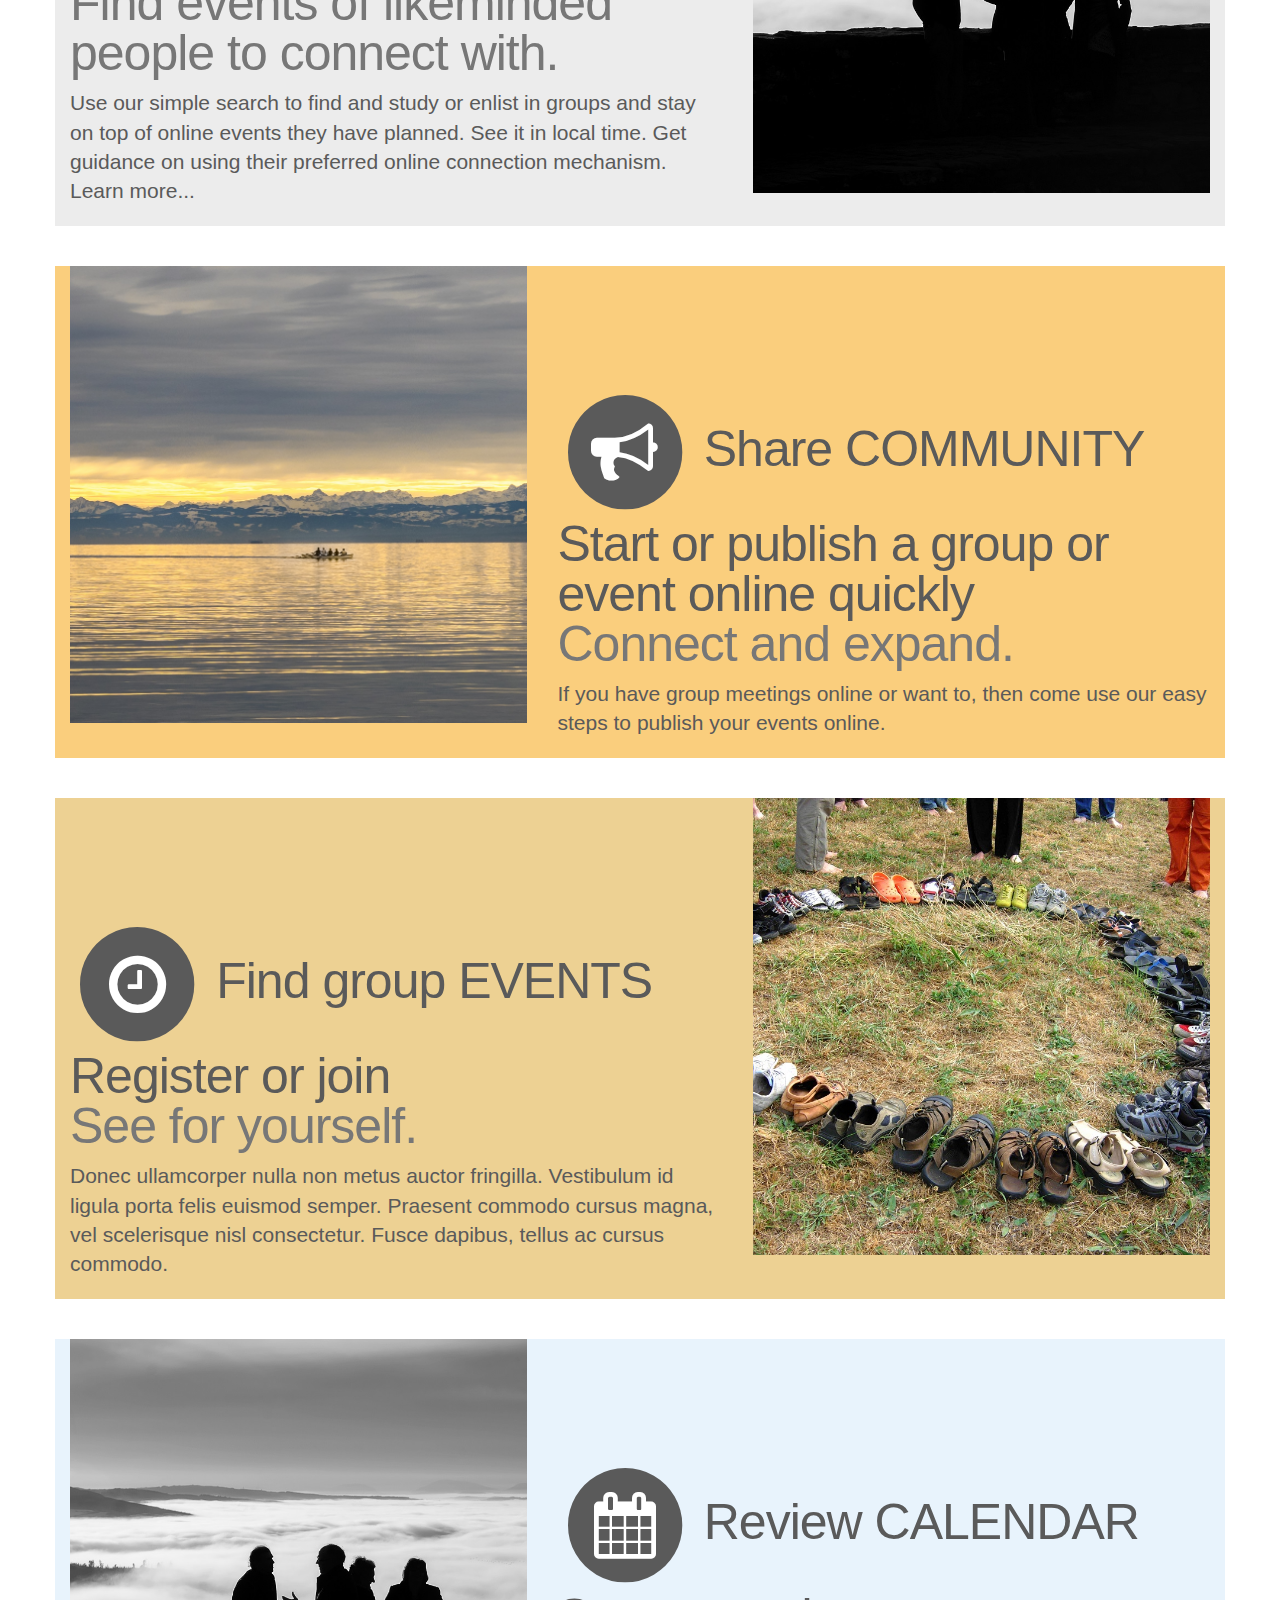
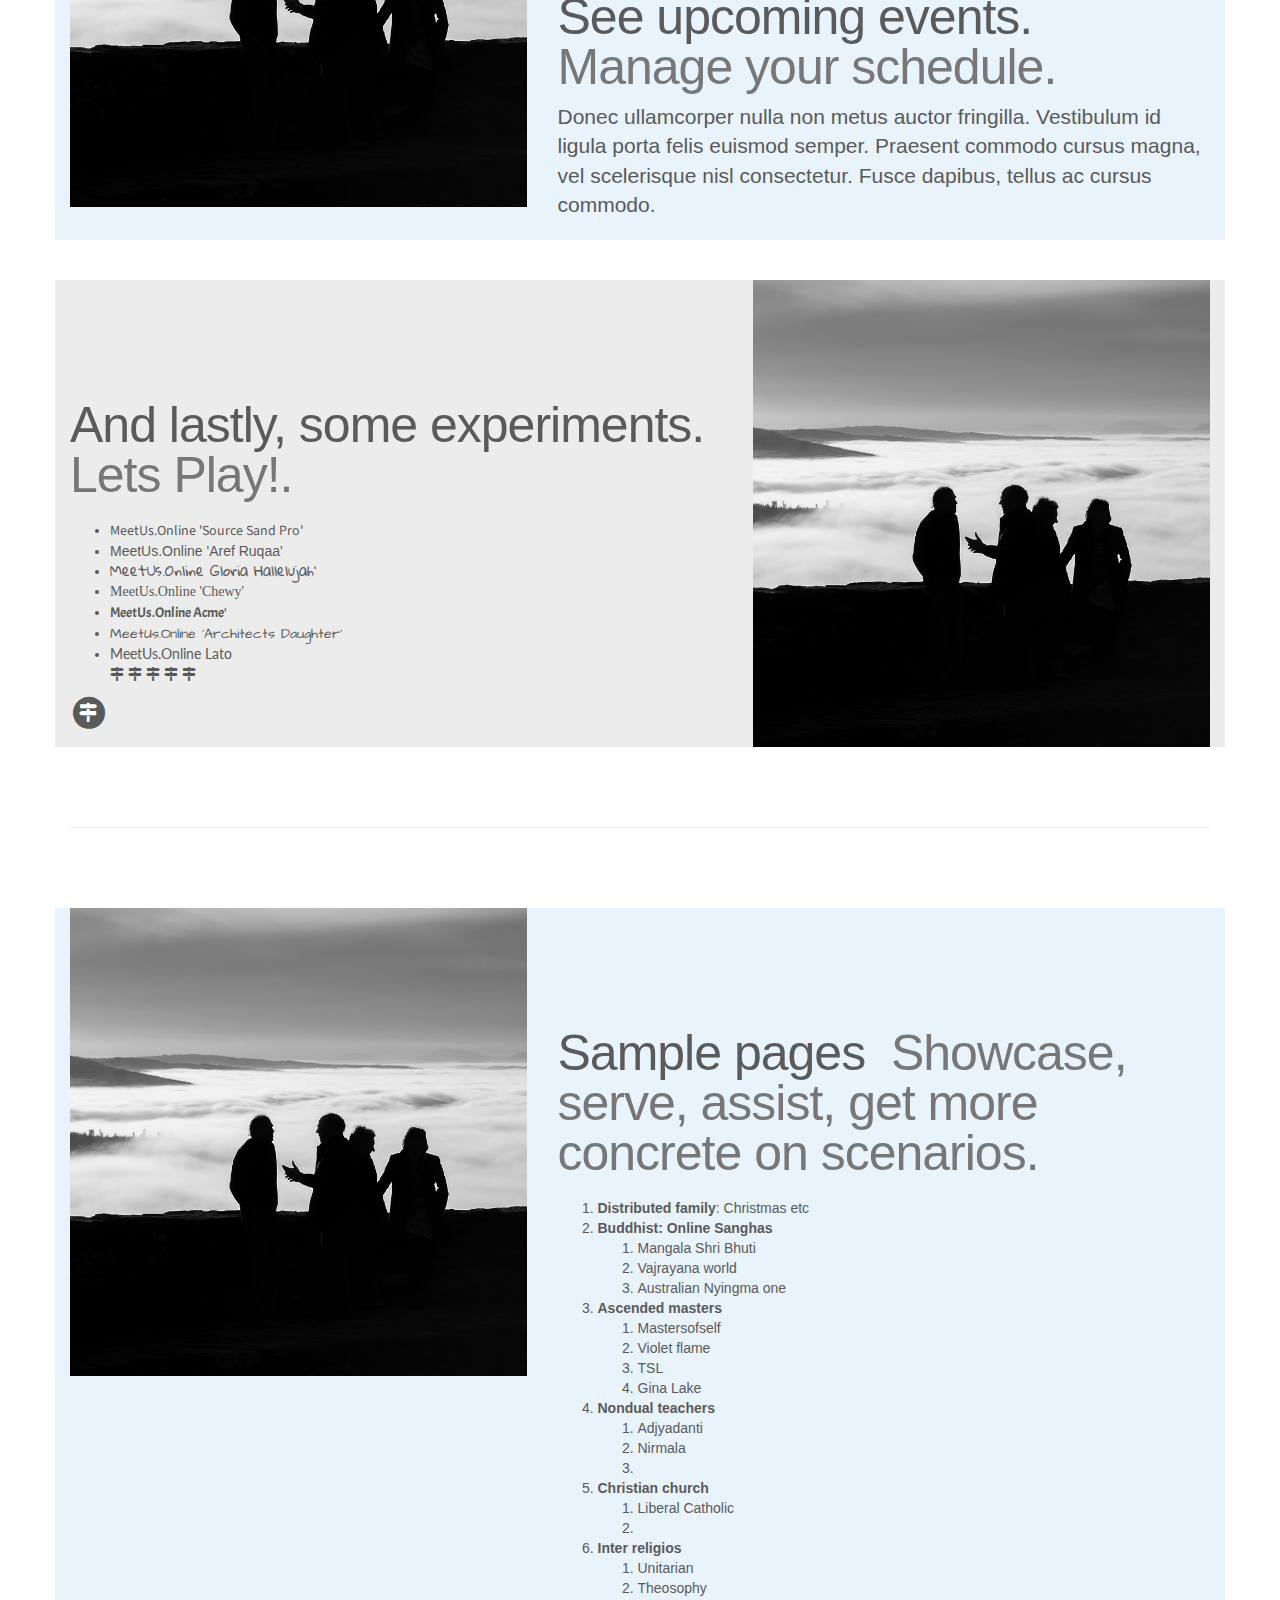
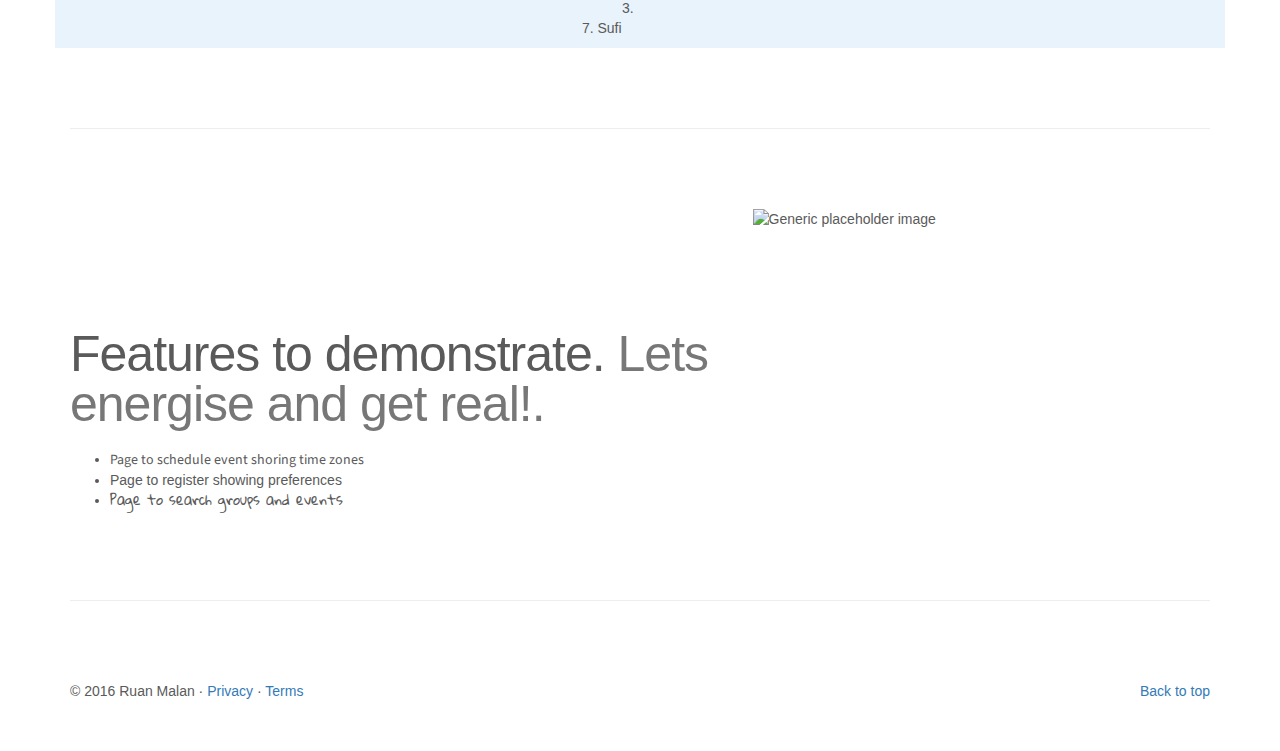
==== commit f537ca94: "Started with undurden.me" ====
--- a/index.html
+++ b/index.html
@@ -61,6 +61,7 @@
                 <li><a href="#events"><span class="fa fa-clock-o" aria-hidden="true"/>&nbsp;EVENTS</a></li>
                 <li><a href="#calendar"><span class="fa fa-calendar" aria-hidden="true"/>&nbsp;CALENDAR</a></li>
                 <li><a href="meets/quickmeet.html"><span class="fa fa-calendar" aria-hidden="true"/>&nbsp;QUICK</a></li>
+                <li><a href="unburden.me/unburden.me.html"><span class="fa fa-graduation-cap" aria-hidden="true" style="color: green;"/>&nbsp;U</a></li>
                 <li><a href="wellness.html"><span class="fa fa-graduation-cap" aria-hidden="true" style="color: rgb(255, 0, 255);"/>&nbsp;W</a></li>
               </ul>
             </div><!--/.nav-collapse -->
